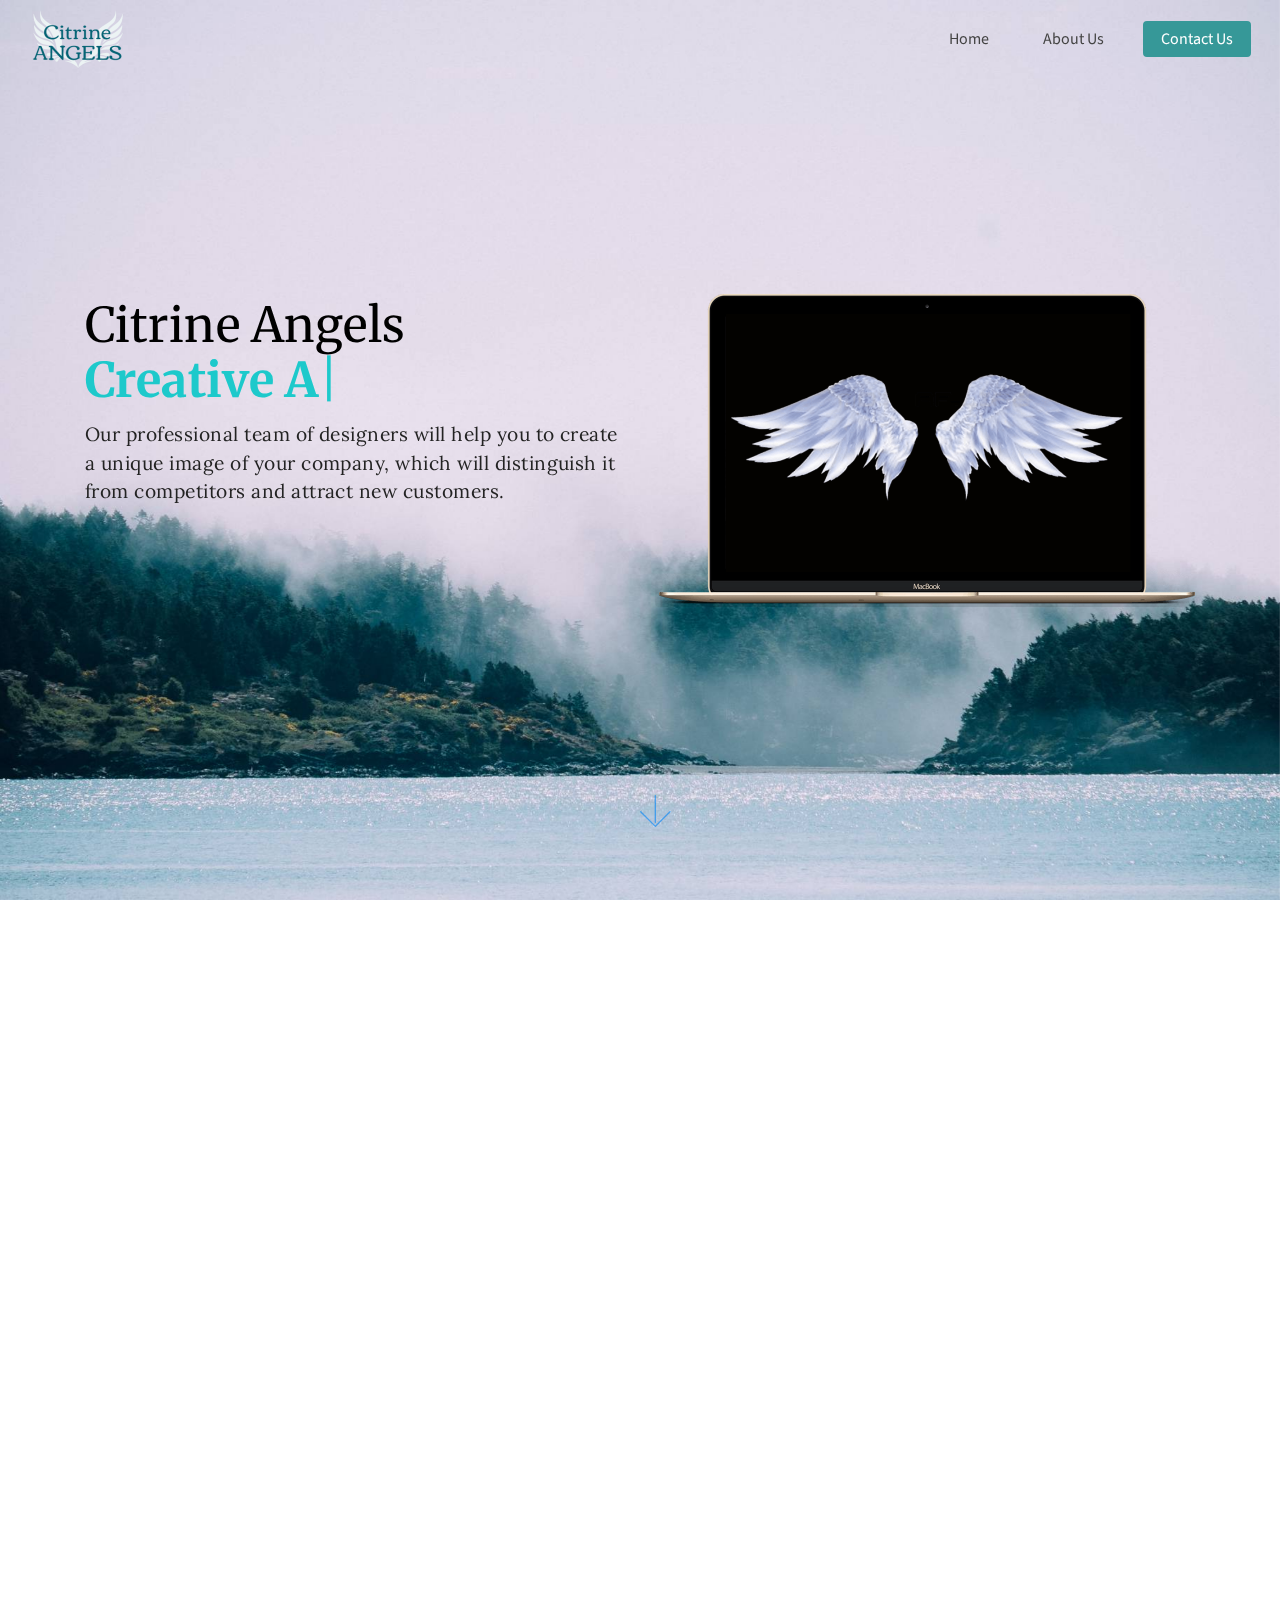
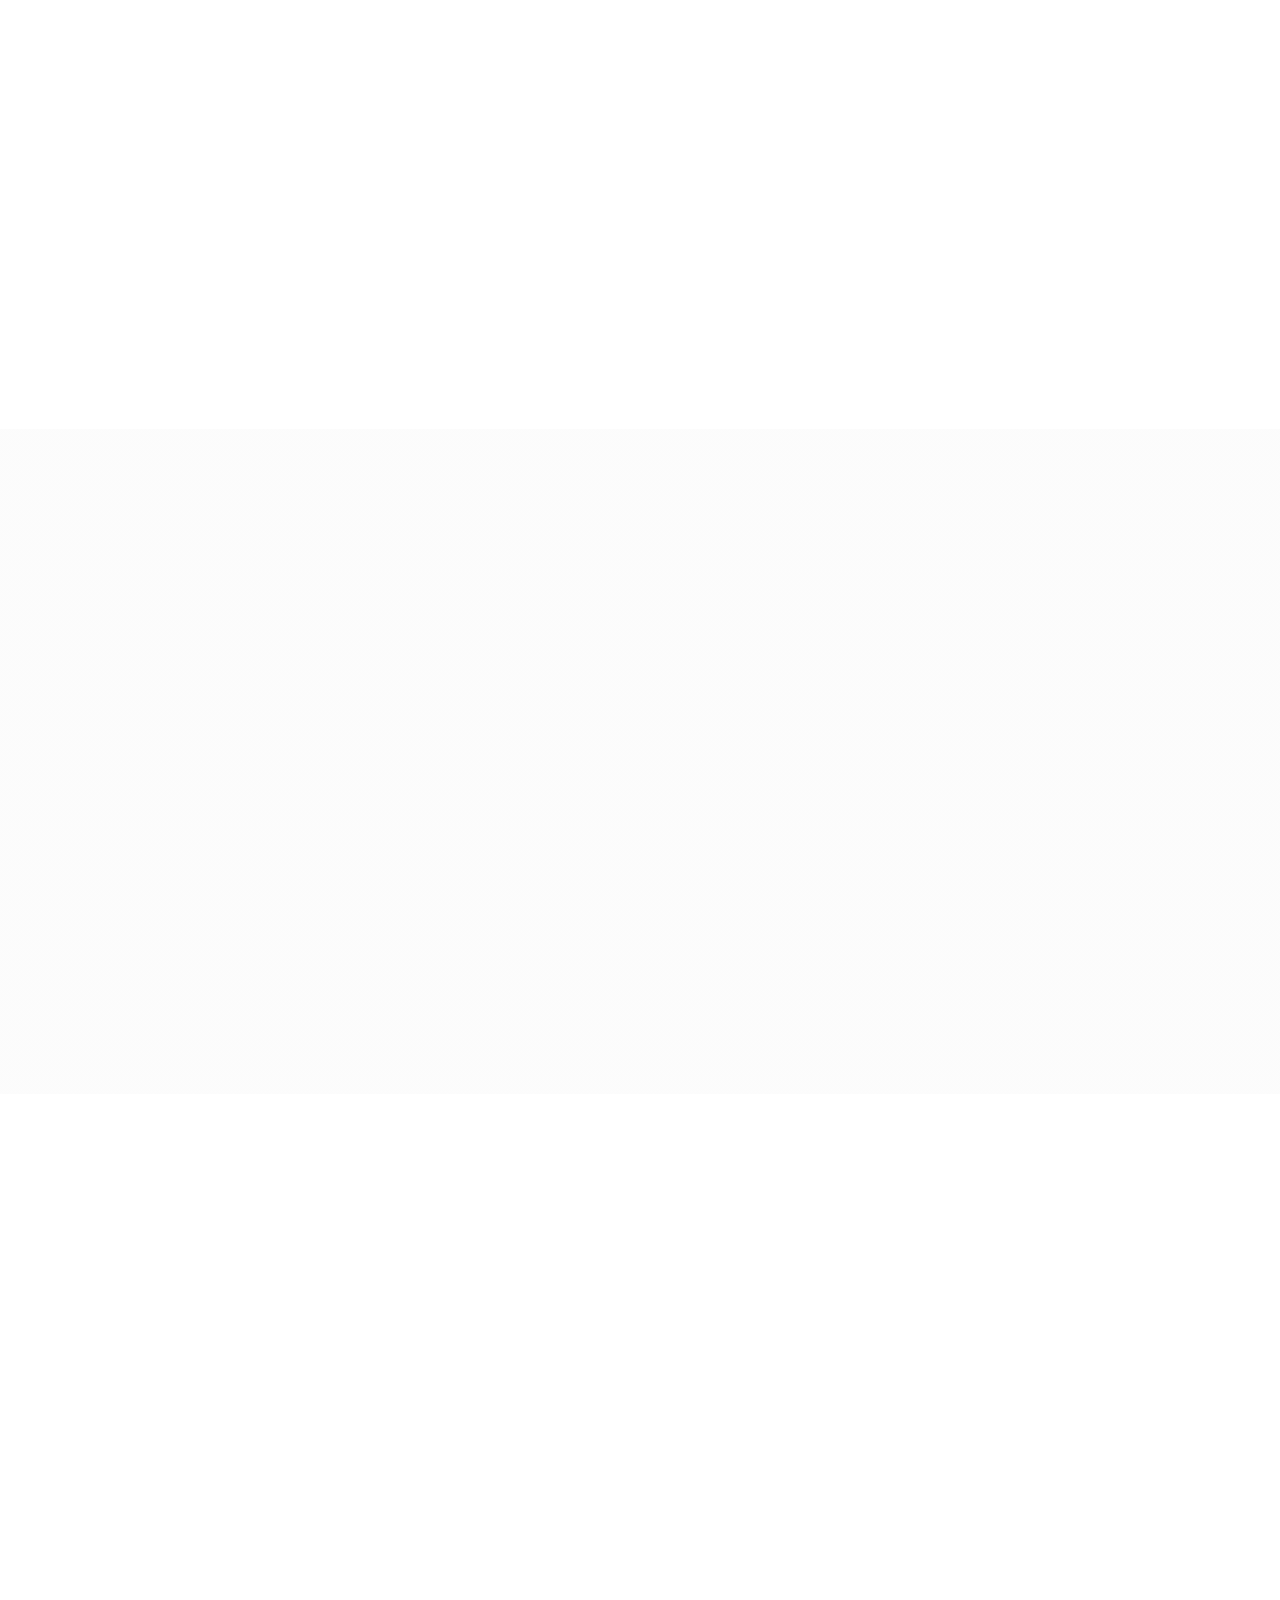
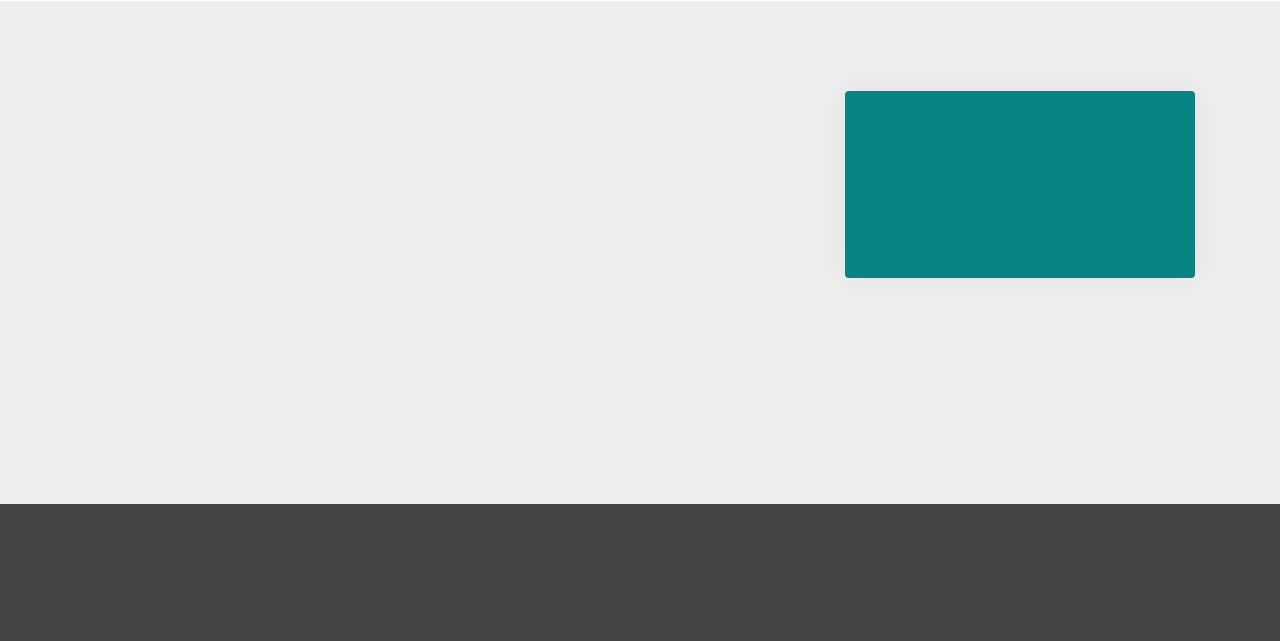
==== index.html @ 633c5323 "create github pages" ====
<!DOCTYPE html>
<html >
<head>
  <!-- Site made with Mobirise Website Builder v4.8.4, https://mobirise.com -->
  <meta charset="UTF-8">
  <meta http-equiv="X-UA-Compatible" content="IE=edge">
  <meta name="generator" content="Mobirise v4.8.4, mobirise.com">
  <meta name="viewport" content="width=device-width, initial-scale=1, minimum-scale=1">
  <link rel="shortcut icon" href="assets/images/logo-mockup-1-244x122.png" type="image/x-icon">
  <meta name="description" content="">
  <title>Home</title>
  <link rel="stylesheet" href="assets/web/assets/mobirise-icons/mobirise-icons.css">
  <link rel="stylesheet" href="assets/tether/tether.min.css">
  <link rel="stylesheet" href="assets/bootstrap/css/bootstrap.min.css">
  <link rel="stylesheet" href="assets/bootstrap/css/bootstrap-grid.min.css">
  <link rel="stylesheet" href="assets/bootstrap/css/bootstrap-reboot.min.css">
  <link rel="stylesheet" href="assets/socicon/css/styles.css">
  <link rel="stylesheet" href="assets/animatecss/animate.min.css">
  <link rel="stylesheet" href="assets/dropdown/css/style.css">
  <link rel="stylesheet" href="assets/theme/css/style.css">
  <link rel="stylesheet" href="assets/mobirise/css/mbr-additional.css" type="text/css">
  
  
  
</head>
<body>
  <section class="menu cid-rg7zJ5ONT7" once="menu" id="menu2-1">

    
    

    <nav class="navbar navbar-dropdown navbar-fixed-top navbar-expand-lg">
        <div class="navbar-brand">
            <span class="navbar-logo">
                
                    <img src="assets/images/logo-mockup-1-244x122.png" alt="Mobirise" title="" style="height: 3.8rem;">
                
            </span>
            
        </div>
        <button class="navbar-toggler" type="button" data-toggle="collapse" data-target="#navbarSupportedContent" aria-controls="navbarNavAltMarkup" aria-expanded="false" aria-label="Toggle navigation">
            <div class="hamburger">
                <span></span>
                <span></span>
                <span></span>
                <span></span>
            </div>
        </button>
      <div class="collapse navbar-collapse" id="navbarSupportedContent">
            <ul class="navbar-nav nav-dropdown" data-app-modern-menu="true"><li class="nav-item">
                    <a class="nav-link link text-danger display-4" href="https://mobirise.com">
                        Home
                    </a>
                </li>
                
                <li class="nav-item">
                    <a class="nav-link link text-danger display-4" href="index.html#features9-9">
                        About Us
                    </a>
                </li></ul>
            
            <div class="navbar-buttons mbr-section-btn"><a class="btn btn-sm btn-secondary display-4" href="index.html#info2-g">
                    Contact Us
                </a></div>
      </div>
    </nav>
</section>

<section class="header4 cid-rg7wUGfInw mbr-fullscreen mbr-parallax-background" id="header4-0">

    

    

    <div class="container">
        <div class="row justify-content-center">
            <div class="mbr-white col-md-12 col-lg-6">
                <div class="typed-text pb-3 align-left display-1">
                    <span class="mbr-section-subtitle mbr-fonts-style display-1">
                          Citrine Angels<br></span>
                    <span>
                      <span class="animated-element mbr-bold" data-speed="1" data-word1="Creative Agency" data-word2="Target Marketing" data-word3="Unique" data-word4="Lorem" data-word5="Ipsum" data-words="2">
                      </span>
                    </span>
                </div>
                <p class="mbr-section-text mbr-fonts-style align-left display-5">Our professional team of designers will help you to create a unique image of your company, which will distinguish it from competitors and attract new customers.<br><br></p>
                
            </div>
            <div class="col-lg-6">
                <div class="mbr-figure">
                    <img src="assets/images/citrine-angels-consulting-1080x626.png" alt="Mobirise" title="">
                </div>
            </div>
        </div>
    </div>
    <div class="mbr-arrow hidden-sm-down" aria-hidden="true">
        <a href="#next">
            <i class="mbri-down mbr-iconfont"></i>
        </a>
    </div>
</section>

<section class="features15 cid-rg7HQrcemz" id="features15-6">

    

    

    <div class="container align-center">
        <div class="row justify-content-center align-items-center main-row">
            <div class="col-md-6">
                 <h2 class="mbr-section-title align-left py-2 mbr-fonts-style display-2">Analysis Business Process</h2>
                <p class="mbr-text align-left py-2 mbr-fonts-style display-7">
                    Lorem ipsum dolor sit amet, consectetur adipisicing elit. Unde, voluptatum dicta, rerum cumque vitae maxime, ut dolorem consectetur minima impedit rem earum illum, doloribus reprehenderit. In perferendis voluptatum aut reprehenderit.
                </p>
                
            </div>
            
            <div class="col-md-6 py-3 ">
                <div class="mbr-figure">
                    <img src="assets/images/mbr-1080x720.jpg" alt="Mobirise" title="">
   			    </div>
            </div>
        </div>
    </div>
    <div>
        <div class="modalWindow">
            <div class="modalWindow-container">
                <div class="modalWindow-video-container">
                    <div class="modalWindow-video">
                        <iframe width="100%" height="100%" frameborder="0" allowfullscreen="1" data-src="https://youtu.be/iM-NestDPNQ"></iframe>
                    </div>
                    <a class="close" role="button" data-dismiss="modal">
                        <span aria-hidden="true" class="mbri-close mbr-iconfont closeModal"></span>
                        <span class="sr-only">Close</span>
                    </a>
                </div>
            </div>
        </div>
    </div> 
</section>

<section class="features9 cid-rg7S9bgewh" id="features9-9">
    
    

    
    <div class="container">
        <div class="media-container-row">
            <div class="card col-12 col-md-4">
                <h2 class="mbr-fonts-style mb-4 mbr-section-title display-2">Development direction conference
                </h2>
                <h3 class="mbr-text section-text mbr-fonts-style mbr-light display-7">Click any text to edit or style it. Select text to insert a link. Click blue "Gear" icon in the top right corner to hide/show buttons, text, title and change the block background.
                </h3>
                <div class="mbr-section-btn pt-2"><a class="btn btn-md btn-primary display-4" href="https://mobirise.com">View All Themes</a>
                </div>
            </div>
            <div class="card col-12 col-md-4">
                <div class="card-img">
                    <img src="assets/images/mbr-1-676x450.jpg" alt="Mobirise" title="">
                </div>
                <div class="card-box">
                    <h4 class="card-title mbr-fonts-style display-5">
                        Direction of investment
                    </h4>
                    <p class="mbr-text card-text mbr-fonts-style mbr-light display-7">
                        Lorem ipsum dolor sit amet, consectetur adipisicing elit. Ab cupiditate est eveniet.
                    </p>
                    <div class="mbr-section-btn">
                        <a class="btn-underline mr-3 display-4" href="https://mobirise.com">Read More</a>
                    </div>
                </div>
            </div>
            <div class="card col-12 col-md-4">
                <div class="card-img">
                    <img src="assets/images/mbr-676x451.jpg" alt="Mobirise" title="">
                </div>
                <div class="card-box">
                    <h4 class="card-title mbr-fonts-style display-5">
                        Retargeting Market</h4>
                    <p class="mbr-text card-text mbr-fonts-style mbr-light display-7">
                        Lorem ipsum dolor sit amet, consectetur adipisicing elit. Ab cupiditate est eveniet.
                    </p>
                    <div class="mbr-section-btn">
                        <a class="btn-underline mr-3 display-4" href="https://mobirise.com">Read More</a>
                    </div>
                </div>
            </div>
        </div>
    </div>
</section>

<section class="features16 cid-rg7EL4fKbB mbr-parallax-background" id="features16-5">
    

    <div class="mbr-overlay" style="opacity: 0.8;">
    </div>

    <div class="container">
        <div class="row main-row">
            <div class="text-block mb-4 col-lg-6">
                <h2 class="mb-4 mbr-fonts-style mbr-section-title display-2">Accelerate the growth of early-stage businesses</h2>
                <h3 class="mbr-fonts-style mbr-text section-text align-left  display-7">Find out about our organization,<div>mission, our methods, and the results of our decades of advocacy. Ready to take the next step? You can become a contributor to our cause, or participate yourself.</div></h3>
                <div class="mbr-text counter-container col-12  mbr-fonts-style display-7">
                    <ul>
                        <li>Lorem ipsum dolor sit amet;</li>
                        <li>Lorem ipsum dolor sit amet;</li>
                        <li>Lorem ipsum dolor sit amet.</li>
                    </ul>
                </div>
                <div class="mbr-section-btn align-left pt-3"><a class="btn btn-md btn-secondary display-5" href="https://mobirise.com">Learn more</a></div>
            </div>
     
            <div class="mbr-figure col-lg-5">
            	<div class="mbr-figure__img">
                    <img src="assets/images/adobestock-49630838-950x631.jpg" alt="Mobirise" title="">
                </div>
            	
            </div>

        </div>
    </div>
</section>

<section class="info2 cid-rg7XDs7nrb" id="info2-g">

    

    

    <div class="container align-left">
        <div class="row justify-content-center">
            <div class="media-container-column mbr-white col-md-10 col-lg-8">
                <h1 class="mbr-section-title align-center pb-3 mbr-fonts-style mbr-black display-2">Save time and money, focus on development. Professional templates that are easy to use.</h1>
                <h3 class="mbr-section-subtitle align-center mbr-light pb-3 mbr-fonts-style mbr-white display-7">
                    Lorem ipsum dolor sit amet, consectetur adipisicing elit. Est, qui nisi suscipit! Nesciunt, accusantium explicabo id totam quas rem pariatur quis temporibus porro ad tenetur qui, officiis libero. Alias, quis.
                </h3>
                <div class="mbr-section-btn align-center pt-3"><a class="btn btn-md btn-secondary display-5" href="https://mobirise.com">TAKE ACTION</a>
                    <a class="btn btn-md btn-black-outline display-5" href="https://mobirise.com">JOIN US</a></div>
            </div>
        </div>
    </div>
</section>

<section class="form1 cid-rg7WyWPONY mbr-parallax-background" id="form3-f">

    

    
    <div class="container">
        <div class="row main-row justify-content-center">
            <div class="col-sm-12 col-lg-8 col-md-6" data-form-type="formoid">
                <div data-form-alert="" hidden="">Thanks for filling out the form!
                </div>
                <form class="mbr-form" action="https://mobirise.com/" method="post" data-form-title="My Mobirise Form"><input type="hidden" name="email" data-form-email="true" value="vzKSBeumOaREydZWzh7Zw5itTE5oiEUOPec0l3MtN/cQB2OUITdyTniAbDIw6MAKL2YuEsvFNlXJ06Y27mDX+5rtvU7l6r1EUxcW57HVFVD0FIG47UA7/Mt/LwLQtEWg">
                    <div class="row input-main">
                        <div class="col-md-12 col-lg-6 input-wrap" data-for="firstname">
                            <input type="text" class="field display-7" name="firstname" placeholder="First Name*" data-form-field="First Name" required="" id="firstname-form3-f">
                        </div>
                        <div class="col-md-12 col-lg-6 input-wrap" data-for="email">
                            <input type="email" class="field display-7" name="email" data-form-field="Email" placeholder="Email*" required="" id="email-form3-f">
                        </div>
                        
                        
                    </div>

                    <div class="row input-main">
                        <div class="col-md-12 col-lg-12 form-group" data-for="message">
                            <textarea type="text" class="form-control display-7" name="message" rows="7" data-form-field="Message" placeholder="Message" id="message-form3-f"></textarea>
                        </div>
                    </div>
                    <div class="row input-main">
                        <div class="col-md-12 col-lg-12 btn-row">
                            <span class="input-group-btn"><button href="" type="submit" class="btn btn-form btn-success display-5">SEND</button></span>
                        </div>
                    </div>
                </form>
            </div>
            <div class="col-sm-12 col-lg-4 col-md-6 text-block">            
                <div class="content-panel">
                    <h2 class="mbr-section-title mbr-fonts-style align-left mbr-white pb-2 display-2">Start Today</h2>
                    <p class="content-block mbr-fonts-style align-left m-0 display-7">
                         Ready to take the next step? You can become a contributor to our cause, or participate yourself.</p>
                </div>
            </div>
        </div>
   </div>
</section>

<section class="cid-rg7XU1eXSf" id="footer4-h">

    

    

    <div class="container">
        <div class="row">
            <div class="col-md-12 text1 col-lg-4">
                <p class="mbr-text mbr-bold links mbr-fonts-style align-left display-5">CITRINE ANGELS</p>
            </div>
            <div class="col-md-12 copyright align-right text2 col-lg-4">
                <p class="mbr-text mbr-bold mbr-fonts-style display-5">
                    BusinessM4 theme
                </p>
            </div>
            <div class="col-lg-4 col-md-12">
                <div class="social-list ">
                    <div class="soc-item">
                        <a href="https://twitter.com/mobirise" target="_blank">
                            <span class="socicon-twitter socicon mbr-iconfont mbr-iconfont-social"></span>
                        </a>
                    </div>
                    <div class="soc-item">
                        <a href="https://www.facebook.com/pages/Mobirise/1616226671953247" target="_blank">
                            <span class="socicon-facebook socicon mbr-iconfont mbr-iconfont-social"></span>
                        </a>
                    </div>
                    <div class="soc-item">
                        <a href="https://plus.google.com/u/0/+Mobirise" target="_blank">
                            <span class="socicon-googleplus socicon mbr-iconfont mbr-iconfont-social"></span>
                        </a>
                    </div>
                    
                     
                     
                </div>
            </div>    
        </div>
    </div>
</section>


  <script src="assets/web/assets/jquery/jquery.min.js"></script>
  <script src="assets/popper/popper.min.js"></script>
  <script src="assets/tether/tether.min.js"></script>
  <script src="assets/bootstrap/js/bootstrap.min.js"></script>
  <script src="assets/smoothscroll/smooth-scroll.js"></script>
  <script src="assets/parallax/jarallax.min.js"></script>
  <script src="assets/typed/typed.min.js"></script>
  <script src="assets/viewportchecker/jquery.viewportchecker.js"></script>
  <script src="assets/playervimeo/vimeo_player.js"></script>
  <script src="assets/dropdown/js/script.min.js"></script>
  <script src="assets/touch-swipe/jquery.touch-swipe.min.js"></script>
  <script src="assets/theme/js/script.js"></script>
  <script src="assets/formoid/formoid.min.js"></script>
  
  
  <input name="animation" type="hidden">
  </body>
</html>
---- assets/web/assets/mobirise-icons/mobirise-icons.css ----
@font-face {
  font-family: 'MobiriseIcons';
  src:  url('mobirise-icons.eot?spat4u');
  src:  url('mobirise-icons.eot?spat4u#iefix') format('embedded-opentype'),
    url('mobirise-icons.ttf?spat4u') format('truetype'),
    url('mobirise-icons.woff?spat4u') format('woff'),
    url('mobirise-icons.svg?spat4u#MobiriseIcons') format('svg');
  font-weight: normal;
  font-style: normal;
}

[class^="mbri-"], [class*=" mbri-"] {
  /* use !important to prevent issues with browser extensions that change fonts */
  font-family: MobiriseIcons !important;
  speak: none;
  font-style: normal;
  font-weight: normal;
  font-variant: normal;
  text-transform: none;
  line-height: 1;

  /* Better Font Rendering =========== */
  -webkit-font-smoothing: antialiased;
  -moz-osx-font-smoothing: grayscale;
}

.mbri-add-submenu:before {
  content: "\e900";
}
.mbri-alert:before {
  content: "\e901";
}
.mbri-align-center:before {
  content: "\e902";
}
.mbri-align-justify:before {
  content: "\e903";
}
.mbri-align-left:before {
  content: "\e904";
}
.mbri-align-right:before {
  content: "\e905";
}
.mbri-android:before {
  content: "\e906";
}
.mbri-apple:before {
  content: "\e907";
}
.mbri-arrow-down:before {
  content: "\e908";
}
.mbri-arrow-next:before {
  content: "\e909";
}
.mbri-arrow-prev:before {
  content: "\e90a";
}
.mbri-arrow-up:before {
  content: "\e90b";
}
.mbri-bold:before {
  content: "\e90c";
}
.mbri-bookmark:before {
  content: "\e90d";
}
.mbri-bootstrap:before {
  content: "\e90e";
}
.mbri-briefcase:before {
  content: "\e90f";
}
.mbri-browse:before {
  content: "\e910";
}
.mbri-bulleted-list:before {
  content: "\e911";
}
.mbri-calendar:before {
  content: "\e912";
}
.mbri-camera:before {
  content: "\e913";
}
.mbri-cart-add:before {
  content: "\e914";
}
.mbri-cart-full:before {
  content: "\e915";
}
.mbri-cash:before {
  content: "\e916";
}
.mbri-change-style:before {
  content: "\e917";
}
.mbri-chat:before {
  content: "\e918";
}
.mbri-clock:before {
  content: "\e919";
}
.mbri-close:before {
  content: "\e91a";
}
.mbri-cloud:before {
  content: "\e91b";
}
.mbri-code:before {
  content: "\e91c";
}
.mbri-contact-form:before {
  content: "\e91d";
}
.mbri-credit-card:before {
  content: "\e91e";
}
.mbri-cursor-click:before {
  content: "\e91f";
}
.mbri-cust-feedback:before {
  content: "\e920";
}
.mbri-database:before {
  content: "\e921";
}
.mbri-delivery:before {
  content: "\e922";
}
.mbri-desktop:before {
  content: "\e923";
}
.mbri-devices:before {
  content: "\e924";
}
.mbri-down:before {
  content: "\e925";
}
.mbri-download:before {
  content: "\e989";
}
.mbri-drag-n-drop:before {
  content: "\e927";
}
.mbri-drag-n-drop2:before {
  content: "\e928";
}
.mbri-edit:before {
  content: "\e929";
}
.mbri-edit2:before {
  content: "\e92a";
}
.mbri-error:before {
  content: "\e92b";
}
.mbri-extension:before {
  content: "\e92c";
}
.mbri-features:before {
  content: "\e92d";
}
.mbri-file:before {
  content: "\e92e";
}
.mbri-flag:before {
  content: "\e92f";
}
.mbri-folder:before {
  content: "\e930";
}
.mbri-gift:before {
  content: "\e931";
}
.mbri-github:before {
  content: "\e932";
}
.mbri-globe:before {
  content: "\e933";
}
.mbri-globe-2:before {
  content: "\e934";
}
.mbri-growing-chart:before {
  content: "\e935";
}
.mbri-hearth:before {
  content: "\e936";
}
.mbri-help:before {
  content: "\e937";
}
.mbri-home:before {
  content: "\e938";
}
.mbri-hot-cup:before {
  content: "\e939";
}
.mbri-idea:before {
  content: "\e93a";
}
.mbri-image-gallery:before {
  content: "\e93b";
}
.mbri-image-slider:before {
  content: "\e93c";
}
.mbri-info:before {
  content: "\e93d";
}
.mbri-italic:before {
  content: "\e93e";
}
.mbri-key:before {
  content: "\e93f";
}
.mbri-laptop:before {
  content: "\e940";
}
.mbri-layers:before {
  content: "\e941";
}
.mbri-left-right:before {
  content: "\e942";
}
.mbri-left:before {
  content: "\e943";
}
.mbri-letter:before {
  content: "\e944";
}
.mbri-like:before {
  content: "\e945";
}
.mbri-link:before {
  content: "\e946";
}
.mbri-lock:before {
  content: "\e947";
}
.mbri-login:before {
  content: "\e948";
}
.mbri-logout:before {
  content: "\e949";
}
.mbri-magic-stick:before {
  content: "\e94a";
}
.mbri-map-pin:before {
  content: "\e94b";
}
.mbri-menu:before {
  content: "\e94c";
}
.mbri-mobile:before {
  content: "\e94d";
}
.mbri-mobile2:before {
  content: "\e94e";
}
.mbri-mobirise:before {
  content: "\e94f";
}
.mbri-more-horizontal:before {
  content: "\e950";
}
.mbri-more-vertical:before {
  content: "\e951";
}
.mbri-music:before {
  content: "\e952";
}
.mbri-new-file:before {
  content: "\e953";
}
.mbri-numbered-list:before {
  content: "\e954";
}
.mbri-opened-folder:before {
  content: "\e955";
}
.mbri-pages:before {
  content: "\e956";
}
.mbri-paper-plane:before {
  content: "\e957";
}
.mbri-paperclip:before {
  content: "\e958";
}
.mbri-photo:before {
  content: "\e959";
}
.mbri-photos:before {
  content: "\e95a";
}
.mbri-pin:before {
  content: "\e95b";
}
.mbri-play:before {
  content: "\e95c";
}
.mbri-plus:before {
  content: "\e95d";
}
.mbri-preview:before {
  content: "\e95e";
}
.mbri-print:before {
  content: "\e95f";
}
.mbri-protect:before {
  content: "\e960";
}
.mbri-question:before {
  content: "\e961";
}
.mbri-quote-left:before {
  content: "\e962";
}
.mbri-quote-right:before {
  content: "\e963";
}
.mbri-refresh:before {
  content: "\e964";
}
.mbri-responsive:before {
  content: "\e965";
}
.mbri-right:before {
  content: "\e966";
}
.mbri-rocket:before {
  content: "\e967";
}
.mbri-sad-face:before {
  content: "\e968";
}
.mbri-sale:before {
  content: "\e969";
}
.mbri-save:before {
  content: "\e96a";
}
.mbri-search:before {
  content: "\e96b";
}
.mbri-setting:before {
  content: "\e96c";
}
.mbri-setting2:before {
  content: "\e96d";
}
.mbri-setting3:before {
  content: "\e96e";
}
.mbri-share:before {
  content: "\e96f";
}
.mbri-shopping-bag:before {
  content: "\e970";
}
.mbri-shopping-basket:before {
  content: "\e971";
}
.mbri-shopping-cart:before {
  content: "\e972";
}
.mbri-sites:before {
  content: "\e973";
}
.mbri-smile-face:before {
  content: "\e974";
}
.mbri-speed:before {
  content: "\e975";
}
.mbri-star:before {
  content: "\e976";
}
.mbri-success:before {
  content: "\e977";
}
.mbri-sun:before {
  content: "\e978";
}
.mbri-sun2:before {
  content: "\e979";
}
.mbri-tablet:before {
  content: "\e97a";
}
.mbri-tablet-vertical:before {
  content: "\e97b";
}
.mbri-target:before {
  content: "\e97c";
}
.mbri-timer:before {
  content: "\e97d";
}
.mbri-to-ftp:before {
  content: "\e97e";
}
.mbri-to-local-drive:before {
  content: "\e97f";
}
.mbri-touch-swipe:before {
  content: "\e980";
}
.mbri-touch:before {
  content: "\e981";
}
.mbri-trash:before {
  content: "\e982";
}
.mbri-underline:before {
  content: "\e983";
}
.mbri-unlink:before {
  content: "\e984";
}
.mbri-unlock:before {
  content: "\e985";
}
.mbri-up-down:before {
  content: "\e986";
}
.mbri-up:before {
  content: "\e987";
}
.mbri-update:before {
  content: "\e988";
}
.mbri-upload:before {
 content: "\e926"; 
}
.mbri-user:before {
  content: "\e98a";
}
.mbri-user2:before {
  content: "\e98b";
}
.mbri-users:before {
  content: "\e98c";
}
.mbri-video:before {
  content: "\e98d";
}
.mbri-video-play:before {
  content: "\e98e";
}
.mbri-watch:before {
  content: "\e98f";
}
.mbri-website-theme:before {
  content: "\e990";
}
.mbri-wifi:before {
  content: "\e991";
}
.mbri-windows:before {
  content: "\e992";
}
.mbri-zoom-out:before {
  content: "\e993";
}
.mbri-redo:before {
  content: "\e994";
}
.mbri-undo:before {
  content: "\e995";
}
---- assets/socicon/css/styles.css ----
@charset "UTF-8";

@font-face {
  font-family: "socicon";
  src:url("../fonts/socicon.eot");
  src:url("../fonts/socicon.eot?#iefix") format("embedded-opentype"),
    url("../fonts/socicon.woff") format("woff"),
    url("../fonts/socicon.ttf") format("truetype"),
    url("../fonts/socicon.svg#socicon") format("svg");
  font-weight: normal;
  font-style: normal;

}

[data-icon]:before {
  font-family: "socicon" !important;
  content: attr(data-icon);
  font-style: normal !important;
  font-weight: normal !important;
  font-variant: normal !important;
  text-transform: none !important;
  speak: none;
  line-height: 1;
  -webkit-font-smoothing: antialiased;
  -moz-osx-font-smoothing: grayscale;
}

[class^="socicon-"]:before,
[class*=" socicon-"]:before {
  font-family: "socicon" !important;
  font-style: normal !important;
  font-weight: normal !important;
  font-variant: normal !important;
  text-transform: none !important;
  speak: none;
  line-height: 1;
  -webkit-font-smoothing: antialiased;
  -moz-osx-font-smoothing: grayscale;
}

.socicon-modelmayhem:before {
  content: "\e000";
}
.socicon-mixcloud:before {
  content: "\e001";
}
.socicon-drupal:before {
  content: "\e002";
}
.socicon-swarm:before {
  content: "\e003";
}
.socicon-istock:before {
  content: "\e004";
}
.socicon-yammer:before {
  content: "\e005";
}
.socicon-ello:before {
  content: "\e006";
}
.socicon-stackoverflow:before {
  content: "\e007";
}
.socicon-persona:before {
  content: "\e008";
}
.socicon-triplej:before {
  content: "\e009";
}
.socicon-houzz:before {
  content: "\e00a";
}
.socicon-rss:before {
  content: "\e00b";
}
.socicon-paypal:before {
  content: "\e00c";
}
.socicon-odnoklassniki:before {
  content: "\e00d";
}
.socicon-airbnb:before {
  content: "\e00e";
}
.socicon-periscope:before {
  content: "\e00f";
}
.socicon-outlook:before {
  content: "\e010";
}
.socicon-coderwall:before {
  content: "\e011";
}
.socicon-tripadvisor:before {
  content: "\e012";
}
.socicon-appnet:before {
  content: "\e013";
}
.socicon-goodreads:before {
  content: "\e014";
}
.socicon-tripit:before {
  content: "\e015";
}
.socicon-lanyrd:before {
  content: "\e016";
}
.socicon-slideshare:before {
  content: "\e017";
}
.socicon-buffer:before {
  content: "\e018";
}
.socicon-disqus:before {
  content: "\e019";
}
.socicon-vkontakte:before {
  content: "\e01a";
}
.socicon-whatsapp:before {
  content: "\e01b";
}
.socicon-patreon:before {
  content: "\e01c";
}
.socicon-storehouse:before {
  content: "\e01d";
}
.socicon-pocket:before {
  content: "\e01e";
}
.socicon-mail:before {
  content: "\e01f";
}
.socicon-blogger:before {
  content: "\e020";
}
.socicon-technorati:before {
  content: "\e021";
}
.socicon-reddit:before {
  content: "\e022";
}
.socicon-dribbble:before {
  content: "\e023";
}
.socicon-stumbleupon:before {
  content: "\e024";
}
.socicon-digg:before {
  content: "\e025";
}
.socicon-envato:before {
  content: "\e026";
}
.socicon-behance:before {
  content: "\e027";
}
.socicon-delicious:before {
  content: "\e028";
}
.socicon-deviantart:before {
  content: "\e029";
}
.socicon-forrst:before {
  content: "\e02a";
}
.socicon-play:before {
  content: "\e02b";
}
.socicon-zerply:before {
  content: "\e02c";
}
.socicon-wikipedia:before {
  content: "\e02d";
}
.socicon-apple:before {
  content: "\e02e";
}
.socicon-flattr:before {
  content: "\e02f";
}
.socicon-github:before {
  content: "\e030";
}
.socicon-renren:before {
  content: "\e031";
}
.socicon-friendfeed:before {
  content: "\e032";
}
.socicon-newsvine:before {
  content: "\e033";
}
.socicon-identica:before {
  content: "\e034";
}
.socicon-bebo:before {
  content: "\e035";
}
.socicon-zynga:before {
  content: "\e036";
}
.socicon-steam:before {
  content: "\e037";
}
.socicon-xbox:before {
  content: "\e038";
}
.socicon-windows:before {
  content: "\e039";
}
.socicon-qq:before {
  content: "\e03a";
}
.socicon-douban:before {
  content: "\e03b";
}
.socicon-meetup:before {
  content: "\e03c";
}
.socicon-playstation:before {
  content: "\e03d";
}
.socicon-android:before {
  content: "\e03e";
}
.socicon-snapchat:before {
  content: "\e03f";
}
.socicon-twitter:before {
  content: "\e040";
}
.socicon-facebook:before {
  content: "\e041";
}
.socicon-googleplus:before {
  content: "\e042";
}
.socicon-pinterest:before {
  content: "\e043";
}
.socicon-foursquare:before {
  content: "\e044";
}
.socicon-yahoo:before {
  content: "\e045";
}
.socicon-skype:before {
  content: "\e046";
}
.socicon-yelp:before {
  content: "\e047";
}
.socicon-feedburner:before {
  content: "\e048";
}
.socicon-linkedin:before {
  content: "\e049";
}
.socicon-viadeo:before {
  content: "\e04a";
}
.socicon-xing:before {
  content: "\e04b";
}
.socicon-myspace:before {
  content: "\e04c";
}
.socicon-soundcloud:before {
  content: "\e04d";
}
.socicon-spotify:before {
  content: "\e04e";
}
.socicon-grooveshark:before {
  content: "\e04f";
}
.socicon-lastfm:before {
  content: "\e050";
}
.socicon-youtube:before {
  content: "\e051";
}
.socicon-vimeo:before {
  content: "\e052";
}
.socicon-dailymotion:before {
  content: "\e053";
}
.socicon-vine:before {
  content: "\e054";
}
.socicon-flickr:before {
  content: "\e055";
}
.socicon-500px:before {
  content: "\e056";
}
.socicon-wordpress:before {
  content: "\e058";
}
.socicon-tumblr:before {
  content: "\e059";
}
.socicon-twitch:before {
  content: "\e05a";
}
.socicon-8tracks:before {
  content: "\e05b";
}
.socicon-amazon:before {
  content: "\e05c";
}
.socicon-icq:before {
  content: "\e05d";
}
.socicon-smugmug:before {
  content: "\e05e";
}
.socicon-ravelry:before {
  content: "\e05f";
}
.socicon-weibo:before {
  content: "\e060";
}
.socicon-baidu:before {
  content: "\e061";
}
.socicon-angellist:before {
  content: "\e062";
}
.socicon-ebay:before {
  content: "\e063";
}
.socicon-imdb:before {
  content: "\e064";
}
.socicon-stayfriends:before {
  content: "\e065";
}
.socicon-residentadvisor:before {
  content: "\e066";
}
.socicon-google:before {
  content: "\e067";
}
.socicon-yandex:before {
  content: "\e068";
}
.socicon-sharethis:before {
  content: "\e069";
}
.socicon-bandcamp:before {
  content: "\e06a";
}
.socicon-itunes:before {
  content: "\e06b";
}
.socicon-deezer:before {
  content: "\e06c";
}
.socicon-telegram:before {
  content: "\e06e";
}
.socicon-openid:before {
  content: "\e06f";
}
.socicon-amplement:before {
  content: "\e070";
}
.socicon-viber:before {
  content: "\e071";
}
.socicon-zomato:before {
  content: "\e072";
}
.socicon-draugiem:before {
  content: "\e074";
}
.socicon-endomodo:before {
  content: "\e075";
}
.socicon-filmweb:before {
  content: "\e076";
}
.socicon-stackexchange:before {
  content: "\e077";
}
.socicon-wykop:before {
  content: "\e078";
}
.socicon-teamspeak:before {
  content: "\e079";
}
.socicon-teamviewer:before {
  content: "\e07a";
}
.socicon-ventrilo:before {
  content: "\e07b";
}
.socicon-younow:before {
  content: "\e07c";
}
.socicon-raidcall:before {
  content: "\e07d";
}
.socicon-mumble:before {
  content: "\e07e";
}
.socicon-medium:before {
  content: "\e06d";
}
.socicon-bebee:before {
  content: "\e07f";
}
.socicon-hitbox:before {
  content: "\e080";
}
.socicon-reverbnation:before {
  content: "\e081";
}
.socicon-formulr:before {
  content: "\e082";
}
.socicon-instagram:before {
  content: "\e057";
}
.socicon-battlenet:before {
  content: "\e083";
}
.socicon-chrome:before {
  content: "\e084";
}
.socicon-discord:before {
  content: "\e086";
}
.socicon-issuu:before {
  content: "\e087";
}
.socicon-macos:before {
  content: "\e088";
}
.socicon-firefox:before {
  content: "\e089";
}
.socicon-opera:before {
  content: "\e08d";
}
.socicon-keybase:before {
  content: "\e090";
}
.socicon-alliance:before {
  content: "\e091";
}
.socicon-livejournal:before {
  content: "\e092";
}
.socicon-googlephotos:before {
  content: "\e093";
}
.socicon-horde:before {
  content: "\e094";
}
.socicon-etsy:before {
  content: "\e095";
}
.socicon-zapier:before {
  content: "\e096";
}
.socicon-google-scholar:before {
  content: "\e097";
}
.socicon-researchgate:before {
  content: "\e098";
}
.socicon-wechat:before {
  content: "\e099";
}
.socicon-strava:before {
  content: "\e09a";
}
.socicon-line:before {
  content: "\e09b";
}
.socicon-lyft:before {
  content: "\e09c";
}
.socicon-uber:before {
  content: "\e09d";
}
.socicon-songkick:before {
  content: "\e09e";
}
.socicon-viewbug:before {
  content: "\e09f";
}
.socicon-googlegroups:before {
  content: "\e0a0";
}
.socicon-quora:before {
  content: "\e073";
}
.socicon-diablo:before {
  content: "\e085";
}
.socicon-blizzard:before {
  content: "\e0a1";
}
.socicon-hearthstone:before {
  content: "\e08b";
}
.socicon-heroes:before {
  content: "\e08a";
}
.socicon-overwatch:before {
  content: "\e08c";
}
.socicon-warcraft:before {
  content: "\e08e";
}
.socicon-starcraft:before {
  content: "\e08f";
}
.socicon-beam:before {
  content: "\e0a2";
}
.socicon-curse:before {
  content: "\e0a3";
}
.socicon-player:before {
  content: "\e0a4";
}
.socicon-streamjar:before {
  content: "\e0a5";
}
.socicon-nintendo:before {
  content: "\e0a6";
}
.socicon-hellocoton:before {
  content: "\e0a7";
}
---- assets/dropdown/css/style.css ----
.navbar-dropdown {
  left: 0;
  padding: 0;
  position: absolute;
  right: 0;
  top: 0;
  transition: all 0.45s ease;
  z-index: 1030;
  background: #282828; }
  .navbar-dropdown .navbar-logo {
    margin-right: 0.8rem;
    transition: margin 0.3s ease-in-out;
    vertical-align: middle; }
    .navbar-dropdown .navbar-logo img {
      height: 3.125rem;
      transition: all 0.3s ease-in-out; }
    .navbar-dropdown .navbar-logo.mbr-iconfont {
      font-size: 3.125rem;
      line-height: 3.125rem; }
  .navbar-dropdown .navbar-caption {
    font-weight: 700;
    white-space: normal;
    vertical-align: -4px;
    line-height: 3.125rem !important; }
    .navbar-dropdown .navbar-caption, .navbar-dropdown .navbar-caption:hover {
      color: inherit;
      text-decoration: none; }
  .navbar-dropdown .mbr-iconfont + .navbar-caption {
    vertical-align: -1px; }
  .navbar-dropdown.navbar-fixed-top {
    position: fixed; }
  .navbar-dropdown .navbar-brand span {
    vertical-align: -4px; }
  .navbar-dropdown.bg-color.transparent {
    background: none; }
  .navbar-dropdown.navbar-short .navbar-brand {
    padding: 0.625rem 0; }
    .navbar-dropdown.navbar-short .navbar-brand span {
      vertical-align: -1px; }
  .navbar-dropdown.navbar-short .navbar-caption {
    line-height: 2.375rem !important;
    vertical-align: -2px; }
  .navbar-dropdown.navbar-short .navbar-logo {
    margin-right: 0.5rem; }
    .navbar-dropdown.navbar-short .navbar-logo img {
      height: 2.375rem; }
    .navbar-dropdown.navbar-short .navbar-logo.mbr-iconfont {
      font-size: 2.375rem;
      line-height: 2.375rem; }
  .navbar-dropdown.navbar-short .mbr-table-cell {
    height: 3.625rem; }
  .navbar-dropdown .navbar-close {
    left: 0.6875rem;
    position: fixed;
    top: 0.75rem;
    z-index: 1000; }
  .navbar-dropdown .hamburger-icon {
    content: "";
    display: inline-block;
    vertical-align: middle;
    width: 16px;
    -webkit-box-shadow: 0 -6px 0 1px #282828,0 0 0 1px #282828,0 6px 0 1px #282828;
    -moz-box-shadow: 0 -6px 0 1px #282828,0 0 0 1px #282828,0 6px 0 1px #282828;
    box-shadow: 0 -6px 0 1px #282828,0 0 0 1px #282828,0 6px 0 1px #282828; }

.dropdown-menu .dropdown-toggle[data-toggle="dropdown-submenu"]::after {
  border-bottom: 0.35em solid transparent;
  border-left: 0.35em solid;
  border-right: 0;
  border-top: 0.35em solid transparent;
  margin-left: 0.3rem; }

.dropdown-menu .dropdown-item:focus {
  outline: 0; }

.nav-dropdown {
  font-size: 0.75rem;
  font-weight: 500;
  height: auto !important; }
  .nav-dropdown .nav-btn {
    padding-left: 1rem; }
  .nav-dropdown .link {
    margin: .667em 1.667em;
    font-weight: 500;
    padding: 0;
    transition: color .2s ease-in-out; }
    .nav-dropdown .link.dropdown-toggle {
      margin-right: 2.583em; }
      .nav-dropdown .link.dropdown-toggle::after {
        margin-left: .25rem;
        border-top: 0.35em solid;
        border-right: 0.35em solid transparent;
        border-left: 0.35em solid transparent;
        border-bottom: 0; }
      .nav-dropdown .link.dropdown-toggle[aria-expanded="true"] {
        margin: 0;
        padding: 0.667em 3.263em  0.667em 1.667em; }
  .nav-dropdown .link::after,
  .nav-dropdown .dropdown-item::after {
    color: inherit; }
  .nav-dropdown .btn {
    font-size: 0.75rem;
    font-weight: 700;
    letter-spacing: 0;
    margin-bottom: 0;
    padding-left: 1.25rem;
    padding-right: 1.25rem; }
  .nav-dropdown .dropdown-menu {
    border-radius: 0;
    border: 0;
    left: 0;
    margin: 0;
    padding-bottom: 1.25rem;
    padding-top: 1.25rem;
    position: relative; }
  .nav-dropdown .dropdown-submenu {
    margin-left: 0.125rem;
    top: 0; }
  .nav-dropdown .dropdown-item {
    font-weight: 500;
    line-height: 2;
    padding: 0.3846em 4.615em 0.3846em 1.5385em;
    position: relative;
    transition: color .2s ease-in-out, background-color .2s ease-in-out; }
    .nav-dropdown .dropdown-item::after {
      margin-top: -0.3077em;
      position: absolute;
      right: 1.1538em;
      top: 50%; }
    .nav-dropdown .dropdown-item:focus, .nav-dropdown .dropdown-item:hover {
      background: none; }

@media (max-width: 767px) {
  .nav-dropdown.navbar-toggleable-sm {
    bottom: 0;
    display: none;
    left: 0;
    overflow-x: hidden;
    position: fixed;
    top: 0;
    transform: translateX(-100%);
    -ms-transform: translateX(-100%);
    -webkit-transform: translateX(-100%);
    width: 18.75rem;
    z-index: 999; } }
.nav-dropdown.navbar-toggleable-xl {
  bottom: 0;
  display: none;
  left: 0;
  overflow-x: hidden;
  position: fixed;
  top: 0;
  transform: translateX(-100%);
  -ms-transform: translateX(-100%);
  -webkit-transform: translateX(-100%);
  width: 18.75rem;
  z-index: 999; }

.nav-dropdown-sm {
  display: block !important;
  overflow-x: hidden;
  overflow: auto;
  padding-top: 3.875rem; }
  .nav-dropdown-sm::after {
    content: "";
    display: block;
    height: 3rem;
    width: 100%; }
  .nav-dropdown-sm.collapse.in ~ .navbar-close {
    display: block !important; }
  .nav-dropdown-sm.collapsing, .nav-dropdown-sm.collapse.in {
    transform: translateX(0);
    -ms-transform: translateX(0);
    -webkit-transform: translateX(0);
    transition: all 0.25s ease-out;
    -webkit-transition: all 0.25s ease-out;
    background: #282828; }
  .nav-dropdown-sm.collapsing[aria-expanded="false"] {
    transform: translateX(-100%);
    -ms-transform: translateX(-100%);
    -webkit-transform: translateX(-100%); }
  .nav-dropdown-sm .nav-item {
    display: block;
    margin-left: 0 !important;
    padding-left: 0; }
  .nav-dropdown-sm .link,
  .nav-dropdown-sm .dropdown-item {
    border-top: 1px dotted rgba(255, 255, 255, 0.1);
    font-size: 0.8125rem;
    line-height: 1.6;
    margin: 0 !important;
    padding: 0.875rem 2.4rem 0.875rem 1.5625rem !important;
    position: relative;
    white-space: normal; }
    .nav-dropdown-sm .link:focus, .nav-dropdown-sm .link:hover,
    .nav-dropdown-sm .dropdown-item:focus,
    .nav-dropdown-sm .dropdown-item:hover {
      background: rgba(0, 0, 0, 0.2) !important;
      color: #c0a375; }
  .nav-dropdown-sm .nav-btn {
    position: relative;
    padding: 1.5625rem 1.5625rem 0 1.5625rem; }
    .nav-dropdown-sm .nav-btn::before {
      border-top: 1px dotted rgba(255, 255, 255, 0.1);
      content: "";
      left: 0;
      position: absolute;
      top: 0;
      width: 100%; }
    .nav-dropdown-sm .nav-btn + .nav-btn {
      padding-top: 0.625rem; }
      .nav-dropdown-sm .nav-btn + .nav-btn::before {
        display: none; }
  .nav-dropdown-sm .btn {
    padding: 0.625rem 0; }
  .nav-dropdown-sm .dropdown-toggle[data-toggle="dropdown-submenu"]::after {
    margin-left: .25rem;
    border-top: 0.35em solid;
    border-right: 0.35em solid transparent;
    border-left: 0.35em solid transparent;
    border-bottom: 0; }
  .nav-dropdown-sm .dropdown-toggle[data-toggle="dropdown-submenu"][aria-expanded="true"]::after {
    border-top: 0;
    border-right: 0.35em solid transparent;
    border-left: 0.35em solid transparent;
    border-bottom: 0.35em solid; }
  .nav-dropdown-sm .dropdown-menu {
    margin: 0;
    padding: 0;
    position: relative;
    top: 0;
    left: 0;
    width: 100%;
    border: 0;
    float: none;
    border-radius: 0;
    background: none; }
  .nav-dropdown-sm .dropdown-submenu {
    left: 100%;
    margin-left: 0.125rem;
    margin-top: -1.25rem;
    top: 0; }

.navbar-toggleable-sm .nav-dropdown .dropdown-menu {
  position: absolute; }

.navbar-toggleable-sm .nav-dropdown .dropdown-submenu {
  left: 100%;
  margin-left: 0.125rem;
  margin-top: -1.25rem;
  top: 0; }

.navbar-toggleable-sm.opened .nav-dropdown .dropdown-menu {
  position: relative; }

.navbar-toggleable-sm.opened .nav-dropdown .dropdown-submenu {
  left: 0;
  margin-left: 00rem;
  margin-top: 0rem;
  top: 0; }

.is-builder .nav-dropdown.collapsing {
  transition: none !important; }

/*# sourceMappingURL=style.css.map */
---- assets/theme/css/style.css ----
.engine {
	position: absolute;
	text-indent: -2400px;
	text-align: center;
	padding: 0;
	top: 0;
	left: -2400px;
}/*!
 * Mobirise v4 theme (https://mobirise.com/)
 * Copyright 2017 Mobirise
 */div,span,h1,h2,h3,h4,h5,h6,p,blockquote,a,ol,ul,li,figcaption,textarea,input,.display-1,.display-2{font:inherit}section{background-color:#eeeeee}section,.container,.container-fluid{position:relative;word-wrap:break-word}a.mbr-iconfont:hover{text-decoration:none}.article .lead p,.article .lead ul,.article .lead ol,.article .lead pre,.article .lead blockquote{margin-bottom:0}a{font-style:normal;font-weight:400;cursor:pointer}a,a:hover{text-decoration:none}figure{margin-bottom:0}body{color:#232323}h1,h2,h3,h4,h5,h6,.h1,.h2,.h3,.h4,.h5,.h6,.display-1,.display-2,.display-3,.display-4{line-height:1;word-break:break-word;word-wrap:break-word}b,strong{font-weight:bold}blockquote{padding:10px 0 10px 20px;position:relative;border-left:2px solid;border-color:#ff3366}input:-webkit-autofill,input:-webkit-autofill:hover,input:-webkit-autofill:focus,input:-webkit-autofill:active{-webkit-transition-delay:9999s;transition-delay:9999s;-webkit-transition-property:background-color, color;-o-transition-property:background-color, color;transition-property:background-color, color}textarea[type="hidden"]{display:none}body{position:relative}section{background-position:50% 50%;background-repeat:no-repeat;background-size:cover}section .mbr-background-video,section .mbr-background-video-preview{position:absolute;bottom:0;left:0;right:0;top:0}.hidden{visibility:hidden}.mbr-z-index20{z-index:20}/*! Base colors */.mbr-white{color:#ffffff}.mbr-black{color:#000000}.mbr-bg-white{background-color:#ffffff}.mbr-bg-black{background-color:#000000}/*! Text-aligns */.align-left{text-align:left}.align-center{text-align:center}.align-right{text-align:right}@media (max-width: 767px){.align-left,.align-center,.align-right,.mbr-section-btn,.mbr-section-title{text-align:center}}/*! Font-weight  */.mbr-light{font-weight:300}.mbr-regular{font-weight:400}.mbr-semibold{font-weight:500}.mbr-bold{font-weight:700}/*! Media  */.media-size-item{-moz-flex:1 1 auto;-ms-flex:1 1 auto;-o-flex:1 1 auto;-webkit-box-flex:1;flex:1 1 auto}.media-content{-ms-flex-preferred-size:100%;flex-basis:100%}.media-container-row{display:-ms-flexbox;display:-webkit-box;display:flex;-ms-flex-direction:row;-webkit-box-orient:horizontal;-webkit-box-direction:normal;flex-direction:row;-ms-flex-wrap:wrap;flex-wrap:wrap;-ms-flex-pack:center;-webkit-box-pack:center;justify-content:center;-ms-flex-line-pack:center;align-content:center;-ms-flex-align:start;-webkit-box-align:start;align-items:start}.media-container-row .media-size-item{width:400px}.media-container-column{display:-ms-flexbox;display:-webkit-box;display:flex;-ms-flex-direction:column;-webkit-box-orient:vertical;-webkit-box-direction:normal;flex-direction:column;-ms-flex-wrap:wrap;flex-wrap:wrap;-ms-flex-pack:center;-webkit-box-pack:center;justify-content:center;-ms-flex-line-pack:center;align-content:center;-ms-flex-align:stretch;-webkit-box-align:stretch;align-items:stretch}.media-container-column>*{width:100%}@media (min-width: 992px){.media-container-row{-ms-flex-wrap:nowrap;flex-wrap:nowrap}}figure{overflow:hidden}figure[mbr-media-size]{-webkit-transition:width 0.1s;-o-transition:width 0.1s;transition:width 0.1s}.mbr-figure img,.mbr-figure iframe{display:block;width:100%}.card{background-color:transparent;border:none}.card-img{text-align:center;-ms-flex-negative:0;flex-shrink:0;-webkit-flex-shrink:0}.media{max-width:100%;margin:0 auto}.mbr-figure{-ms-flex-item-align:center;-ms-grid-row-align:center;-webkit-align-self:center;align-self:center}.media-container>div{max-width:100%}.mbr-figure img,.card-img img{width:100%}@media (max-width: 991px){.media-size-item{width:auto !important}.media{width:auto}.mbr-figure{width:100% !important}}/*! Buttons */.mbr-section-btn{margin-left:-.25rem;margin-right:-.25rem;font-size:0}nav .mbr-section-btn{margin-left:0rem;margin-right:0rem}/*! Btn icon margin */.btn .mbr-iconfont,.btn.btn-sm .mbr-iconfont{cursor:pointer;margin-right:0.5rem}.btn.btn-md .mbr-iconfont,.btn.btn-md .mbr-iconfont{margin-right:0.8rem}.mbr-regular{font-weight:400}.mbr-semibold{font-weight:500}.mbr-bold{font-weight:700}[type="submit"]{-webkit-appearance:none}/*! Full-screen */.mbr-fullscreen .mbr-overlay{min-height:100vh}.mbr-fullscreen{display:-webkit-box;display:-ms-flexbox;display:flex;display:-moz-flex;display:-ms-flex;display:-o-flex;-webkit-box-align:center;-ms-flex-align:center;align-items:center;-webkit-align-items:center;min-height:100vh;padding-top:3rem;padding-bottom:3rem}/*! Map */.map{height:25rem;position:relative}.map iframe{width:100%;height:100%}.form-asterisk{font-family:initial;position:absolute;top:-2px;font-weight:normal}/*! Scroll to top arrow */.mbr-arrow-up{bottom:25px;right:90px;position:fixed;text-align:right;z-index:5000;color:#ffffff;font-size:32px;-ms-transform:rotate(180deg);transform:rotate(180deg);-webkit-transform:rotate(180deg)}.mbr-arrow-up a{background:rgba(0,0,0,0.2);border-radius:3px;color:#fff;display:inline-block;height:60px;width:60px;outline-style:none !important;position:relative;text-decoration:none;-webkit-transition:all .3s ease-in-out;-o-transition:all .3s ease-in-out;transition:all .3s ease-in-out;cursor:pointer;text-align:center}.mbr-arrow-up a:hover{background-color:rgba(0,0,0,0.4)}.mbr-arrow-up a i{line-height:60px}.mbr-arrow-up-icon{display:block;color:#fff}.mbr-arrow-up-icon::before{content:"\203a";display:inline-block;font-family:serif;font-size:32px;line-height:1;font-style:normal;position:relative;top:6px;left:-4px;-webkit-transform:rotate(-90deg);-ms-transform:rotate(-90deg);transform:rotate(-90deg)}/*! Arrow Down */.mbr-arrow{position:absolute;bottom:45px;left:50%;width:60px;height:60px;cursor:pointer;background-color:rgba(80,80,80,0.5);border-radius:50%;-webkit-transform:translateX(-50%);-ms-transform:translateX(-50%);transform:translateX(-50%)}.mbr-arrow>a{display:inline-block;text-decoration:none;outline-style:none;-webkit-animation:arrowdown 1.7s ease-in-out infinite;animation:arrowdown 1.7s ease-in-out infinite}.mbr-arrow>a>i{position:absolute;top:-2px;left:15px;font-size:2rem}@keyframes arrowdown{0%{transform:translateY(0px);-webkit-transform:translateY(0px)}50%{transform:translateY(-5px);-webkit-transform:translateY(-5px)}100%{transform:translateY(0px);-webkit-transform:translateY(0px)}}@-webkit-keyframes arrowdown{0%{transform:translateY(0px);-webkit-transform:translateY(0px)}50%{transform:translateY(-5px);-webkit-transform:translateY(-5px)}100%{transform:translateY(0px);-webkit-transform:translateY(0px)}}@media (max-width: 500px){.mbr-arrow-up{left:50%;right:auto;-ms-transform:translateX(-50%) rotate(180deg);transform:translateX(-50%) rotate(180deg);-webkit-transform:translateX(-50%) rotate(180deg)}}@keyframes gradient-animation{from{background-position:0% 100%;-webkit-animation-timing-function:ease-in-out;animation-timing-function:ease-in-out}to{background-position:100% 0%;-webkit-animation-timing-function:ease-in-out;animation-timing-function:ease-in-out}}@-webkit-keyframes gradient-animation{from{background-position:0% 100%;-webkit-animation-timing-function:ease-in-out;animation-timing-function:ease-in-out}to{background-position:100% 0%;-webkit-animation-timing-function:ease-in-out;animation-timing-function:ease-in-out}}.bg-gradient{background-size:200% 200%;animation:gradient-animation 5s infinite alternate;-webkit-animation:gradient-animation 5s infinite alternate}.menu .navbar-brand{display:-webkit-flex}.menu .navbar-brand span{display:-webkit-box;display:-ms-flexbox;display:flex;display:-webkit-flex}.menu .navbar-brand .navbar-caption-wrap{display:-webkit-flex}.menu .navbar-brand .navbar-logo img{display:-webkit-flex}@media (max-width: 767px){.menu .navbar-collapse{max-height:60vh;overflow-y:auto}}@media (min-width: 768px) and (max-width: 991px){.menu .navbar-toggleable-sm .navbar-nav{display:-webkit-box;display:-ms-flexbox}}@media (min-width: 992px){.menu .navbar-nav.nav-dropdown{display:-webkit-flex}.menu .navbar-toggleable-sm .navbar-collapse{display:-webkit-flex !important}}.navbar{display:-webkit-flex;-webkit-flex-wrap:wrap;-webkit-align-items:center;-webkit-justify-content:space-between}.navbar-collapse{-webkit-flex-basis:100%;-webkit-flex-grow:1;-webkit-align-items:center}.nav-dropdown .link{padding:.667em 1.667em !important;margin:0 !important}.nav{display:-webkit-flex;-webkit-flex-wrap:wrap}.row{display:-webkit-flex;-webkit-flex-wrap:wrap}.justify-content-center{-webkit-justify-content:center}.carousel-controls{display:-webkit-flex}.media{display:-webkit-flex}
/*# sourceMappingURL=style.css.map */
---- assets/mobirise/css/mbr-additional.css ----
@import url(https://fonts.googleapis.com/css?family=Merriweather:300,300i,400,400i,700,700i,900,900i);
@import url(https://fonts.googleapis.com/css?family=Corben:400,700);
@import url(https://fonts.googleapis.com/css?family=Lora:400,400i,700,700i);
@import url(https://fonts.googleapis.com/css?family=Source+Sans+Pro:200,200i,300,300i,400,400i,600,600i,700,700i,900,900i);





body {
  font-family: Montserrat;
  font-style: normal;
  line-height: 1.5;
}
.mbr-section-title {
  font-style: normal;
  line-height: 1.2;
}
.mbr-section-subtitle {
  line-height: 1.3;
}
.mbr-text {
  font-style: normal;
  line-height: 1.6;
}
.display-1 {
  font-family: 'Merriweather', serif;
  font-size: 3rem;
}
.display-1 > .mbr-iconfont {
  font-size: 4.8rem;
}
.display-2 {
  font-family: 'Corben', display;
  font-size: 1.8rem;
}
.display-2 > .mbr-iconfont {
  font-size: 2.88rem;
}
.display-4 {
  font-family: 'Source Sans Pro', sans-serif;
  font-size: 1rem;
}
.display-4 > .mbr-iconfont {
  font-size: 1.6rem;
}
.display-5 {
  font-family: 'Lora', serif;
  font-size: 1.2rem;
}
.display-5 > .mbr-iconfont {
  font-size: 1.92rem;
}
.display-7 {
  font-family: 'Merriweather', serif;
  font-size: 1rem;
}
.display-7 > .mbr-iconfont {
  font-size: 1.6rem;
}
/* ---- Fluid typography for mobile devices ---- */
/* 1.4 - font scale ratio ( bootstrap == 1.42857 ) */
/* 100vw - current viewport width */
/* (48 - 20)  48 == 48rem == 768px, 20 == 20rem == 320px(minimal supported viewport) */
/* 0.65 - min scale variable, may vary */
@media (max-width: 768px) {
  .display-1 {
    font-size: 2.4rem;
    font-size: calc( 1.7rem + (3 - 1.7) * ((100vw - 20rem) / (48 - 20)));
    line-height: calc( 1.4 * (1.7rem + (3 - 1.7) * ((100vw - 20rem) / (48 - 20))));
  }
  .display-2 {
    font-size: 1.44rem;
    font-size: calc( 1.28rem + (1.8 - 1.28) * ((100vw - 20rem) / (48 - 20)));
    line-height: calc( 1.4 * (1.28rem + (1.8 - 1.28) * ((100vw - 20rem) / (48 - 20))));
  }
  .display-4 {
    font-size: 0.8rem;
    font-size: calc( 1rem + (1 - 1) * ((100vw - 20rem) / (48 - 20)));
    line-height: calc( 1.4 * (1rem + (1 - 1) * ((100vw - 20rem) / (48 - 20))));
  }
  .display-5 {
    font-size: 0.96rem;
    font-size: calc( 1.07rem + (1.2 - 1.07) * ((100vw - 20rem) / (48 - 20)));
    line-height: calc( 1.4 * (1.07rem + (1.2 - 1.07) * ((100vw - 20rem) / (48 - 20))));
  }
}
/* Buttons */
.btn {
  border-radius: .25rem;
  font-weight: 400;
  border-width: 2px;
  font-style: normal;
  letter-spacing: normal;
  margin: .4rem .8rem;
  white-space: normal;
  -webkit-transition: all 0.3s ease-in-out;
  -moz-transition: all 0.3s ease-in-out;
  transition: all 0.3s ease-in-out;
  display: -webkit-inline-flex;
  display: inline-flex;
  -webkit-align-items: center;
  align-items: center;
  -webkit-justify-content: center;
  justify-content: center;
  word-break: break-word;
  padding: 0.8rem 2rem;
  border-radius: 0.25rem;
}
.btn-sm {
  font-weight: 400;
  letter-spacing: normal;
  -webkit-transition: all 0.3s ease-in-out;
  -moz-transition: all 0.3s ease-in-out;
  transition: all 0.3s ease-in-out;
  padding: 0.5rem 1rem;
  border-radius: 0.25rem;
}
.btn-md {
  font-weight: 400;
  letter-spacing: normal;
  margin: .4rem .8rem !important;
  -webkit-transition: all 0.3s ease-in-out;
  -moz-transition: all 0.3s ease-in-out;
  transition: all 0.3s ease-in-out;
  padding: 0.8rem 2rem;
  border-radius: 0.25rem;
}
.btn-md:after {
  font-family: MobiriseIcons !important;
  content: '\e966';
  position: relative;
  opacity: 0;
  font-size: inherit;
  text-align: center;
  transition: all .3s;
  margin-left: -1.5rem;
  padding-left: .5rem;
}
.btn-md:hover {
  padding-left: 1.5rem;
  padding-right: 1.5rem;
}
.btn-md:hover:after {
  transition: all .3s;
  opacity: 1;
  margin-left: 0;
}
.btn-lg {
  font-weight: 400;
  letter-spacing: normal;
  margin: .4rem .8rem !important;
  -webkit-transition: all 0.3s ease-in-out;
  -moz-transition: all 0.3s ease-in-out;
  transition: all 0.3s ease-in-out;
  padding: 0.8rem 2rem;
  border-radius: 0.25rem;
}
.bg-primary {
  background-color: #bf5c75 !important;
}
.bg-success {
  background-color: #1dc9cb !important;
}
.bg-info {
  background-color: #188ef4 !important;
}
.bg-warning {
  background-color: #c1c1c1 !important;
}
.bg-danger {
  background-color: #444444 !important;
}
.btn-primary,
.btn-primary:active,
.btn-primary.active {
  background-color: #bf5c75 !important;
  border-color: #bf5c75 !important;
  transition: all .5s;
  color: #ffffff !important;
}
.btn-primary:hover,
.btn-primary:focus,
.btn-primary.focus {
  transition: all .5s;
  color: #ffffff !important;
  background-color: #943a51 !important;
  border-color: #943a51 !important;
}
.btn-primary.disabled,
.btn-primary:disabled {
  color: #ffffff !important;
  background-color: #943a51 !important;
  border-color: #943a51 !important;
}
.btn-secondary,
.btn-secondary:active,
.btn-secondary.active {
  background-color: #369898 !important;
  border-color: #369898 !important;
  transition: all .5s;
  color: #ffffff !important;
}
.btn-secondary:hover,
.btn-secondary:focus,
.btn-secondary.focus {
  transition: all .5s;
  color: #ffffff !important;
  background-color: #226060 !important;
  border-color: #226060 !important;
}
.btn-secondary.disabled,
.btn-secondary:disabled {
  color: #ffffff !important;
  background-color: #226060 !important;
  border-color: #226060 !important;
}
.btn-info,
.btn-info:active,
.btn-info.active {
  background-color: #188ef4 !important;
  border-color: #188ef4 !important;
  transition: all .5s;
  color: #ffffff !important;
}
.btn-info:hover,
.btn-info:focus,
.btn-info.focus {
  transition: all .5s;
  color: #ffffff !important;
  background-color: #0966b7 !important;
  border-color: #0966b7 !important;
}
.btn-info.disabled,
.btn-info:disabled {
  color: #ffffff !important;
  background-color: #0966b7 !important;
  border-color: #0966b7 !important;
}
.btn-success,
.btn-success:active,
.btn-success.active {
  background-color: #1dc9cb !important;
  border-color: #1dc9cb !important;
  transition: all .5s;
  color: #ffffff !important;
}
.btn-success:hover,
.btn-success:focus,
.btn-success.focus {
  transition: all .5s;
  color: #ffffff !important;
  background-color: #138788 !important;
  border-color: #138788 !important;
}
.btn-success.disabled,
.btn-success:disabled {
  color: #ffffff !important;
  background-color: #138788 !important;
  border-color: #138788 !important;
}
.btn-warning,
.btn-warning:active,
.btn-warning.active {
  background-color: #c1c1c1 !important;
  border-color: #c1c1c1 !important;
  transition: all .5s;
  color: #ffffff !important;
}
.btn-warning:hover,
.btn-warning:focus,
.btn-warning.focus {
  transition: all .5s;
  color: #ffffff !important;
  background-color: #9b9b9b !important;
  border-color: #9b9b9b !important;
}
.btn-warning.disabled,
.btn-warning:disabled {
  color: #ffffff !important;
  background-color: #9b9b9b !important;
  border-color: #9b9b9b !important;
}
.btn-danger,
.btn-danger:active,
.btn-danger.active {
  background-color: #444444 !important;
  border-color: #444444 !important;
  transition: all .5s;
  color: #ffffff !important;
}
.btn-danger:hover,
.btn-danger:focus,
.btn-danger.focus {
  transition: all .5s;
  color: #ffffff !important;
  background-color: #1e1e1e !important;
  border-color: #1e1e1e !important;
}
.btn-danger.disabled,
.btn-danger:disabled {
  color: #ffffff !important;
  background-color: #1e1e1e !important;
  border-color: #1e1e1e !important;
}
.btn-white {
  color: #333333 !important;
}
.btn-white,
.btn-white:active,
.btn-white.active {
  background-color: #ffffff !important;
  border-color: #ffffff !important;
  transition: all .5s;
  color: #808080 !important;
}
.btn-white:hover,
.btn-white:focus,
.btn-white.focus {
  transition: all .5s;
  color: #808080 !important;
  background-color: #d9d9d9 !important;
  border-color: #d9d9d9 !important;
}
.btn-white.disabled,
.btn-white:disabled {
  color: #808080 !important;
  background-color: #d9d9d9 !important;
  border-color: #d9d9d9 !important;
}
.btn-black,
.btn-black:active,
.btn-black.active {
  background-color: #333333 !important;
  border-color: #333333 !important;
  transition: all .5s;
  color: #ffffff !important;
}
.btn-black:hover,
.btn-black:focus,
.btn-black.focus {
  transition: all .5s;
  color: #ffffff !important;
  background-color: #0d0d0d !important;
  border-color: #0d0d0d !important;
}
.btn-black.disabled,
.btn-black:disabled {
  color: #ffffff !important;
  background-color: #0d0d0d !important;
  border-color: #0d0d0d !important;
}
.btn-primary-outline,
.btn-primary-outline:active,
.btn-primary-outline.active {
  background: none !important;
  border-color: #823347 !important;
  color: #823347 !important;
}
.btn-primary-outline:hover,
.btn-primary-outline:focus,
.btn-primary-outline.focus {
  color: #ffffff !important;
  background-color: #bf5c75 !important;
  border-color: #bf5c75 !important;
}
.btn-primary-outline.disabled,
.btn-primary-outline:disabled {
  color: #ffffff !important;
  background-color: #bf5c75 !important;
  border-color: #bf5c75 !important;
}
.btn-secondary-outline,
.btn-secondary-outline:active,
.btn-secondary-outline.active {
  background: none !important;
  border-color: #1b4d4d !important;
  color: #1b4d4d !important;
}
.btn-secondary-outline:hover,
.btn-secondary-outline:focus,
.btn-secondary-outline.focus {
  color: #ffffff !important;
  background-color: #369898 !important;
  border-color: #369898 !important;
}
.btn-secondary-outline.disabled,
.btn-secondary-outline:disabled {
  color: #ffffff !important;
  background-color: #369898 !important;
  border-color: #369898 !important;
}
.btn-info-outline,
.btn-info-outline:active,
.btn-info-outline.active {
  background: none !important;
  border-color: #08589e !important;
  color: #08589e !important;
}
.btn-info-outline:hover,
.btn-info-outline:focus,
.btn-info-outline.focus {
  color: #ffffff !important;
  background-color: #188ef4 !important;
  border-color: #188ef4 !important;
}
.btn-info-outline.disabled,
.btn-info-outline:disabled {
  color: #ffffff !important;
  background-color: #188ef4 !important;
  border-color: #188ef4 !important;
}
.btn-success-outline,
.btn-success-outline:active,
.btn-success-outline.active {
  background: none !important;
  border-color: #107172 !important;
  color: #107172 !important;
}
.btn-success-outline:hover,
.btn-success-outline:focus,
.btn-success-outline.focus {
  color: #ffffff !important;
  background-color: #1dc9cb !important;
  border-color: #1dc9cb !important;
}
.btn-success-outline.disabled,
.btn-success-outline:disabled {
  color: #ffffff !important;
  background-color: #1dc9cb !important;
  border-color: #1dc9cb !important;
}
.btn-warning-outline,
.btn-warning-outline:active,
.btn-warning-outline.active {
  background: none !important;
  border-color: #8e8e8e !important;
  color: #8e8e8e !important;
}
.btn-warning-outline:hover,
.btn-warning-outline:focus,
.btn-warning-outline.focus {
  color: #ffffff !important;
  background-color: #c1c1c1 !important;
  border-color: #c1c1c1 !important;
}
.btn-warning-outline.disabled,
.btn-warning-outline:disabled {
  color: #ffffff !important;
  background-color: #c1c1c1 !important;
  border-color: #c1c1c1 !important;
}
.btn-danger-outline,
.btn-danger-outline:active,
.btn-danger-outline.active {
  background: none !important;
  border-color: #111111 !important;
  color: #111111 !important;
}
.btn-danger-outline:hover,
.btn-danger-outline:focus,
.btn-danger-outline.focus {
  color: #ffffff !important;
  background-color: #444444 !important;
  border-color: #444444 !important;
}
.btn-danger-outline.disabled,
.btn-danger-outline:disabled {
  color: #ffffff !important;
  background-color: #444444 !important;
  border-color: #444444 !important;
}
.btn-black-outline,
.btn-black-outline:active,
.btn-black-outline.active {
  background: none !important;
  border-color: #000000 !important;
  color: #000000 !important;
}
.btn-black-outline:hover,
.btn-black-outline:focus,
.btn-black-outline.focus {
  color: #ffffff !important;
  background-color: #333333 !important;
  border-color: #333333 !important;
}
.btn-black-outline.disabled,
.btn-black-outline:disabled {
  color: #ffffff !important;
  background-color: #333333 !important;
  border-color: #333333 !important;
}
.btn-white-outline,
.btn-white-outline:active,
.btn-white-outline.active {
  background: none;
  border-color: #ffffff;
  color: #ffffff;
}
.btn-white-outline:hover,
.btn-white-outline:focus,
.btn-white-outline.focus {
  color: #333333;
  background-color: #ffffff;
  border-color: #ffffff;
}
.btn-underline {
  padding: .5rem;
  display: -webkit-inline-flex;
  display: inline-flex;
  font-weight: 400;
  -webkit-align-items: center;
  align-items: center;
  position: relative;
  transition: all .3s;
}
.btn-underline .mbr-iconfont {
  color: inherit;
  padding-right: .5rem;
}
.btn-underline:after {
  font-family: MobiriseIcons !important;
  content: '\e966';
  position: relative;
  padding-left: .3rem;
}
.btn-underline:hover {
  filter: brightness(85%);
}
.btn-underline:hover:after {
  transition: all .3s;
  padding-left: .5rem;
}
.text-primary {
  color: #bf5c75 !important;
}
.text-secondary {
  color: #369898 !important;
}
.text-success {
  color: #1dc9cb !important;
}
.text-info {
  color: #188ef4 !important;
}
.text-warning {
  color: #c1c1c1 !important;
}
.text-danger {
  color: #444444 !important;
}
.text-white {
  color: #ffffff !important;
}
.text-black {
  color: #000000 !important;
}
a.text-primary:hover,
a.text-primary:focus {
  color: #823347 !important;
}
a.text-secondary:hover,
a.text-secondary:focus {
  color: #1b4d4d !important;
}
a.text-success:hover,
a.text-success:focus {
  color: #107172 !important;
}
a.text-info:hover,
a.text-info:focus {
  color: #08589e !important;
}
a.text-warning:hover,
a.text-warning:focus {
  color: #8e8e8e !important;
}
a.text-danger:hover,
a.text-danger:focus {
  color: #111111 !important;
}
a.text-white:hover,
a.text-white:focus {
  color: #b3b3b3 !important;
}
a.text-black:hover,
a.text-black:focus {
  color: #4d4d4d !important;
}
.alert-success {
  background-color: #1dc9cb;
}
.alert-info {
  background-color: #188ef4;
}
.alert-warning {
  background-color: #c1c1c1;
}
.alert-danger {
  background-color: #444444;
}
.mbr-section-btn a.btn:hover,
.mbr-section-btn a.btn:focus {
  box-shadow: none !important;
}
.mbr-gallery-filter li.active .btn {
  background-color: #bf5c75;
  border-color: #bf5c75;
  color: #ffffff;
}
.mbr-gallery-filter li.active .btn:focus {
  box-shadow: none;
}
.btn-form {
  border-radius: .25rem;
}
.btn-form:hover {
  cursor: pointer;
}
a,
a:hover {
  color: #bf5c75;
}
.mbr-plan-header.bg-primary .mbr-plan-subtitle,
.mbr-plan-header.bg-primary .mbr-plan-price-desc {
  color: #e3b8c3;
}
.mbr-plan-header.bg-success .mbr-plan-subtitle,
.mbr-plan-header.bg-success .mbr-plan-price-desc {
  color: #bef5f6;
}
.mbr-plan-header.bg-info .mbr-plan-subtitle,
.mbr-plan-header.bg-info .mbr-plan-price-desc {
  color: #dbedfd;
}
.mbr-plan-header.bg-warning .mbr-plan-subtitle,
.mbr-plan-header.bg-warning .mbr-plan-price-desc {
  color: #ffffff;
}
.mbr-plan-header.bg-danger .mbr-plan-subtitle,
.mbr-plan-header.bg-danger .mbr-plan-price-desc {
  color: #b7b7b7;
}
/* Scroll to top button*/
.scrollToTop_wraper {
  opacity: 0 !important;
}
.mbr-arrow-up a {
  width: 61px;
  height: 61px;
}
#scrollToTop a {
  background: #188ef4;
}
#scrollToTop a i:before {
  content: '';
  position: absolute;
  height: 40%;
  top: 25%;
  background: #ffffff;
  width: 3%;
  left: calc(50% - 1px);
}
#scrollToTop a i:after {
  content: '';
  position: absolute;
  display: block;
  border-top: 2px solid #ffffff;
  border-right: 2px solid #ffffff;
  width: 40%;
  height: 40%;
  left: 30%;
  bottom: 30%;
  -webkit-transform: rotate(135deg);
  transform: rotate(135deg);
}
/* Others*/
.note-check a[data-value=Rubik] {
  font-style: normal;
}
.mbr-arrow {
  background-color: transparent;
  opacity: .7;
  transition: .3s;
  text-align: center;
  width: auto;
}
.mbr-arrow:hover {
  opacity: 1;
}
.mbr-arrow a {
  display: block;
}
.mbr-arrow a i {
  color: #188ef4;
  top: auto !important;
  left: auto !important;
}
@media (max-width: 767px) {
  .mbr-arrow {
    display: none;
  }
}
.form-control-label {
  position: relative;
  cursor: pointer;
  margin-bottom: .357em;
  padding: 0;
}
.alert {
  color: #ffffff;
  border-radius: 0;
  border: 0;
  font-size: .875rem;
  line-height: 1.5;
  margin-bottom: 1.875rem;
  padding: 1.25rem;
  position: relative;
}
.alert.alert-form::after {
  background-color: inherit;
  bottom: -7px;
  content: "";
  display: block;
  height: 14px;
  left: 50%;
  margin-left: -7px;
  position: absolute;
  -webkit-transform: rotate(45deg);
  transform: rotate(45deg);
  width: 14px;
}
.form-control {
  background-color: #f5f5f5;
  box-shadow: none;
  color: #565656;
  font-family: 'Merriweather', serif;
  font-size: 1rem;
  line-height: 1.43;
  min-height: 3.5em;
  padding: 1.07em .5em;
}
.form-control > .mbr-iconfont {
  font-size: 1.6rem;
}
.form-control,
.form-control:focus {
  border: 1px solid #e8e8e8;
}
.form-active .form-control:invalid {
  border-color: red;
}
.mbr-overlay {
  background-color: #000;
  bottom: 0;
  left: 0;
  opacity: .5;
  position: absolute;
  right: 0;
  top: 0;
  z-index: 0;
}
blockquote {
  font-style: italic;
  padding: 10px 0 10px 20px;
  font-size: 1.09rem;
  position: relative;
  border-color: #bf5c75;
  border-width: 3px;
}
ul,
ol,
pre,
blockquote {
  margin-bottom: 2.3125rem;
}
pre {
  background: #f4f4f4;
  padding: 10px 24px;
  white-space: pre-wrap;
}
.inactive {
  -webkit-user-select: none;
  -moz-user-select: none;
  -ms-user-select: none;
  user-select: none;
  pointer-events: none;
  -webkit-user-drag: none;
  user-drag: none;
}
.mbr-section__comments .row {
  -webkit-justify-content: center;
  justify-content: center;
}
/* Forms */
.mbr-form .btn {
  margin: .4rem 0;
}
@media (max-width: 767px) {
  .btn {
    font-size: .75rem !important;
  }
  .btn .mbr-iconfont {
    font-size: 1rem !important;
  }
}
/* Social block */
.btn-social {
  font-size: 20px;
  border-radius: 50%;
  padding: 0;
  width: 44px;
  height: 44px;
  line-height: 44px;
  text-align: center;
  position: relative;
  border: 2px solid #c0a375;
  border-color: #bf5c75;
  color: #232323;
  cursor: pointer;
}
.btn-social i {
  top: 0;
  line-height: 44px;
  width: 44px;
}
.btn-social:hover {
  color: #fff;
  background: #bf5c75;
}
.btn-social + .btn {
  margin-left: .1rem;
}
.input-wrap input {
  border-radius: 0rem;
  width: 100%;
  padding: .5rem 1rem;
  margin-bottom: 1rem;
  border: 1px solid #efefef;
}
.input-main textarea {
  background-color: #ffffff;
  padding: .5rem 1rem;
  border: 1px solid #efefef;
  border-radius: 0;
}
.carousel-item.active,
.carousel-item-next,
.carousel-item-prev {
  display: -webkit-box;
  display: -webkit-flex;
  display: -ms-flexbox;
  display: flex;
}
.note-air-layout .dropup .dropdown-menu,
.note-air-layout .navbar-fixed-bottom .dropdown .dropdown-menu {
  bottom: initial !important;
}
html,
body {
  height: auto;
  min-height: 100vh;
}
.dropup .dropdown-toggle::after {
  display: none;
}
.cid-rg7wUGfInw {
  background-image: url("../../../assets/images/background6.jpg");
}
.cid-rg7wUGfInw .mbr-section-title,
.cid-rg7wUGfInw .mbr-section-subtitle {
  color: #000000;
}
.cid-rg7wUGfInw .mbr-section-text {
  color: #232323;
}
.cid-rg7wUGfInw .mbr-text,
.cid-rg7wUGfInw .typed-text,
.cid-rg7wUGfInw .mbr-section-text {
  letter-spacing: 0.03rem;
}
.cid-rg7wUGfInw .btn {
  margin-left: 4px !important;
}
.cid-rg7wUGfInw .animated-element {
  color: #1dc9cb;
}
.cid-rg7wUGfInw .typed-cursor {
  opacity: 1;
  -webkit-animation: blink 0.7s infinite;
  -moz-animation: blink 0.7s infinite;
  animation: blink 0.7s infinite;
  color: #1dc9cb;
}
.cid-rg7wUGfInw .mbr-figure {
  border-radius: .25rem;
  overflow: hidden;
}
@media (max-width: 991px) {
  .cid-rg7wUGfInw .mbr-figure {
    margin-top: 2rem;
  }
}
@media (max-width: 767px) {
  .cid-rg7wUGfInw .typed-text,
  .cid-rg7wUGfInw .mbr-section-subtitle,
  .cid-rg7wUGfInw .mbr-section-text,
  .cid-rg7wUGfInw .mbr-section-btn {
    text-align: center !important;
  }
}
@keyframes blink {
  0% {
    opacity: 1;
  }
  50% {
    opacity: 0;
  }
  100% {
    opacity: 1;
  }
}
@-webkit-keyframes blink {
  0% {
    opacity: 1;
  }
  50% {
    opacity: 0;
  }
  100% {
    opacity: 1;
  }
}
@-moz-keyframes blink {
  0% {
    opacity: 1;
  }
  50% {
    opacity: 0;
  }
  100% {
    opacity: 1;
  }
}
.cid-rg7HQrcemz {
  padding-top: 45px;
  padding-bottom: 60px;
  background-color: #ffffff;
}
.cid-rg7HQrcemz .mbr-figure img {
  border-radius: .25rem;
}
.cid-rg7HQrcemz .mbr-text {
  color: #8d97ad;
}
.cid-rg7HQrcemz .mbr-media {
  display: flex;
  -webkit-justify-content: flex-start;
  justify-content: flex-start;
}
.cid-rg7HQrcemz .play {
  width: 0;
  height: 0;
  border-style: solid;
  border-width: 10px 0 10px 15px;
  border-color: transparent transparent transparent #ffffff;
  margin-right: -3px;
}
.cid-rg7HQrcemz .btn-play {
  box-shadow: 2px 8px 20px rgba(115, 128, 157, 0.3);
  -webkit-flex-shrink: 0;
  flex-shrink: 0;
  position: relative;
  background: #ff4f7b;
  width: 60px;
  height: 60px;
  border: 1px solid #ff4f7b;
  -webkit-border-radius: 50px;
  border-radius: 50px;
  text-align: center;
  line-height: 60px;
  font-size: 27px;
  cursor: pointer;
  display: inline-flex;
  -webkit-justify-content: center;
  justify-content: center;
  -webkit-align-items: center;
  align-items: center;
  -webkit-transition: 0.15s ease-in-out;
  transition: 0.15s ease-in-out;
  -webkit-transition-property: color, background, border-color;
  transition-property: color, background, border-color;
}
.cid-rg7HQrcemz .modalWindow {
  display: none;
  position: fixed;
  z-index: 5000;
  left: 0;
  top: 0;
  background-color: rgba(61, 61, 61, 0.65);
  width: 100%;
  height: 100%;
}
.cid-rg7HQrcemz .modalWindow .modalWindow-container {
  display: table-cell;
  vertical-align: middle;
}
.cid-rg7HQrcemz .modalWindow .modalWindow-video {
  height: calc(44.9943757vw);
  width: 80vw;
  margin: 0 auto;
}
.cid-rg7HQrcemz .wrapper-video {
  display: flex;
  -webkit-align-items: center;
  align-items: center;
}
.cid-rg7HQrcemz .icon-description {
  margin-left: 1rem;
}
.cid-rg7HQrcemz a.close {
  position: absolute;
  right: 4vw;
  top: 4vh;
  color: #ffffff;
  z-index: 5000000;
  font-size: 37px;
  background: #000;
  padding: 20px;
  border-radius: 50%;
}
.cid-rg7HQrcemz a.close:hover {
  color: #ffffff;
}
@media (max-width: 767px) {
  .cid-rg7HQrcemz .mbr-section-title,
  .cid-rg7HQrcemz .mbr-text {
    text-align: center;
  }
  .cid-rg7HQrcemz .wrapper-video {
    -webkit-justify-content: center !important;
    justify-content: center !important;
  }
}
.cid-rg7S9bgewh {
  padding-top: 90px;
  padding-bottom: 90px;
  background-color: #ffffff;
}
.cid-rg7S9bgewh .card {
  padding: 1rem 1rem 3rem 1rem;
}
.cid-rg7S9bgewh .card-img {
  padding-bottom: 2rem;
  border-radius: .25rem;
  overflow: hidden;
}
.cid-rg7S9bgewh .card-img img {
  border-radius: .25rem;
  -webkit-box-shadow: 0px 0px 30px rgba(115, 128, 157, 0.3);
  box-shadow: 0px 0px 30px rgba(115, 128, 157, 0.3);
}
.cid-rg7S9bgewh .section-text,
.cid-rg7S9bgewh .card-text {
  color: #8d97ad;
}
@media (max-width: 767px) {
  .cid-rg7S9bgewh .section-text,
  .cid-rg7S9bgewh .card-text,
  .cid-rg7S9bgewh .card-title,
  .cid-rg7S9bgewh .mbr-section-title {
    text-align: center;
  }
}
.cid-rg7EL4fKbB {
  padding-top: 120px;
  padding-bottom: 90px;
  background-image: url("../../../assets/images/mbr-1-1920x1280.jpg");
}
.cid-rg7EL4fKbB .main-row {
  -webkit-justify-content: space-between;
  justify-content: space-between;
  -webkit-flex-direction: row-reverse;
  -ms-flex-direction: row-reverse;
}
.cid-rg7EL4fKbB .section-text {
  color: #8d97ad;
}
.cid-rg7EL4fKbB .mbr-overlay {
  background: linear-gradient(90deg, #ffffff, #ffffff);
}
.cid-rg7EL4fKbB .text-block {
  padding-left: 0;
  padding-right: 0;
  padding-left: 1.5rem;
}
.cid-rg7EL4fKbB .mbr-section-btn {
  margin-left: -0.8rem;
}
.cid-rg7EL4fKbB .mbr-figure {
  background: #8d97ad;
  overflow: hidden;
  border-radius: .25rem;
  box-shadow: 0px 0px 30px rgba(115, 128, 157, 0.1);
  padding: 0 !important;
}
.cid-rg7EL4fKbB .mbr-figure .card-text {
  padding: 2rem;
}
.cid-rg7EL4fKbB .counter-container {
  color: #767676;
  padding-top: 1rem;
}
.cid-rg7EL4fKbB .counter-container ul {
  margin-bottom: 0;
  padding-left: 1.5rem;
}
.cid-rg7EL4fKbB .counter-container ul li {
  margin-bottom: 1rem;
  list-style: none;
}
.cid-rg7EL4fKbB .counter-container ul li:before {
  font-family: MobiriseIcons !important;
  content: '\e966';
  position: absolute;
  left: 0px;
  padding-top: 2px;
  display: inline-block;
  text-align: center;
  margin: 4px 10px;
  line-height: 10px;
  transition: all .2s;
  width: 16px;
  height: 16px;
  font-size: 16px !important;
  font-weight: 500;
  background: none;
  color: #333333;
}
@media (max-width: 767px) {
  .cid-rg7EL4fKbB .mbr-text {
    text-align: center;
  }
}
.cid-rg7EL4fKbB .section-text DIV {
  color: #81848b;
}
.cid-rg7XDs7nrb {
  padding-top: 120px;
  padding-bottom: 120px;
  background: #ffffff;
}
.cid-rg7XDs7nrb .mbr-overlay {
  background: #232323;
}
.cid-rg7XDs7nrb .mbr-section-subtitle {
  color: #cccccc;
}
.cid-rg7XDs7nrb .mbr-section-subtitle,
.cid-rg7XDs7nrb mbr-section-btn {
  color: #8d97ad;
}
.cid-rg7XDs7nrb H1 {
  color: #232323;
}
.cid-rg7WyWPONY {
  padding-top: 90px;
  padding-bottom: 90px;
  background-image: url("../../../assets/images/mbr-1920x1276.jpg");
}
.cid-rg7WyWPONY .row {
  -webkit-justify-content: flex-end;
  justify-content: flex-end;
  -webkit-align-items: stretch;
  align-items: stretch;
}
.cid-rg7WyWPONY .content-panel {
  padding: 2rem;
  background-color: #098484;
  border-radius: .25rem;
  overflow: hidden;
  -webkit-box-shadow: 0px 0px 30px rgba(115, 128, 157, 0.1);
  box-shadow: 0px 0px 30px rgba(115, 128, 157, 0.1);
}
.cid-rg7WyWPONY .content-block {
  color: #efefef;
}
.cid-rg7WyWPONY .input-wrap,
.cid-rg7WyWPONY .form-group {
  padding-left: .5rem;
  padding-right: .5rem;
}
.cid-rg7WyWPONY .field,
.cid-rg7WyWPONY .form-control {
  border-radius: .25rem !important;
  overflow: hidden;
  box-shadow: 0px 0px 30px rgba(115, 128, 157, 0.1);
}
@media (max-width: 768px) {
  .cid-rg7WyWPONY .main-row {
    -webkit-flex-direction: column-reverse;
    flex-direction: column-reverse;
  }
  .cid-rg7WyWPONY .text-block {
    margin-bottom: 2rem;
  }
}
.cid-rg7XU1eXSf {
  padding-top: 45px;
  padding-bottom: 45px;
  background-color: #444444;
}
.cid-rg7XU1eXSf .mbr-text {
  color: #444;
}
.cid-rg7XU1eXSf .social-list {
  display: flex;
  padding-left: 0;
  margin-bottom: 0;
  list-style: none;
  -webkit-flex-wrap: wrap;
  flex-wrap: wrap;
  -webkit-justify-content: flex-end;
  justify-content: flex-end;
}
.cid-rg7XU1eXSf .social-list .mbr-iconfont-social {
  font-size: 1.1rem;
  color: black;
}
.cid-rg7XU1eXSf .social-list .soc-item {
  margin: 0 .5rem;
}
.cid-rg7XU1eXSf .social-list a {
  margin: 0;
  -webkit-transition: .2s linear;
  transition: .2s linear;
}
.cid-rg7XU1eXSf .social-list a:hover {
  opacity: .4;
}
@media (max-width: 991px) {
  .cid-rg7XU1eXSf .social-list {
    -webkit-justify-content: center;
    justify-content: center;
  }
}
.cid-rg7XU1eXSf .media-container-row > div {
  padding: 0px;
}
@media (max-width: 991px) {
  .cid-rg7XU1eXSf .mbr-text {
    text-align: center !important;
    padding-bottom: 1.5rem;
  }
}
.cid-rg7XU1eXSf .links {
  color: #f4f8fa;
}
.cid-rg7XU1eXSf .copyright > p {
  color: #f4f8fa;
}
.cid-rg7zJ5ONT7 .dropdown-item:before {
  font-family: MobiriseIcons !important;
  content: '\e966';
  display: inline-block;
  width: 16px;
  position: absolute;
  right: 1rem;
  top: 30%;
  line-height: 1;
  font-size: inherit;
  vertical-align: middle;
  text-align: center;
  -webkit-transform: scale(0, 1);
  transform: scale(0, 1);
  -webkit-transition: all 0.25s ease-in-out;
  -moz-transition: all 0.25s ease-in-out;
  transition: all 0.25s ease-in-out;
}
.cid-rg7zJ5ONT7 .nav-item,
.cid-rg7zJ5ONT7 .nav-link,
.cid-rg7zJ5ONT7 .navbar-caption {
  font-weight: normal;
}
.cid-rg7zJ5ONT7 .nav-item:focus,
.cid-rg7zJ5ONT7 .nav-link:focus {
  outline: none;
}
@media (min-width: 992px) {
  .cid-rg7zJ5ONT7 .dropdown-item:hover:before {
    -webkit-transform: scale(1, 1);
    transform: scale(1, 1);
  }
}
.cid-rg7zJ5ONT7 .dropdown .dropdown-menu .dropdown-item {
  display: flex;
  -webkit-align-items: center;
  align-items: center;
  width: auto;
  -webkit-transition: all 0.25s ease-in-out;
  -moz-transition: all 0.25s ease-in-out;
  transition: all 0.25s ease-in-out;
}
.cid-rg7zJ5ONT7 .dropdown .dropdown-menu .dropdown-item::after {
  right: 1rem;
}
.cid-rg7zJ5ONT7 .dropdown .dropdown-menu .dropdown-item:hover .mbr-iconfont:before {
  -webkit-transform: scale(0, 1);
  transform: scale(0, 1);
}
.cid-rg7zJ5ONT7 .dropdown .dropdown-menu .dropdown-item.dropdown-toggle:before {
  display: none;
}
.cid-rg7zJ5ONT7 .dropdown .dropdown-menu .dropdown-item .mbr-iconfont {
  margin-left: -1.8rem;
  padding-right: 1rem;
  font-size: inherit;
}
.cid-rg7zJ5ONT7 .dropdown .dropdown-menu .dropdown-item .mbr-iconfont:before {
  display: inline-block;
  -webkit-transform: scale(1, 1);
  transform: scale(1, 1);
  -webkit-transition: all 0.25s ease-in-out;
  -moz-transition: all 0.25s ease-in-out;
  transition: all 0.25s ease-in-out;
}
.cid-rg7zJ5ONT7 .collapsed .dropdown-menu .dropdown-item:before {
  display: none;
}
.cid-rg7zJ5ONT7 .collapsed .dropdown .dropdown-menu .dropdown-item {
  padding: 0.235em 1.5em 0.235em 1.5em !important;
  transition: none;
  margin: 0 !important;
}
.cid-rg7zJ5ONT7 .navbar {
  min-height: 77px;
  transition: all .3s;
  background: #ffffff;
  background: none;
}
.cid-rg7zJ5ONT7 .navbar.opened {
  transition: all .3s;
  background: #ffffff !important;
}
.cid-rg7zJ5ONT7 .navbar .dropdown-item {
  padding: .235rem 2.5rem .235rem 1.5rem;
}
.cid-rg7zJ5ONT7 .navbar .navbar-collapse {
  -webkit-justify-content: flex-end;
  justify-content: flex-end;
  z-index: 1;
}
.cid-rg7zJ5ONT7 .navbar.collapsed .nav-item .nav-link::before {
  display: none;
}
.cid-rg7zJ5ONT7 .navbar.collapsed.opened .dropdown-menu {
  top: 0;
}
.cid-rg7zJ5ONT7 .navbar.collapsed .dropdown-menu {
  background: transparent !important;
}
.cid-rg7zJ5ONT7 .navbar.collapsed .dropdown-menu .dropdown-submenu {
  left: 0 !important;
}
.cid-rg7zJ5ONT7 .navbar.collapsed .dropdown-menu .dropdown-item:after {
  right: auto;
}
.cid-rg7zJ5ONT7 .navbar.collapsed .dropdown-menu .dropdown-toggle[data-toggle="dropdown-submenu"]:after {
  margin-left: .25rem;
  border-top: 0.35em solid;
  border-right: 0.35em solid transparent;
  border-left: 0.35em solid transparent;
  border-bottom: 0;
  top: 55%;
}
.cid-rg7zJ5ONT7 .navbar.collapsed ul.navbar-nav li {
  margin: auto;
}
.cid-rg7zJ5ONT7 .navbar.collapsed .dropdown-menu .dropdown-item {
  padding: .25rem 1.5rem;
  text-align: center;
  -webkit-justify-content: center;
  justify-content: center;
}
.cid-rg7zJ5ONT7 .navbar.collapsed .icons-menu {
  padding-left: 0;
  padding-top: .5rem;
  padding-bottom: .5rem;
}
@media (max-width: 991px) {
  .cid-rg7zJ5ONT7 .navbar .nav-item .nav-link::before {
    display: none;
  }
  .cid-rg7zJ5ONT7 .navbar.opened .dropdown-menu {
    top: 0;
  }
  .cid-rg7zJ5ONT7 .navbar .dropdown-menu {
    background: transparent !important;
  }
  .cid-rg7zJ5ONT7 .navbar .dropdown-menu .dropdown-submenu {
    left: 0 !important;
  }
  .cid-rg7zJ5ONT7 .navbar .dropdown-menu .dropdown-item:after {
    right: auto;
  }
  .cid-rg7zJ5ONT7 .navbar .dropdown-menu .dropdown-toggle[data-toggle="dropdown-submenu"]:after {
    margin-left: .25rem;
    border-top: 0.35em solid;
    border-right: 0.35em solid transparent;
    border-left: 0.35em solid transparent;
    border-bottom: 0;
    top: 55%;
  }
  .cid-rg7zJ5ONT7 .navbar .navbar-logo img {
    height: 3.8rem !important;
  }
  .cid-rg7zJ5ONT7 .navbar ul.navbar-nav li {
    margin: auto;
  }
  .cid-rg7zJ5ONT7 .navbar .dropdown-menu .dropdown-item {
    padding: .25rem 1.5rem !important;
    text-align: center;
    -webkit-justify-content: center;
    justify-content: center;
  }
  .cid-rg7zJ5ONT7 .navbar .navbar-brand {
    -webkit-flex-shrink: initial;
    flex-shrink: initial;
    -webkit-flex-basis: auto;
    flex-basis: auto;
    word-break: break-word;
  }
  .cid-rg7zJ5ONT7 .navbar .navbar-toggler {
    -webkit-flex-basis: auto;
    flex-basis: auto;
  }
  .cid-rg7zJ5ONT7 .navbar .icons-menu {
    padding-left: 0;
    padding-top: .5rem;
    padding-bottom: .5rem;
  }
}
.cid-rg7zJ5ONT7 .navbar.navbar-short {
  background: #ffffff !important;
  min-height: 60px;
}
.cid-rg7zJ5ONT7 .navbar.navbar-short .navbar-logo img {
  height: 3rem !important;
}
.cid-rg7zJ5ONT7 .navbar.navbar-short .navbar-brand {
  padding: 0;
}
.cid-rg7zJ5ONT7 .navbar-brand {
  -webkit-flex-shrink: 0;
  flex-shrink: 0;
  -webkit-align-items: center;
  align-items: center;
  margin-right: 0;
  padding: 0;
  transition: all .3s;
  word-break: break-word;
  z-index: 1;
}
.cid-rg7zJ5ONT7 .navbar-brand .navbar-caption {
  line-height: inherit !important;
}
.cid-rg7zJ5ONT7 .navbar-brand .navbar-logo a {
  outline: none;
}
.cid-rg7zJ5ONT7 .dropdown-item.active,
.cid-rg7zJ5ONT7 .dropdown-item:active {
  background-color: transparent;
}
.cid-rg7zJ5ONT7 .nav-dropdown .link.dropdown-toggle {
  margin-right: 1.667em;
}
.cid-rg7zJ5ONT7 .nav-dropdown .link.dropdown-toggle[aria-expanded="true"] {
  margin-right: 0;
  padding: 0.667em 1.667em;
}
.cid-rg7zJ5ONT7 .navbar.navbar-expand-lg .dropdown .dropdown-menu {
  background: #ffffff;
}
.cid-rg7zJ5ONT7 .navbar.navbar-expand-lg .dropdown .dropdown-menu .dropdown-submenu {
  margin: 0;
  left: 100%;
}
.cid-rg7zJ5ONT7 .navbar .dropdown.open > .dropdown-menu {
  display: block;
}
.cid-rg7zJ5ONT7 ul.navbar-nav {
  -webkit-flex-wrap: wrap;
  flex-wrap: wrap;
}
.cid-rg7zJ5ONT7 .navbar-buttons {
  text-align: center;
}
.cid-rg7zJ5ONT7 button.navbar-toggler {
  outline: none;
  width: 31px;
  height: 20px;
  cursor: pointer;
  transition: all .2s;
  position: relative;
  -webkit-align-self: center;
  align-self: center;
}
.cid-rg7zJ5ONT7 button.navbar-toggler .hamburger span {
  position: absolute;
  right: 0;
  width: 30px;
  height: 2px;
  border-right: 5px;
  background-color: #ffffff;
}
.cid-rg7zJ5ONT7 button.navbar-toggler .hamburger span:nth-child(1) {
  top: 0;
  transition: all .2s;
}
.cid-rg7zJ5ONT7 button.navbar-toggler .hamburger span:nth-child(2) {
  top: 8px;
  transition: all .15s;
}
.cid-rg7zJ5ONT7 button.navbar-toggler .hamburger span:nth-child(3) {
  top: 8px;
  transition: all .15s;
}
.cid-rg7zJ5ONT7 button.navbar-toggler .hamburger span:nth-child(4) {
  top: 16px;
  transition: all .2s;
}
.cid-rg7zJ5ONT7 nav.opened .hamburger span:nth-child(1) {
  top: 8px;
  width: 0;
  opacity: 0;
  right: 50%;
  transition: all .2s;
}
.cid-rg7zJ5ONT7 nav.opened .hamburger span:nth-child(2) {
  -webkit-transform: rotate(45deg);
  transform: rotate(45deg);
  transition: all .25s;
}
.cid-rg7zJ5ONT7 nav.opened .hamburger span:nth-child(3) {
  -webkit-transform: rotate(-45deg);
  transform: rotate(-45deg);
  transition: all .25s;
}
.cid-rg7zJ5ONT7 nav.opened .hamburger span:nth-child(4) {
  top: 8px;
  width: 0;
  opacity: 0;
  right: 50%;
  transition: all .2s;
}
.cid-rg7zJ5ONT7 .navbar-dropdown {
  padding: .5rem 1rem;
  position: fixed;
}
.cid-rg7zJ5ONT7 a.nav-link {
  -webkit-justify-content: center;
  justify-content: center;
  display: flex;
  -webkit-align-items: center;
  align-items: center;
}
.cid-rg7zJ5ONT7 .mbr-iconfont {
  font-size: 1rem;
  color: #ffffff;
  display: inline-flex;
}
.cid-rg7zJ5ONT7 .mbr-iconfont:before {
  padding: .5rem;
  border: 2px solid;
  border-radius: 100px;
}
.cid-rg7zJ5ONT7 .soc-item {
  margin: .5rem .3rem;
}
.cid-rg7zJ5ONT7 .icons-menu {
  -webkit-flex-wrap: wrap;
  flex-wrap: wrap;
  display: flex;
  -webkit-justify-content: center;
  justify-content: center;
  padding-left: 1rem;
  text-align: center;
  -webkit-align-items: center;
  align-items: center;
}
@media screen and (-ms-high-contrast: active), (-ms-high-contrast: none) {
  .cid-rg7zJ5ONT7 .navbar {
    height: 77px;
  }
  .cid-rg7zJ5ONT7 .navbar.opened {
    height: auto;
  }
  .cid-rg7zJ5ONT7 .nav-item .nav-link:hover::before {
    width: 175%;
    max-width: calc(100% + 2rem);
    left: -1rem;
  }
}
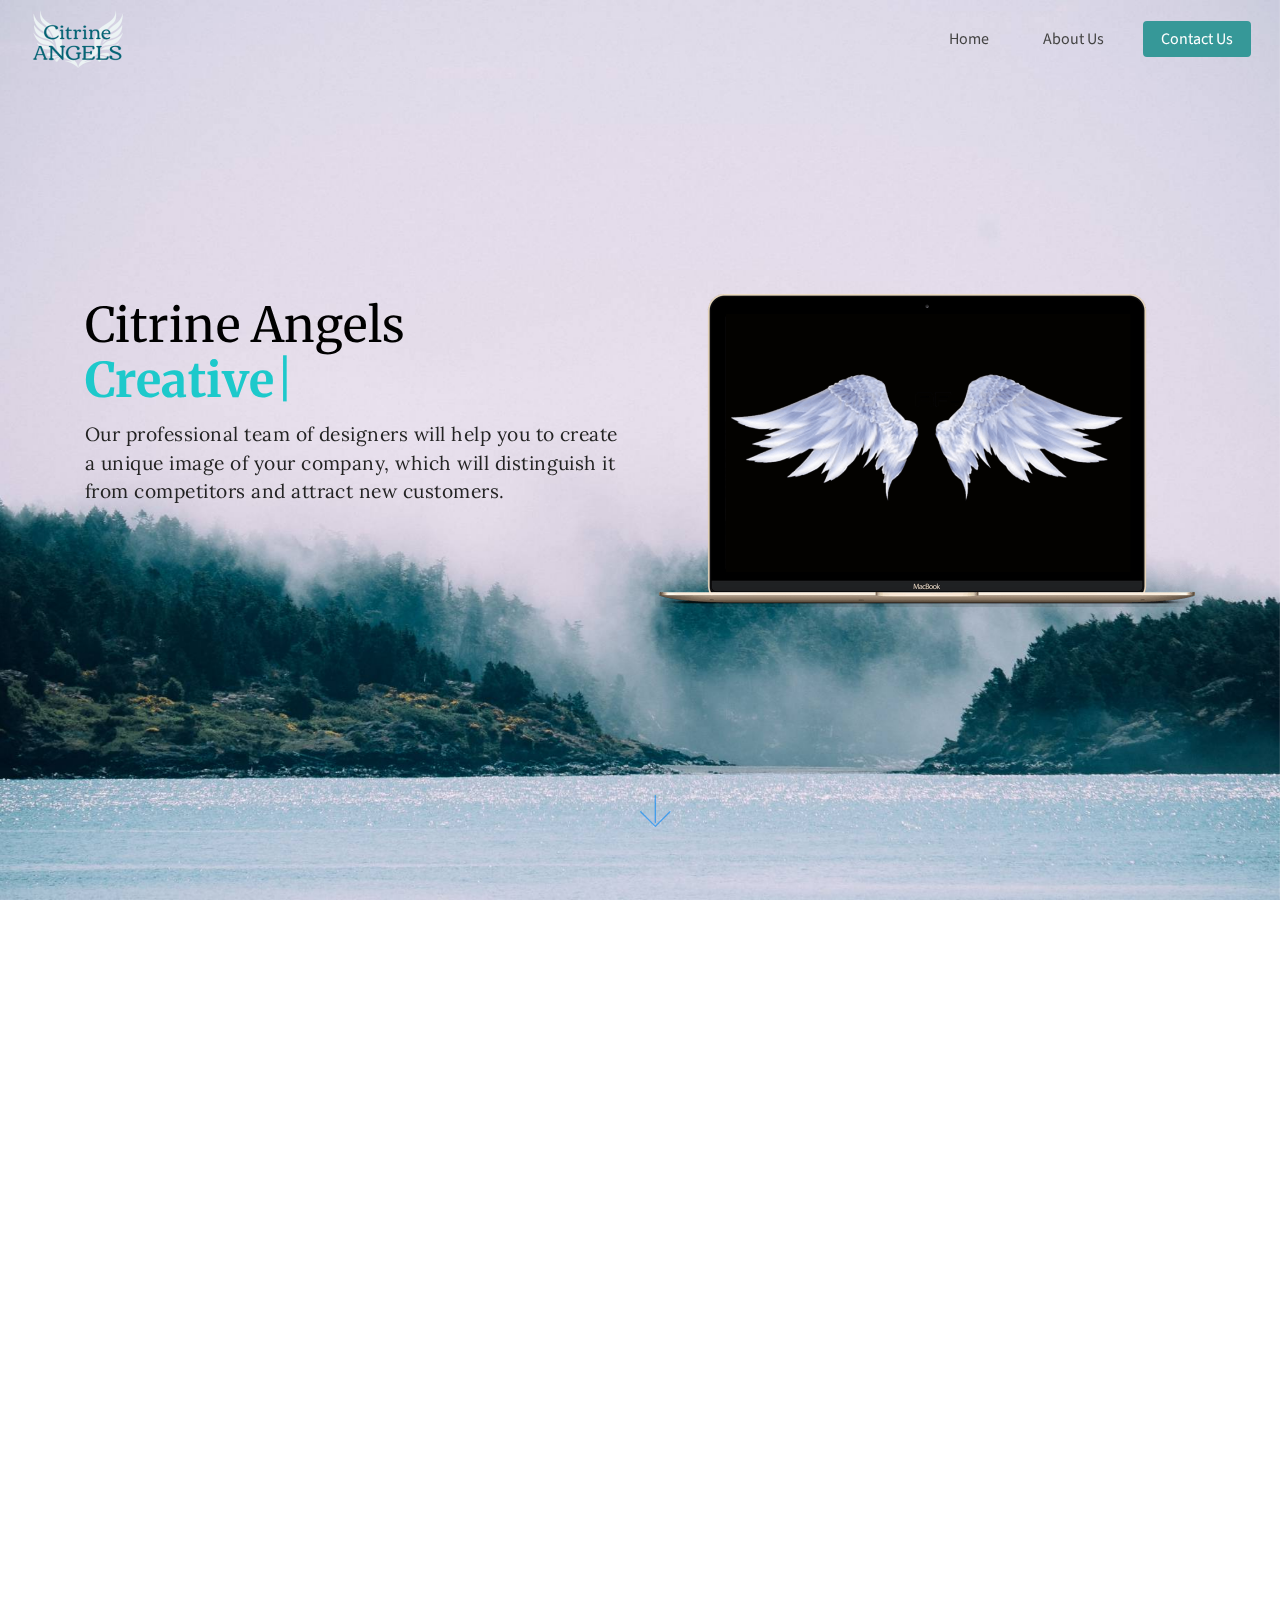
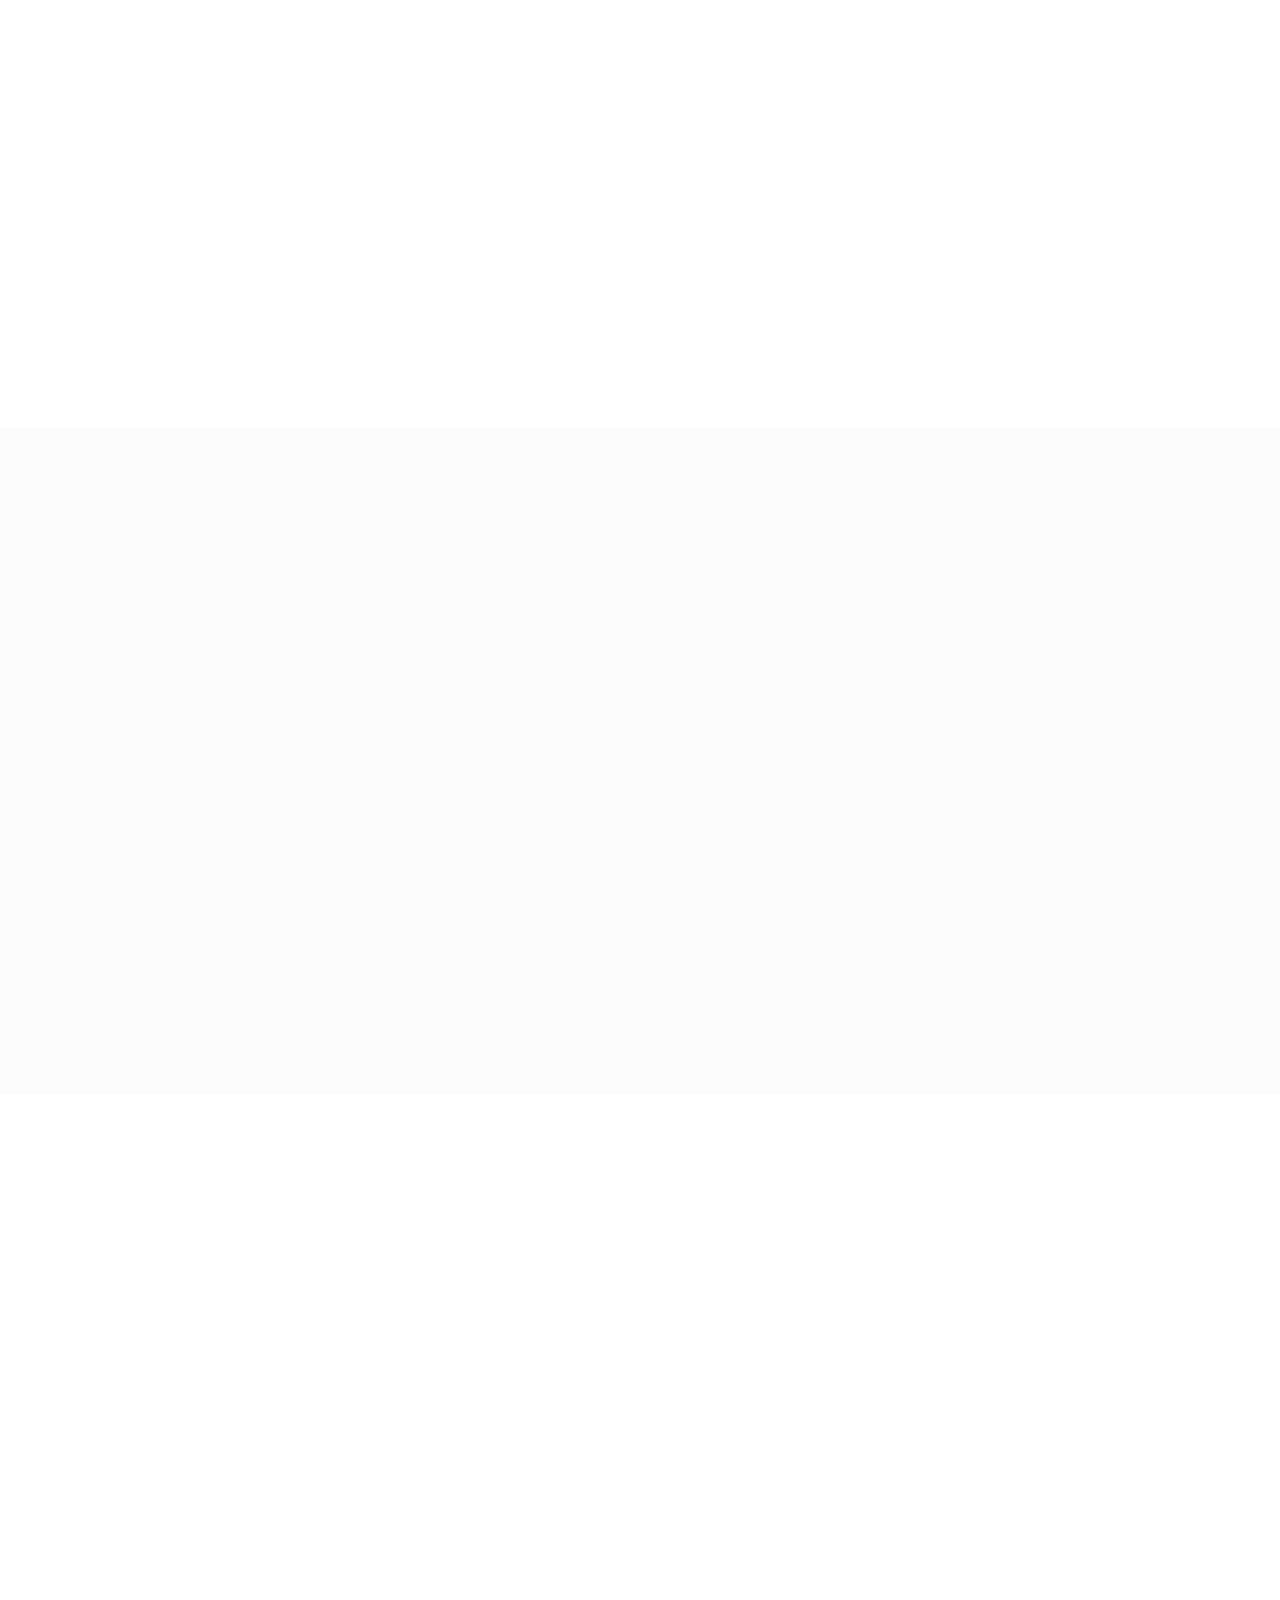
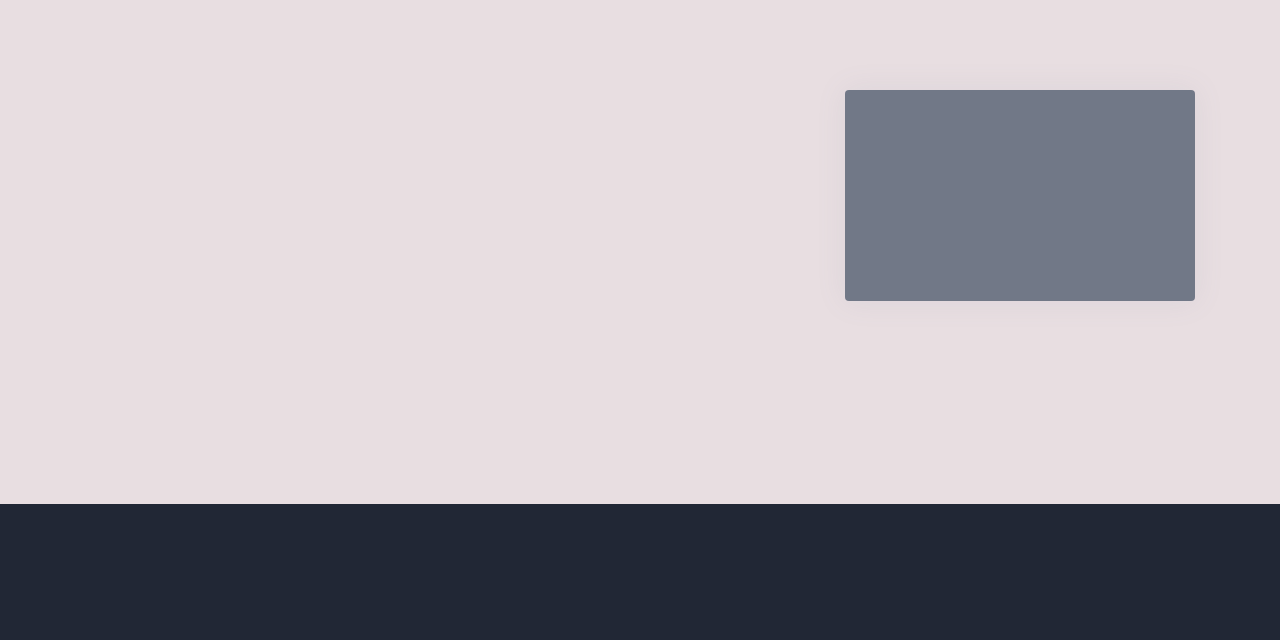
==== commit a4443391: "create github pages" ====
--- a/index.html
+++ b/index.html
@@ -9,14 +9,15 @@
   <link rel="shortcut icon" href="assets/images/logo-mockup-1-244x122.png" type="image/x-icon">
   <meta name="description" content="">
   <title>Home</title>
+  <link rel="stylesheet" href="assets/bootstrap-material-design-font/css/material.css">
   <link rel="stylesheet" href="assets/web/assets/mobirise-icons/mobirise-icons.css">
   <link rel="stylesheet" href="assets/tether/tether.min.css">
   <link rel="stylesheet" href="assets/bootstrap/css/bootstrap.min.css">
   <link rel="stylesheet" href="assets/bootstrap/css/bootstrap-grid.min.css">
   <link rel="stylesheet" href="assets/bootstrap/css/bootstrap-reboot.min.css">
-  <link rel="stylesheet" href="assets/socicon/css/styles.css">
   <link rel="stylesheet" href="assets/animatecss/animate.min.css">
   <link rel="stylesheet" href="assets/dropdown/css/style.css">
+  <link rel="stylesheet" href="assets/socicon/css/styles.css">
   <link rel="stylesheet" href="assets/theme/css/style.css">
   <link rel="stylesheet" href="assets/mobirise/css/mbr-additional.css" type="text/css">
   
@@ -152,8 +153,7 @@
                 </h2>
                 <h3 class="mbr-text section-text mbr-fonts-style mbr-light display-7">Click any text to edit or style it. Select text to insert a link. Click blue "Gear" icon in the top right corner to hide/show buttons, text, title and change the block background.
                 </h3>
-                <div class="mbr-section-btn pt-2"><a class="btn btn-md btn-primary display-4" href="https://mobirise.com">View All Themes</a>
-                </div>
+                <div class="mbr-section-btn pt-2"><a class="btn btn-md btn-primary display-5" href="https://mobirise.com">Explore Options</a></div>
             </div>
             <div class="card col-12 col-md-4">
                 <div class="card-img">
@@ -173,7 +173,7 @@
             </div>
             <div class="card col-12 col-md-4">
                 <div class="card-img">
-                    <img src="assets/images/mbr-676x451.jpg" alt="Mobirise" title="">
+                    <img src="assets/images/mbr-676x430.jpg" alt="Mobirise" title="">
                 </div>
                 <div class="card-box">
                     <h4 class="card-title mbr-fonts-style display-5">
@@ -246,13 +246,14 @@
 
     
 
-    
+    <div class="mbr-overlay" style="opacity: 0.1; background-color: rgb(191, 92, 117);">
+    </div>
     <div class="container">
         <div class="row main-row justify-content-center">
             <div class="col-sm-12 col-lg-8 col-md-6" data-form-type="formoid">
                 <div data-form-alert="" hidden="">Thanks for filling out the form!
                 </div>
-                <form class="mbr-form" action="https://mobirise.com/" method="post" data-form-title="My Mobirise Form"><input type="hidden" name="email" data-form-email="true" value="vzKSBeumOaREydZWzh7Zw5itTE5oiEUOPec0l3MtN/cQB2OUITdyTniAbDIw6MAKL2YuEsvFNlXJ06Y27mDX+5rtvU7l6r1EUxcW57HVFVD0FIG47UA7/Mt/LwLQtEWg">
+                <form class="mbr-form" action="https://mobirise.com/" method="post" data-form-title="My Mobirise Form"><input type="hidden" name="email" data-form-email="true" value="h3fsDGXNpy3Y/rJDg863swCk5nenOVXAyXkq9NEjWnE36rTzxNzTNuXhJYAfFz5o9X8gWbguIlkaqS6TFtG1sDS0eh+Lq1zJ5qVYD+ux9wFEnLi+ZLF8hg10EhF11RKP">
                     <div class="row input-main">
                         <div class="col-md-12 col-lg-6 input-wrap" data-for="firstname">
                             <input type="text" class="field display-7" name="firstname" placeholder="First Name*" data-form-field="First Name" required="" id="firstname-form3-f">
@@ -271,7 +272,7 @@
                     </div>
                     <div class="row input-main">
                         <div class="col-md-12 col-lg-12 btn-row">
-                            <span class="input-group-btn"><button href="" type="submit" class="btn btn-form btn-success display-5">SEND</button></span>
+                            <span class="input-group-btn"><button href="" type="submit" class="btn btn-form btn-primary display-5">SEND</button></span>
                         </div>
                     </div>
                 </form>
@@ -280,7 +281,7 @@
                 <div class="content-panel">
                     <h2 class="mbr-section-title mbr-fonts-style align-left mbr-white pb-2 display-2">Start Today</h2>
                     <p class="content-block mbr-fonts-style align-left m-0 display-7">
-                         Ready to take the next step? You can become a contributor to our cause, or participate yourself.</p>
+                         Ready to take the next step? <br>You can become a contributor to our cause, or participate yourself.<br><br></p>
                 </div>
             </div>
         </div>
@@ -300,24 +301,23 @@
             </div>
             <div class="col-md-12 copyright align-right text2 col-lg-4">
                 <p class="mbr-text mbr-bold mbr-fonts-style display-5">
-                    BusinessM4 theme
-                </p>
+                    Business Consulting Group</p>
             </div>
             <div class="col-lg-4 col-md-12">
                 <div class="social-list ">
                     <div class="soc-item">
                         <a href="https://twitter.com/mobirise" target="_blank">
-                            <span class="socicon-twitter socicon mbr-iconfont mbr-iconfont-social"></span>
+                            <span class="mbr-iconfont mbr-iconfont-social socicon-linkedin socicon" style="color: rgb(255, 255, 255);"></span>
                         </a>
                     </div>
                     <div class="soc-item">
                         <a href="https://www.facebook.com/pages/Mobirise/1616226671953247" target="_blank">
-                            <span class="socicon-facebook socicon mbr-iconfont mbr-iconfont-social"></span>
+                            <span class="mbr-iconfont mbr-iconfont-social socicon-facebook socicon" style="color: rgb(244, 248, 250);"></span>
                         </a>
                     </div>
                     <div class="soc-item">
                         <a href="https://plus.google.com/u/0/+Mobirise" target="_blank">
-                            <span class="socicon-googleplus socicon mbr-iconfont mbr-iconfont-social"></span>
+                            <span class="mbr-iconfont mbr-iconfont-social mdi-communication-email" style="color: rgb(244, 248, 250);"></span>
                         </a>
                     </div>
                     
@@ -334,9 +334,9 @@
   <script src="assets/popper/popper.min.js"></script>
   <script src="assets/tether/tether.min.js"></script>
   <script src="assets/bootstrap/js/bootstrap.min.js"></script>
-  <script src="assets/smoothscroll/smooth-scroll.js"></script>
   <script src="assets/parallax/jarallax.min.js"></script>
   <script src="assets/typed/typed.min.js"></script>
+  <script src="assets/smoothscroll/smooth-scroll.js"></script>
   <script src="assets/viewportchecker/jquery.viewportchecker.js"></script>
   <script src="assets/playervimeo/vimeo_player.js"></script>
   <script src="assets/dropdown/js/script.min.js"></script>
--- a/assets/bootstrap-material-design-font/css/material.css
+++ b/assets/bootstrap-material-design-font/css/material.css
@@ -0,0 +1,2522 @@
+@font-face {
+  font-family: 'Material-Design-Icons';
+  src: url('../fonts/Material-Design-Icons.eot?3ocs8m');
+  src: url('../fonts/Material-Design-Icons.eot?#iefix3ocs8m') format('embedded-opentype'), url('../fonts/Material-Design-Icons.woff?3ocs8m') format('woff'), url('../fonts/Material-Design-Icons.ttf?3ocs8m') format('truetype'), url('../fonts/Material-Design-Icons.svg?3ocs8m#Material-Design-Icons') format('svg');
+  font-weight: normal;
+  font-style: normal;
+}
+[class^="mdi-"],
+[class*="mdi-"] {
+  speak: none;
+  display: inline-block;
+  font-style: normal;
+  font-variant:normal;
+  font-weight:normal;
+/*  font-size:24px;*/
+  line-height:1;
+  font-family:'Material-Design-Icons' !important;
+  text-rendering: auto;
+  
+  -webkit-font-smoothing: antialiased;
+  -moz-osx-font-smoothing: grayscale;
+  -webkit-transform: translate(0, 0);
+      -ms-transform: translate(0, 0);
+          transform: translate(0, 0);
+}
+[class^="mdi-"]:before,
+[class*="mdi-"]:before {
+  display: inline-block;
+  speak: none;
+  text-decoration: inherit;
+}
+[class^="mdi-"].pull-left,
+[class*="mdi-"].pull-left {
+  margin-right: .3em;
+}
+[class^="mdi-"].pull-right,
+[class*="mdi-"].pull-right {
+  margin-left: .3em;
+}
+[class^="mdi-"].mdi-lg:before,
+[class*="mdi-"].mdi-lg:before,
+[class^="mdi-"].mdi-lg:after,
+[class*="mdi-"].mdi-lg:after {
+  font-size: 1.33333333em;
+  line-height: 0.75em;
+  vertical-align: -15%;
+}
+[class^="mdi-"].mdi-2x:before,
+[class*="mdi-"].mdi-2x:before,
+[class^="mdi-"].mdi-2x:after,
+[class*="mdi-"].mdi-2x:after {
+  font-size: 2em;
+}
+[class^="mdi-"].mdi-3x:before,
+[class*="mdi-"].mdi-3x:before,
+[class^="mdi-"].mdi-3x:after,
+[class*="mdi-"].mdi-3x:after {
+  font-size: 3em;
+}
+[class^="mdi-"].mdi-4x:before,
+[class*="mdi-"].mdi-4x:before,
+[class^="mdi-"].mdi-4x:after,
+[class*="mdi-"].mdi-4x:after {
+  font-size: 4em;
+}
+[class^="mdi-"].mdi-5x:before,
+[class*="mdi-"].mdi-5x:before,
+[class^="mdi-"].mdi-5x:after,
+[class*="mdi-"].mdi-5x:after {
+  font-size: 5em;
+}
+[class^="mdi-device-signal-cellular-"]:after,
+[class^="mdi-device-battery-"]:after,
+[class^="mdi-device-battery-charging-"]:after,
+[class^="mdi-device-signal-cellular-connected-no-internet-"]:after,
+[class^="mdi-device-signal-wifi-"]:after,
+[class^="mdi-device-signal-wifi-statusbar-not-connected"]:after,
+.mdi-device-network-wifi:after {
+  opacity: .3;
+  position: absolute;
+  left: 0;
+  top: 0;
+  z-index: 1;
+  display: inline-block;
+  speak: none;
+  text-decoration: inherit;
+}
+[class^="mdi-device-signal-cellular-"]:after {
+  content: "\e758";
+}
+[class^="mdi-device-battery-"]:after {
+  content: "\e735";
+}
+[class^="mdi-device-battery-charging-"]:after {
+  content: "\e733";
+}
+[class^="mdi-device-signal-cellular-connected-no-internet-"]:after {
+  content: "\e75d";
+}
+[class^="mdi-device-signal-wifi-"]:after,
+.mdi-device-network-wifi:after {
+  content: "\e765";
+}
+[class^="mdi-device-signal-wifi-statusbasr-not-connected"]:after {
+  content: "\e8f7";
+}
+.mdi-device-signal-cellular-off:after,
+.mdi-device-signal-cellular-null:after,
+.mdi-device-signal-cellular-no-sim:after,
+.mdi-device-signal-wifi-off:after,
+.mdi-device-signal-wifi-4-bar:after,
+.mdi-device-signal-cellular-4-bar:after,
+.mdi-device-battery-alert:after,
+.mdi-device-signal-cellular-connected-no-internet-4-bar:after,
+.mdi-device-battery-std:after,
+.mdi-device-battery-full .mdi-device-battery-unknown:after {
+  content: "";
+}
+.mdi-fw {
+  width: 1.28571429em;
+  text-align: center;
+}
+.mdi-ul {
+  padding-left: 0;
+  margin-left: 2.14285714em;
+  list-style-type: none;
+}
+.mdi-ul > li {
+  position: relative;
+}
+.mdi-li {
+  position: absolute;
+  left: -2.14285714em;
+  width: 2.14285714em;
+  top: 0.14285714em;
+  text-align: center;
+}
+.mdi-li.mdi-lg {
+  left: -1.85714286em;
+}
+.mdi-border {
+  padding: .2em .25em .15em;
+  border: solid 0.08em #eeeeee;
+  border-radius: .1em;
+}
+.mdi-spin {
+  -webkit-animation: mdi-spin 2s infinite linear;
+  animation: mdi-spin 2s infinite linear;
+  -webkit-transform-origin: 50% 50%;
+  -ms-transform-origin: 50% 50%;
+      transform-origin: 50% 50%;
+}
+.mdi-pulse {
+  -webkit-animation: mdi-spin 1s steps(8) infinite;
+  animation: mdi-spin 1s steps(8) infinite;
+  -webkit-transform-origin: 50% 50%;
+  -ms-transform-origin: 50% 50%;
+      transform-origin: 50% 50%;
+}
+@-webkit-keyframes mdi-spin {
+  0% {
+    -webkit-transform: rotate(0deg);
+    transform: rotate(0deg);
+  }
+  100% {
+    -webkit-transform: rotate(359deg);
+    transform: rotate(359deg);
+  }
+}
+@keyframes mdi-spin {
+  0% {
+    -webkit-transform: rotate(0deg);
+    transform: rotate(0deg);
+  }
+  100% {
+    -webkit-transform: rotate(359deg);
+    transform: rotate(359deg);
+  }
+}
+.mdi-rotate-90 {
+  filter: progid:DXImageTransform.Microsoft.BasicImage(rotation=1);
+  -webkit-transform: rotate(90deg);
+  -ms-transform: rotate(90deg);
+  transform: rotate(90deg);
+}
+.mdi-rotate-180 {
+  filter: progid:DXImageTransform.Microsoft.BasicImage(rotation=2);
+  -webkit-transform: rotate(180deg);
+  -ms-transform: rotate(180deg);
+  transform: rotate(180deg);
+}
+.mdi-rotate-270 {
+  filter: progid:DXImageTransform.Microsoft.BasicImage(rotation=3);
+  -webkit-transform: rotate(270deg);
+  -ms-transform: rotate(270deg);
+  transform: rotate(270deg);
+}
+.mdi-flip-horizontal {
+  filter: progid:DXImageTransform.Microsoft.BasicImage(rotation=0, mirror=1);
+  -webkit-transform: scale(-1, 1);
+  -ms-transform: scale(-1, 1);
+  transform: scale(-1, 1);
+}
+.mdi-flip-vertical {
+  filter: progid:DXImageTransform.Microsoft.BasicImage(rotation=2, mirror=1);
+  -webkit-transform: scale(1, -1);
+  -ms-transform: scale(1, -1);
+  transform: scale(1, -1);
+}
+:root .mdi-rotate-90,
+:root .mdi-rotate-180,
+:root .mdi-rotate-270,
+:root .mdi-flip-horizontal,
+:root .mdi-flip-vertical {
+  -webkit-filter: none;
+          filter: none;
+}
+.mdi-stack {
+  position: relative;
+  display: inline-block;
+  width: 2em;
+  height: 2em;
+  line-height: 2em;
+  vertical-align: middle;
+}
+.mdi-stack-1x,
+.mdi-stack-2x {
+  position: absolute;
+  left: 0;
+  width: 100%;
+  text-align: center;
+}
+.mdi-stack-1x {
+  line-height: inherit;
+}
+.mdi-stack-2x {
+  font-size: 2em;
+}
+.mdi-inverse {
+  color: #ffffff;
+}
+/* Start Icons */
+.mdi-action-3d-rotation:before {
+  content: "\e600";
+}
+.mdi-action-accessibility:before {
+  content: "\e601";
+}
+.mdi-action-account-balance-wallet:before {
+  content: "\e602";
+}
+.mdi-action-account-balance:before {
+  content: "\e603";
+}
+.mdi-action-account-box:before {
+  content: "\e604";
+}
+.mdi-action-account-child:before {
+  content: "\e605";
+}
+.mdi-action-account-circle:before {
+  content: "\e606";
+}
+.mdi-action-add-shopping-cart:before {
+  content: "\e607";
+}
+.mdi-action-alarm-add:before {
+  content: "\e608";
+}
+.mdi-action-alarm-off:before {
+  content: "\e609";
+}
+.mdi-action-alarm-on:before {
+  content: "\e60a";
+}
+.mdi-action-alarm:before {
+  content: "\e60b";
+}
+.mdi-action-android:before {
+  content: "\e60c";
+}
+.mdi-action-announcement:before {
+  content: "\e60d";
+}
+.mdi-action-aspect-ratio:before {
+  content: "\e60e";
+}
+.mdi-action-assessment:before {
+  content: "\e60f";
+}
+.mdi-action-assignment-ind:before {
+  content: "\e610";
+}
+.mdi-action-assignment-late:before {
+  content: "\e611";
+}
+.mdi-action-assignment-return:before {
+  content: "\e612";
+}
+.mdi-action-assignment-returned:before {
+  content: "\e613";
+}
+.mdi-action-assignment-turned-in:before {
+  content: "\e614";
+}
+.mdi-action-assignment:before {
+  content: "\e615";
+}
+.mdi-action-autorenew:before {
+  content: "\e616";
+}
+.mdi-action-backup:before {
+  content: "\e617";
+}
+.mdi-action-book:before {
+  content: "\e618";
+}
+.mdi-action-bookmark-outline:before {
+  content: "\e619";
+}
+.mdi-action-bookmark:before {
+  content: "\e61a";
+}
+.mdi-action-bug-report:before {
+  content: "\e61b";
+}
+.mdi-action-cached:before {
+  content: "\e61c";
+}
+.mdi-action-check-circle:before {
+  content: "\e61d";
+}
+.mdi-action-class:before {
+  content: "\e61e";
+}
+.mdi-action-credit-card:before {
+  content: "\e61f";
+}
+.mdi-action-dashboard:before {
+  content: "\e620";
+}
+.mdi-action-delete:before {
+  content: "\e621";
+}
+.mdi-action-description:before {
+  content: "\e622";
+}
+.mdi-action-dns:before {
+  content: "\e623";
+}
+.mdi-action-done-all:before {
+  content: "\e624";
+}
+.mdi-action-done:before {
+  content: "\e625";
+}
+.mdi-action-event:before {
+  content: "\e626";
+}
+.mdi-action-exit-to-app:before {
+  content: "\e627";
+}
+.mdi-action-explore:before {
+  content: "\e628";
+}
+.mdi-action-extension:before {
+  content: "\e629";
+}
+.mdi-action-face-unlock:before {
+  content: "\e62a";
+}
+.mdi-action-favorite-outline:before {
+  content: "\e62b";
+}
+.mdi-action-favorite:before {
+  content: "\e62c";
+}
+.mdi-action-find-in-page:before {
+  content: "\e62d";
+}
+.mdi-action-find-replace:before {
+  content: "\e62e";
+}
+.mdi-action-flip-to-back:before {
+  content: "\e62f";
+}
+.mdi-action-flip-to-front:before {
+  content: "\e630";
+}
+.mdi-action-get-app:before {
+  content: "\e631";
+}
+.mdi-action-grade:before {
+  content: "\e632";
+}
+.mdi-action-group-work:before {
+  content: "\e633";
+}
+.mdi-action-help:before {
+  content: "\e634";
+}
+.mdi-action-highlight-remove:before {
+  content: "\e635";
+}
+.mdi-action-history:before {
+  content: "\e636";
+}
+.mdi-action-home:before {
+  content: "\e637";
+}
+.mdi-action-https:before {
+  content: "\e638";
+}
+.mdi-action-info-outline:before {
+  content: "\e639";
+}
+.mdi-action-info:before {
+  content: "\e63a";
+}
+.mdi-action-input:before {
+  content: "\e63b";
+}
+.mdi-action-invert-colors:before {
+  content: "\e63c";
+}
+.mdi-action-label-outline:before {
+  content: "\e63d";
+}
+.mdi-action-label:before {
+  content: "\e63e";
+}
+.mdi-action-language:before {
+  content: "\e63f";
+}
+.mdi-action-launch:before {
+  content: "\e640";
+}
+.mdi-action-list:before {
+  content: "\e641";
+}
+.mdi-action-lock-open:before {
+  content: "\e642";
+}
+.mdi-action-lock-outline:before {
+  content: "\e643";
+}
+.mdi-action-lock:before {
+  content: "\e644";
+}
+.mdi-action-loyalty:before {
+  content: "\e645";
+}
+.mdi-action-markunread-mailbox:before {
+  content: "\e646";
+}
+.mdi-action-note-add:before {
+  content: "\e647";
+}
+.mdi-action-open-in-browser:before {
+  content: "\e648";
+}
+.mdi-action-open-in-new:before {
+  content: "\e649";
+}
+.mdi-action-open-with:before {
+  content: "\e64a";
+}
+.mdi-action-pageview:before {
+  content: "\e64b";
+}
+.mdi-action-payment:before {
+  content: "\e64c";
+}
+.mdi-action-perm-camera-mic:before {
+  content: "\e64d";
+}
+.mdi-action-perm-contact-cal:before {
+  content: "\e64e";
+}
+.mdi-action-perm-data-setting:before {
+  content: "\e64f";
+}
+.mdi-action-perm-device-info:before {
+  content: "\e650";
+}
+.mdi-action-perm-identity:before {
+  content: "\e651";
+}
+.mdi-action-perm-media:before {
+  content: "\e652";
+}
+.mdi-action-perm-phone-msg:before {
+  content: "\e653";
+}
+.mdi-action-perm-scan-wifi:before {
+  content: "\e654";
+}
+.mdi-action-picture-in-picture:before {
+  content: "\e655";
+}
+.mdi-action-polymer:before {
+  content: "\e656";
+}
+.mdi-action-print:before {
+  content: "\e657";
+}
+.mdi-action-query-builder:before {
+  content: "\e658";
+}
+.mdi-action-question-answer:before {
+  content: "\e659";
+}
+.mdi-action-receipt:before {
+  content: "\e65a";
+}
+.mdi-action-redeem:before {
+  content: "\e65b";
+}
+.mdi-action-reorder:before {
+  content: "\e65c";
+}
+.mdi-action-report-problem:before {
+  content: "\e65d";
+}
+.mdi-action-restore:before {
+  content: "\e65e";
+}
+.mdi-action-room:before {
+  content: "\e65f";
+}
+.mdi-action-schedule:before {
+  content: "\e660";
+}
+.mdi-action-search:before {
+  content: "\e661";
+}
+.mdi-action-settings-applications:before {
+  content: "\e662";
+}
+.mdi-action-settings-backup-restore:before {
+  content: "\e663";
+}
+.mdi-action-settings-bluetooth:before {
+  content: "\e664";
+}
+.mdi-action-settings-cell:before {
+  content: "\e665";
+}
+.mdi-action-settings-display:before {
+  content: "\e666";
+}
+.mdi-action-settings-ethernet:before {
+  content: "\e667";
+}
+.mdi-action-settings-input-antenna:before {
+  content: "\e668";
+}
+.mdi-action-settings-input-component:before {
+  content: "\e669";
+}
+.mdi-action-settings-input-composite:before {
+  content: "\e66a";
+}
+.mdi-action-settings-input-hdmi:before {
+  content: "\e66b";
+}
+.mdi-action-settings-input-svideo:before {
+  content: "\e66c";
+}
+.mdi-action-settings-overscan:before {
+  content: "\e66d";
+}
+.mdi-action-settings-phone:before {
+  content: "\e66e";
+}
+.mdi-action-settings-power:before {
+  content: "\e66f";
+}
+.mdi-action-settings-remote:before {
+  content: "\e670";
+}
+.mdi-action-settings-voice:before {
+  content: "\e671";
+}
+.mdi-action-settings:before {
+  content: "\e672";
+}
+.mdi-action-shop-two:before {
+  content: "\e673";
+}
+.mdi-action-shop:before {
+  content: "\e674";
+}
+.mdi-action-shopping-basket:before {
+  content: "\e675";
+}
+.mdi-action-shopping-cart:before {
+  content: "\e676";
+}
+.mdi-action-speaker-notes:before {
+  content: "\e677";
+}
+.mdi-action-spellcheck:before {
+  content: "\e678";
+}
+.mdi-action-star-rate:before {
+  content: "\e679";
+}
+.mdi-action-stars:before {
+  content: "\e67a";
+}
+.mdi-action-store:before {
+  content: "\e67b";
+}
+.mdi-action-subject:before {
+  content: "\e67c";
+}
+.mdi-action-supervisor-account:before {
+  content: "\e67d";
+}
+.mdi-action-swap-horiz:before {
+  content: "\e67e";
+}
+.mdi-action-swap-vert-circle:before {
+  content: "\e67f";
+}
+.mdi-action-swap-vert:before {
+  content: "\e680";
+}
+.mdi-action-system-update-tv:before {
+  content: "\e681";
+}
+.mdi-action-tab-unselected:before {
+  content: "\e682";
+}
+.mdi-action-tab:before {
+  content: "\e683";
+}
+.mdi-action-theaters:before {
+  content: "\e684";
+}
+.mdi-action-thumb-down:before {
+  content: "\e685";
+}
+.mdi-action-thumb-up:before {
+  content: "\e686";
+}
+.mdi-action-thumbs-up-down:before {
+  content: "\e687";
+}
+.mdi-action-toc:before {
+  content: "\e688";
+}
+.mdi-action-today:before {
+  content: "\e689";
+}
+.mdi-action-track-changes:before {
+  content: "\e68a";
+}
+.mdi-action-translate:before {
+  content: "\e68b";
+}
+.mdi-action-trending-down:before {
+  content: "\e68c";
+}
+.mdi-action-trending-neutral:before {
+  content: "\e68d";
+}
+.mdi-action-trending-up:before {
+  content: "\e68e";
+}
+.mdi-action-turned-in-not:before {
+  content: "\e68f";
+}
+.mdi-action-turned-in:before {
+  content: "\e690";
+}
+.mdi-action-verified-user:before {
+  content: "\e691";
+}
+.mdi-action-view-agenda:before {
+  content: "\e692";
+}
+.mdi-action-view-array:before {
+  content: "\e693";
+}
+.mdi-action-view-carousel:before {
+  content: "\e694";
+}
+.mdi-action-view-column:before {
+  content: "\e695";
+}
+.mdi-action-view-day:before {
+  content: "\e696";
+}
+.mdi-action-view-headline:before {
+  content: "\e697";
+}
+.mdi-action-view-list:before {
+  content: "\e698";
+}
+.mdi-action-view-module:before {
+  content: "\e699";
+}
+.mdi-action-view-quilt:before {
+  content: "\e69a";
+}
+.mdi-action-view-stream:before {
+  content: "\e69b";
+}
+.mdi-action-view-week:before {
+  content: "\e69c";
+}
+.mdi-action-visibility-off:before {
+  content: "\e69d";
+}
+.mdi-action-visibility:before {
+  content: "\e69e";
+}
+.mdi-action-wallet-giftcard:before {
+  content: "\e69f";
+}
+.mdi-action-wallet-membership:before {
+  content: "\e6a0";
+}
+.mdi-action-wallet-travel:before {
+  content: "\e6a1";
+}
+.mdi-action-work:before {
+  content: "\e6a2";
+}
+.mdi-alert-error:before {
+  content: "\e6a3";
+}
+.mdi-alert-warning:before {
+  content: "\e6a4";
+}
+.mdi-av-album:before {
+  content: "\e6a5";
+}
+.mdi-av-closed-caption:before {
+  content: "\e6a6";
+}
+.mdi-av-equalizer:before {
+  content: "\e6a7";
+}
+.mdi-av-explicit:before {
+  content: "\e6a8";
+}
+.mdi-av-fast-forward:before {
+  content: "\e6a9";
+}
+.mdi-av-fast-rewind:before {
+  content: "\e6aa";
+}
+.mdi-av-games:before {
+  content: "\e6ab";
+}
+.mdi-av-hearing:before {
+  content: "\e6ac";
+}
+.mdi-av-high-quality:before {
+  content: "\e6ad";
+}
+.mdi-av-loop:before {
+  content: "\e6ae";
+}
+.mdi-av-mic-none:before {
+  content: "\e6af";
+}
+.mdi-av-mic-off:before {
+  content: "\e6b0";
+}
+.mdi-av-mic:before {
+  content: "\e6b1";
+}
+.mdi-av-movie:before {
+  content: "\e6b2";
+}
+.mdi-av-my-library-add:before {
+  content: "\e6b3";
+}
+.mdi-av-my-library-books:before {
+  content: "\e6b4";
+}
+.mdi-av-my-library-music:before {
+  content: "\e6b5";
+}
+.mdi-av-new-releases:before {
+  content: "\e6b6";
+}
+.mdi-av-not-interested:before {
+  content: "\e6b7";
+}
+.mdi-av-pause-circle-fill:before {
+  content: "\e6b8";
+}
+.mdi-av-pause-circle-outline:before {
+  content: "\e6b9";
+}
+.mdi-av-pause:before {
+  content: "\e6ba";
+}
+.mdi-av-play-arrow:before {
+  content: "\e6bb";
+}
+.mdi-av-play-circle-fill:before {
+  content: "\e6bc";
+}
+.mdi-av-play-circle-outline:before {
+  content: "\e6bd";
+}
+.mdi-av-play-shopping-bag:before {
+  content: "\e6be";
+}
+.mdi-av-playlist-add:before {
+  content: "\e6bf";
+}
+.mdi-av-queue-music:before {
+  content: "\e6c0";
+}
+.mdi-av-queue:before {
+  content: "\e6c1";
+}
+.mdi-av-radio:before {
+  content: "\e6c2";
+}
+.mdi-av-recent-actors:before {
+  content: "\e6c3";
+}
+.mdi-av-repeat-one:before {
+  content: "\e6c4";
+}
+.mdi-av-repeat:before {
+  content: "\e6c5";
+}
+.mdi-av-replay:before {
+  content: "\e6c6";
+}
+.mdi-av-shuffle:before {
+  content: "\e6c7";
+}
+.mdi-av-skip-next:before {
+  content: "\e6c8";
+}
+.mdi-av-skip-previous:before {
+  content: "\e6c9";
+}
+.mdi-av-snooze:before {
+  content: "\e6ca";
+}
+.mdi-av-stop:before {
+  content: "\e6cb";
+}
+.mdi-av-subtitles:before {
+  content: "\e6cc";
+}
+.mdi-av-surround-sound:before {
+  content: "\e6cd";
+}
+.mdi-av-timer:before {
+  content: "\e6ce";
+}
+.mdi-av-video-collection:before {
+  content: "\e6cf";
+}
+.mdi-av-videocam-off:before {
+  content: "\e6d0";
+}
+.mdi-av-videocam:before {
+  content: "\e6d1";
+}
+.mdi-av-volume-down:before {
+  content: "\e6d2";
+}
+.mdi-av-volume-mute:before {
+  content: "\e6d3";
+}
+.mdi-av-volume-off:before {
+  content: "\e6d4";
+}
+.mdi-av-volume-up:before {
+  content: "\e6d5";
+}
+.mdi-av-web:before {
+  content: "\e6d6";
+}
+.mdi-communication-business:before {
+  content: "\e6d7";
+}
+.mdi-communication-call-end:before {
+  content: "\e6d8";
+}
+.mdi-communication-call-made:before {
+  content: "\e6d9";
+}
+.mdi-communication-call-merge:before {
+  content: "\e6da";
+}
+.mdi-communication-call-missed:before {
+  content: "\e6db";
+}
+.mdi-communication-call-received:before {
+  content: "\e6dc";
+}
+.mdi-communication-call-split:before {
+  content: "\e6dd";
+}
+.mdi-communication-call:before {
+  content: "\e6de";
+}
+.mdi-communication-chat:before {
+  content: "\e6df";
+}
+.mdi-communication-clear-all:before {
+  content: "\e6e0";
+}
+.mdi-communication-comment:before {
+  content: "\e6e1";
+}
+.mdi-communication-contacts:before {
+  content: "\e6e2";
+}
+.mdi-communication-dialer-sip:before {
+  content: "\e6e3";
+}
+.mdi-communication-dialpad:before {
+  content: "\e6e4";
+}
+.mdi-communication-dnd-on:before {
+  content: "\e6e5";
+}
+.mdi-communication-email:before {
+  content: "\e6e6";
+}
+.mdi-communication-forum:before {
+  content: "\e6e7";
+}
+.mdi-communication-import-export:before {
+  content: "\e6e8";
+}
+.mdi-communication-invert-colors-off:before {
+  content: "\e6e9";
+}
+.mdi-communication-invert-colors-on:before {
+  content: "\e6ea";
+}
+.mdi-communication-live-help:before {
+  content: "\e6eb";
+}
+.mdi-communication-location-off:before {
+  content: "\e6ec";
+}
+.mdi-communication-location-on:before {
+  content: "\e6ed";
+}
+.mdi-communication-message:before {
+  content: "\e6ee";
+}
+.mdi-communication-messenger:before {
+  content: "\e6ef";
+}
+.mdi-communication-no-sim:before {
+  content: "\e6f0";
+}
+.mdi-communication-phone:before {
+  content: "\e6f1";
+}
+.mdi-communication-portable-wifi-off:before {
+  content: "\e6f2";
+}
+.mdi-communication-quick-contacts-dialer:before {
+  content: "\e6f3";
+}
+.mdi-communication-quick-contacts-mail:before {
+  content: "\e6f4";
+}
+.mdi-communication-ring-volume:before {
+  content: "\e6f5";
+}
+.mdi-communication-stay-current-landscape:before {
+  content: "\e6f6";
+}
+.mdi-communication-stay-current-portrait:before {
+  content: "\e6f7";
+}
+.mdi-communication-stay-primary-landscape:before {
+  content: "\e6f8";
+}
+.mdi-communication-stay-primary-portrait:before {
+  content: "\e6f9";
+}
+.mdi-communication-swap-calls:before {
+  content: "\e6fa";
+}
+.mdi-communication-textsms:before {
+  content: "\e6fb";
+}
+.mdi-communication-voicemail:before {
+  content: "\e6fc";
+}
+.mdi-communication-vpn-key:before {
+  content: "\e6fd";
+}
+.mdi-content-add-box:before {
+  content: "\e6fe";
+}
+.mdi-content-add-circle-outline:before {
+  content: "\e6ff";
+}
+.mdi-content-add-circle:before {
+  content: "\e700";
+}
+.mdi-content-add:before {
+  content: "\e701";
+}
+.mdi-content-archive:before {
+  content: "\e702";
+}
+.mdi-content-backspace:before {
+  content: "\e703";
+}
+.mdi-content-block:before {
+  content: "\e704";
+}
+.mdi-content-clear:before {
+  content: "\e705";
+}
+.mdi-content-content-copy:before {
+  content: "\e706";
+}
+.mdi-content-content-cut:before {
+  content: "\e707";
+}
+.mdi-content-content-paste:before {
+  content: "\e708";
+}
+.mdi-content-create:before {
+  content: "\e709";
+}
+.mdi-content-drafts:before {
+  content: "\e70a";
+}
+.mdi-content-filter-list:before {
+  content: "\e70b";
+}
+.mdi-content-flag:before {
+  content: "\e70c";
+}
+.mdi-content-forward:before {
+  content: "\e70d";
+}
+.mdi-content-gesture:before {
+  content: "\e70e";
+}
+.mdi-content-inbox:before {
+  content: "\e70f";
+}
+.mdi-content-link:before {
+  content: "\e710";
+}
+.mdi-content-mail:before {
+  content: "\e711";
+}
+.mdi-content-markunread:before {
+  content: "\e712";
+}
+.mdi-content-redo:before {
+  content: "\e713";
+}
+.mdi-content-remove-circle-outline:before {
+  content: "\e714";
+}
+.mdi-content-remove-circle:before {
+  content: "\e715";
+}
+.mdi-content-remove:before {
+  content: "\e716";
+}
+.mdi-content-reply-all:before {
+  content: "\e717";
+}
+.mdi-content-reply:before {
+  content: "\e718";
+}
+.mdi-content-report:before {
+  content: "\e719";
+}
+.mdi-content-save:before {
+  content: "\e71a";
+}
+.mdi-content-select-all:before {
+  content: "\e71b";
+}
+.mdi-content-send:before {
+  content: "\e71c";
+}
+.mdi-content-sort:before {
+  content: "\e71d";
+}
+.mdi-content-text-format:before {
+  content: "\e71e";
+}
+.mdi-content-undo:before {
+  content: "\e71f";
+}
+.mdi-editor-attach-file:before {
+  content: "\e776";
+}
+.mdi-editor-attach-money:before {
+  content: "\e777";
+}
+.mdi-editor-border-all:before {
+  content: "\e778";
+}
+.mdi-editor-border-bottom:before {
+  content: "\e779";
+}
+.mdi-editor-border-clear:before {
+  content: "\e77a";
+}
+.mdi-editor-border-color:before {
+  content: "\e77b";
+}
+.mdi-editor-border-horizontal:before {
+  content: "\e77c";
+}
+.mdi-editor-border-inner:before {
+  content: "\e77d";
+}
+.mdi-editor-border-left:before {
+  content: "\e77e";
+}
+.mdi-editor-border-outer:before {
+  content: "\e77f";
+}
+.mdi-editor-border-right:before {
+  content: "\e780";
+}
+.mdi-editor-border-style:before {
+  content: "\e781";
+}
+.mdi-editor-border-top:before {
+  content: "\e782";
+}
+.mdi-editor-border-vertical:before {
+  content: "\e783";
+}
+.mdi-editor-format-align-center:before {
+  content: "\e784";
+}
+.mdi-editor-format-align-justify:before {
+  content: "\e785";
+}
+.mdi-editor-format-align-left:before {
+  content: "\e786";
+}
+.mdi-editor-format-align-right:before {
+  content: "\e787";
+}
+.mdi-editor-format-bold:before {
+  content: "\e788";
+}
+.mdi-editor-format-clear:before {
+  content: "\e789";
+}
+.mdi-editor-format-color-fill:before {
+  content: "\e78a";
+}
+.mdi-editor-format-color-reset:before {
+  content: "\e78b";
+}
+.mdi-editor-format-color-text:before {
+  content: "\e78c";
+}
+.mdi-editor-format-indent-decrease:before {
+  content: "\e78d";
+}
+.mdi-editor-format-indent-increase:before {
+  content: "\e78e";
+}
+.mdi-editor-format-italic:before {
+  content: "\e78f";
+}
+.mdi-editor-format-line-spacing:before {
+  content: "\e790";
+}
+.mdi-editor-format-list-bulleted:before {
+  content: "\e791";
+}
+.mdi-editor-format-list-numbered:before {
+  content: "\e792";
+}
+.mdi-editor-format-paint:before {
+  content: "\e793";
+}
+.mdi-editor-format-quote:before {
+  content: "\e794";
+}
+.mdi-editor-format-size:before {
+  content: "\e795";
+}
+.mdi-editor-format-strikethrough:before {
+  content: "\e796";
+}
+.mdi-editor-format-textdirection-l-to-r:before {
+  content: "\e797";
+}
+.mdi-editor-format-textdirection-r-to-l:before {
+  content: "\e798";
+}
+.mdi-editor-format-underline:before {
+  content: "\e799";
+}
+.mdi-editor-functions:before {
+  content: "\e79a";
+}
+.mdi-editor-insert-chart:before {
+  content: "\e79b";
+}
+.mdi-editor-insert-comment:before {
+  content: "\e79c";
+}
+.mdi-editor-insert-drive-file:before {
+  content: "\e79d";
+}
+.mdi-editor-insert-emoticon:before {
+  content: "\e79e";
+}
+.mdi-editor-insert-invitation:before {
+  content: "\e79f";
+}
+.mdi-editor-insert-link:before {
+  content: "\e7a0";
+}
+.mdi-editor-insert-photo:before {
+  content: "\e7a1";
+}
+.mdi-editor-merge-type:before {
+  content: "\e7a2";
+}
+.mdi-editor-mode-comment:before {
+  content: "\e7a3";
+}
+.mdi-editor-mode-edit:before {
+  content: "\e7a4";
+}
+.mdi-editor-publish:before {
+  content: "\e7a5";
+}
+.mdi-editor-vertical-align-bottom:before {
+  content: "\e7a6";
+}
+.mdi-editor-vertical-align-center:before {
+  content: "\e7a7";
+}
+.mdi-editor-vertical-align-top:before {
+  content: "\e7a8";
+}
+.mdi-editor-wrap-text:before {
+  content: "\e7a9";
+}
+.mdi-file-attachment:before {
+  content: "\e7aa";
+}
+.mdi-file-cloud-circle:before {
+  content: "\e7ab";
+}
+.mdi-file-cloud-done:before {
+  content: "\e7ac";
+}
+.mdi-file-cloud-download:before {
+  content: "\e7ad";
+}
+.mdi-file-cloud-off:before {
+  content: "\e7ae";
+}
+.mdi-file-cloud-queue:before {
+  content: "\e7af";
+}
+.mdi-file-cloud-upload:before {
+  content: "\e7b0";
+}
+.mdi-file-cloud:before {
+  content: "\e7b1";
+}
+.mdi-file-file-download:before {
+  content: "\e7b2";
+}
+.mdi-file-file-upload:before {
+  content: "\e7b3";
+}
+.mdi-file-folder-open:before {
+  content: "\e7b4";
+}
+.mdi-file-folder-shared:before {
+  content: "\e7b5";
+}
+.mdi-file-folder:before {
+  content: "\e7b6";
+}
+.mdi-device-access-alarm:before {
+  content: "\e720";
+}
+.mdi-device-access-alarms:before {
+  content: "\e721";
+}
+.mdi-device-access-time:before {
+  content: "\e722";
+}
+.mdi-device-add-alarm:before {
+  content: "\e723";
+}
+.mdi-device-airplanemode-off:before {
+  content: "\e724";
+}
+.mdi-device-airplanemode-on:before {
+  content: "\e725";
+}
+.mdi-device-battery-20:before {
+  content: "\e726";
+}
+.mdi-device-battery-30:before {
+  content: "\e727";
+}
+.mdi-device-battery-50:before {
+  content: "\e728";
+}
+.mdi-device-battery-60:before {
+  content: "\e729";
+}
+.mdi-device-battery-80:before {
+  content: "\e72a";
+}
+.mdi-device-battery-90:before {
+  content: "\e72b";
+}
+.mdi-device-battery-alert:before {
+  content: "\e72c";
+}
+.mdi-device-battery-charging-20:before {
+  content: "\e72d";
+}
+.mdi-device-battery-charging-30:before {
+  content: "\e72e";
+}
+.mdi-device-battery-charging-50:before {
+  content: "\e72f";
+}
+.mdi-device-battery-charging-60:before {
+  content: "\e730";
+}
+.mdi-device-battery-charging-80:before {
+  content: "\e731";
+}
+.mdi-device-battery-charging-90:before {
+  content: "\e732";
+}
+.mdi-device-battery-charging-full:before {
+  content: "\e733";
+}
+.mdi-device-battery-full:before {
+  content: "\e734";
+}
+.mdi-device-battery-std:before {
+  content: "\e735";
+}
+.mdi-device-battery-unknown:before {
+  content: "\e736";
+}
+.mdi-device-bluetooth-connected:before {
+  content: "\e737";
+}
+.mdi-device-bluetooth-disabled:before {
+  content: "\e738";
+}
+.mdi-device-bluetooth-searching:before {
+  content: "\e739";
+}
+.mdi-device-bluetooth:before {
+  content: "\e73a";
+}
+.mdi-device-brightness-auto:before {
+  content: "\e73b";
+}
+.mdi-device-brightness-high:before {
+  content: "\e73c";
+}
+.mdi-device-brightness-low:before {
+  content: "\e73d";
+}
+.mdi-device-brightness-medium:before {
+  content: "\e73e";
+}
+.mdi-device-data-usage:before {
+  content: "\e73f";
+}
+.mdi-device-developer-mode:before {
+  content: "\e740";
+}
+.mdi-device-devices:before {
+  content: "\e741";
+}
+.mdi-device-dvr:before {
+  content: "\e742";
+}
+.mdi-device-gps-fixed:before {
+  content: "\e743";
+}
+.mdi-device-gps-not-fixed:before {
+  content: "\e744";
+}
+.mdi-device-gps-off:before {
+  content: "\e745";
+}
+.mdi-device-location-disabled:before {
+  content: "\e746";
+}
+.mdi-device-location-searching:before {
+  content: "\e747";
+}
+.mdi-device-multitrack-audio:before {
+  content: "\e748";
+}
+.mdi-device-network-cell:before {
+  content: "\e749";
+}
+.mdi-device-network-wifi:before {
+  content: "\e74a";
+}
+.mdi-device-nfc:before {
+  content: "\e74b";
+}
+.mdi-device-now-wallpaper:before {
+  content: "\e74c";
+}
+.mdi-device-now-widgets:before {
+  content: "\e74d";
+}
+.mdi-device-screen-lock-landscape:before {
+  content: "\e74e";
+}
+.mdi-device-screen-lock-portrait:before {
+  content: "\e74f";
+}
+.mdi-device-screen-lock-rotation:before {
+  content: "\e750";
+}
+.mdi-device-screen-rotation:before {
+  content: "\e751";
+}
+.mdi-device-sd-storage:before {
+  content: "\e752";
+}
+.mdi-device-settings-system-daydream:before {
+  content: "\e753";
+}
+.mdi-device-signal-cellular-0-bar:before {
+  content: "\e754";
+}
+.mdi-device-signal-cellular-1-bar:before {
+  content: "\e755";
+}
+.mdi-device-signal-cellular-2-bar:before {
+  content: "\e756";
+}
+.mdi-device-signal-cellular-3-bar:before {
+  content: "\e757";
+}
+.mdi-device-signal-cellular-4-bar:before {
+  content: "\e758";
+}
+.mdi-signal-wifi-statusbar-connected-no-internet-after:before {
+  content: "\e8f6";
+}
+.mdi-device-signal-cellular-connected-no-internet-0-bar:before {
+  content: "\e759";
+}
+.mdi-device-signal-cellular-connected-no-internet-1-bar:before {
+  content: "\e75a";
+}
+.mdi-device-signal-cellular-connected-no-internet-2-bar:before {
+  content: "\e75b";
+}
+.mdi-device-signal-cellular-connected-no-internet-3-bar:before {
+  content: "\e75c";
+}
+.mdi-device-signal-cellular-connected-no-internet-4-bar:before {
+  content: "\e75d";
+}
+.mdi-device-signal-cellular-no-sim:before {
+  content: "\e75e";
+}
+.mdi-device-signal-cellular-null:before {
+  content: "\e75f";
+}
+.mdi-device-signal-cellular-off:before {
+  content: "\e760";
+}
+.mdi-device-signal-wifi-0-bar:before {
+  content: "\e761";
+}
+.mdi-device-signal-wifi-1-bar:before {
+  content: "\e762";
+}
+.mdi-device-signal-wifi-2-bar:before {
+  content: "\e763";
+}
+.mdi-device-signal-wifi-3-bar:before {
+  content: "\e764";
+}
+.mdi-device-signal-wifi-4-bar:before {
+  content: "\e765";
+}
+.mdi-device-signal-wifi-off:before {
+  content: "\e766";
+}
+.mdi-device-signal-wifi-statusbar-1-bar:before {
+  content: "\e767";
+}
+.mdi-device-signal-wifi-statusbar-2-bar:before {
+  content: "\e768";
+}
+.mdi-device-signal-wifi-statusbar-3-bar:before {
+  content: "\e769";
+}
+.mdi-device-signal-wifi-statusbar-4-bar:before {
+  content: "\e76a";
+}
+.mdi-device-signal-wifi-statusbar-connected-no-internet-:before {
+  content: "\e76b";
+}
+.mdi-device-signal-wifi-statusbar-connected-no-internet:before {
+  content: "\e76f";
+}
+.mdi-device-signal-wifi-statusbar-connected-no-internet-2:before {
+  content: "\e76c";
+}
+.mdi-device-signal-wifi-statusbar-connected-no-internet-3:before {
+  content: "\e76d";
+}
+.mdi-device-signal-wifi-statusbar-connected-no-internet-4:before {
+  content: "\e76e";
+}
+.mdi-signal-wifi-statusbar-not-connected-after:before {
+  content: "\e8f7";
+}
+.mdi-device-signal-wifi-statusbar-not-connected:before {
+  content: "\e770";
+}
+.mdi-device-signal-wifi-statusbar-null:before {
+  content: "\e771";
+}
+.mdi-device-storage:before {
+  content: "\e772";
+}
+.mdi-device-usb:before {
+  content: "\e773";
+}
+.mdi-device-wifi-lock:before {
+  content: "\e774";
+}
+.mdi-device-wifi-tethering:before {
+  content: "\e775";
+}
+.mdi-hardware-cast-connected:before {
+  content: "\e7b7";
+}
+.mdi-hardware-cast:before {
+  content: "\e7b8";
+}
+.mdi-hardware-computer:before {
+  content: "\e7b9";
+}
+.mdi-hardware-desktop-mac:before {
+  content: "\e7ba";
+}
+.mdi-hardware-desktop-windows:before {
+  content: "\e7bb";
+}
+.mdi-hardware-dock:before {
+  content: "\e7bc";
+}
+.mdi-hardware-gamepad:before {
+  content: "\e7bd";
+}
+.mdi-hardware-headset-mic:before {
+  content: "\e7be";
+}
+.mdi-hardware-headset:before {
+  content: "\e7bf";
+}
+.mdi-hardware-keyboard-alt:before {
+  content: "\e7c0";
+}
+.mdi-hardware-keyboard-arrow-down:before {
+  content: "\e7c1";
+}
+.mdi-hardware-keyboard-arrow-left:before {
+  content: "\e7c2";
+}
+.mdi-hardware-keyboard-arrow-right:before {
+  content: "\e7c3";
+}
+.mdi-hardware-keyboard-arrow-up:before {
+  content: "\e7c4";
+}
+.mdi-hardware-keyboard-backspace:before {
+  content: "\e7c5";
+}
+.mdi-hardware-keyboard-capslock:before {
+  content: "\e7c6";
+}
+.mdi-hardware-keyboard-control:before {
+  content: "\e7c7";
+}
+.mdi-hardware-keyboard-hide:before {
+  content: "\e7c8";
+}
+.mdi-hardware-keyboard-return:before {
+  content: "\e7c9";
+}
+.mdi-hardware-keyboard-tab:before {
+  content: "\e7ca";
+}
+.mdi-hardware-keyboard-voice:before {
+  content: "\e7cb";
+}
+.mdi-hardware-keyboard:before {
+  content: "\e7cc";
+}
+.mdi-hardware-laptop-chromebook:before {
+  content: "\e7cd";
+}
+.mdi-hardware-laptop-mac:before {
+  content: "\e7ce";
+}
+.mdi-hardware-laptop-windows:before {
+  content: "\e7cf";
+}
+.mdi-hardware-laptop:before {
+  content: "\e7d0";
+}
+.mdi-hardware-memory:before {
+  content: "\e7d1";
+}
+.mdi-hardware-mouse:before {
+  content: "\e7d2";
+}
+.mdi-hardware-phone-android:before {
+  content: "\e7d3";
+}
+.mdi-hardware-phone-iphone:before {
+  content: "\e7d4";
+}
+.mdi-hardware-phonelink-off:before {
+  content: "\e7d5";
+}
+.mdi-hardware-phonelink:before {
+  content: "\e7d6";
+}
+.mdi-hardware-security:before {
+  content: "\e7d7";
+}
+.mdi-hardware-sim-card:before {
+  content: "\e7d8";
+}
+.mdi-hardware-smartphone:before {
+  content: "\e7d9";
+}
+.mdi-hardware-speaker:before {
+  content: "\e7da";
+}
+.mdi-hardware-tablet-android:before {
+  content: "\e7db";
+}
+.mdi-hardware-tablet-mac:before {
+  content: "\e7dc";
+}
+.mdi-hardware-tablet:before {
+  content: "\e7dd";
+}
+.mdi-hardware-tv:before {
+  content: "\e7de";
+}
+.mdi-hardware-watch:before {
+  content: "\e7df";
+}
+.mdi-image-add-to-photos:before {
+  content: "\e7e0";
+}
+.mdi-image-adjust:before {
+  content: "\e7e1";
+}
+.mdi-image-assistant-photo:before {
+  content: "\e7e2";
+}
+.mdi-image-audiotrack:before {
+  content: "\e7e3";
+}
+.mdi-image-blur-circular:before {
+  content: "\e7e4";
+}
+.mdi-image-blur-linear:before {
+  content: "\e7e5";
+}
+.mdi-image-blur-off:before {
+  content: "\e7e6";
+}
+.mdi-image-blur-on:before {
+  content: "\e7e7";
+}
+.mdi-image-brightness-1:before {
+  content: "\e7e8";
+}
+.mdi-image-brightness-2:before {
+  content: "\e7e9";
+}
+.mdi-image-brightness-3:before {
+  content: "\e7ea";
+}
+.mdi-image-brightness-4:before {
+  content: "\e7eb";
+}
+.mdi-image-brightness-5:before {
+  content: "\e7ec";
+}
+.mdi-image-brightness-6:before {
+  content: "\e7ed";
+}
+.mdi-image-brightness-7:before {
+  content: "\e7ee";
+}
+.mdi-image-brush:before {
+  content: "\e7ef";
+}
+.mdi-image-camera-alt:before {
+  content: "\e7f0";
+}
+.mdi-image-camera-front:before {
+  content: "\e7f1";
+}
+.mdi-image-camera-rear:before {
+  content: "\e7f2";
+}
+.mdi-image-camera-roll:before {
+  content: "\e7f3";
+}
+.mdi-image-camera:before {
+  content: "\e7f4";
+}
+.mdi-image-center-focus-strong:before {
+  content: "\e7f5";
+}
+.mdi-image-center-focus-weak:before {
+  content: "\e7f6";
+}
+.mdi-image-collections:before {
+  content: "\e7f7";
+}
+.mdi-image-color-lens:before {
+  content: "\e7f8";
+}
+.mdi-image-colorize:before {
+  content: "\e7f9";
+}
+.mdi-image-compare:before {
+  content: "\e7fa";
+}
+.mdi-image-control-point-duplicate:before {
+  content: "\e7fb";
+}
+.mdi-image-control-point:before {
+  content: "\e7fc";
+}
+.mdi-image-crop-3-2:before {
+  content: "\e7fd";
+}
+.mdi-image-crop-5-4:before {
+  content: "\e7fe";
+}
+.mdi-image-crop-7-5:before {
+  content: "\e7ff";
+}
+.mdi-image-crop-16-9:before {
+  content: "\e800";
+}
+.mdi-image-crop-din:before {
+  content: "\e801";
+}
+.mdi-image-crop-free:before {
+  content: "\e802";
+}
+.mdi-image-crop-landscape:before {
+  content: "\e803";
+}
+.mdi-image-crop-original:before {
+  content: "\e804";
+}
+.mdi-image-crop-portrait:before {
+  content: "\e805";
+}
+.mdi-image-crop-square:before {
+  content: "\e806";
+}
+.mdi-image-crop:before {
+  content: "\e807";
+}
+.mdi-image-dehaze:before {
+  content: "\e808";
+}
+.mdi-image-details:before {
+  content: "\e809";
+}
+.mdi-image-edit:before {
+  content: "\e80a";
+}
+.mdi-image-exposure-minus-1:before {
+  content: "\e80b";
+}
+.mdi-image-exposure-minus-2:before {
+  content: "\e80c";
+}
+.mdi-image-exposure-plus-1:before {
+  content: "\e80d";
+}
+.mdi-image-exposure-plus-2:before {
+  content: "\e80e";
+}
+.mdi-image-exposure-zero:before {
+  content: "\e80f";
+}
+.mdi-image-exposure:before {
+  content: "\e810";
+}
+.mdi-image-filter-1:before {
+  content: "\e811";
+}
+.mdi-image-filter-2:before {
+  content: "\e812";
+}
+.mdi-image-filter-3:before {
+  content: "\e813";
+}
+.mdi-image-filter-4:before {
+  content: "\e814";
+}
+.mdi-image-filter-5:before {
+  content: "\e815";
+}
+.mdi-image-filter-6:before {
+  content: "\e816";
+}
+.mdi-image-filter-7:before {
+  content: "\e817";
+}
+.mdi-image-filter-8:before {
+  content: "\e818";
+}
+.mdi-image-filter-9-plus:before {
+  content: "\e819";
+}
+.mdi-image-filter-9:before {
+  content: "\e81a";
+}
+.mdi-image-filter-b-and-w:before {
+  content: "\e81b";
+}
+.mdi-image-filter-center-focus:before {
+  content: "\e81c";
+}
+.mdi-image-filter-drama:before {
+  content: "\e81d";
+}
+.mdi-image-filter-frames:before {
+  content: "\e81e";
+}
+.mdi-image-filter-hdr:before {
+  content: "\e81f";
+}
+.mdi-image-filter-none:before {
+  content: "\e820";
+}
+.mdi-image-filter-tilt-shift:before {
+  content: "\e821";
+}
+.mdi-image-filter-vintage:before {
+  content: "\e822";
+}
+.mdi-image-filter:before {
+  content: "\e823";
+}
+.mdi-image-flare:before {
+  content: "\e824";
+}
+.mdi-image-flash-auto:before {
+  content: "\e825";
+}
+.mdi-image-flash-off:before {
+  content: "\e826";
+}
+.mdi-image-flash-on:before {
+  content: "\e827";
+}
+.mdi-image-flip:before {
+  content: "\e828";
+}
+.mdi-image-gradient:before {
+  content: "\e829";
+}
+.mdi-image-grain:before {
+  content: "\e82a";
+}
+.mdi-image-grid-off:before {
+  content: "\e82b";
+}
+.mdi-image-grid-on:before {
+  content: "\e82c";
+}
+.mdi-image-hdr-off:before {
+  content: "\e82d";
+}
+.mdi-image-hdr-on:before {
+  content: "\e82e";
+}
+.mdi-image-hdr-strong:before {
+  content: "\e82f";
+}
+.mdi-image-hdr-weak:before {
+  content: "\e830";
+}
+.mdi-image-healing:before {
+  content: "\e831";
+}
+.mdi-image-image-aspect-ratio:before {
+  content: "\e832";
+}
+.mdi-image-image:before {
+  content: "\e833";
+}
+.mdi-image-iso:before {
+  content: "\e834";
+}
+.mdi-image-landscape:before {
+  content: "\e835";
+}
+.mdi-image-leak-add:before {
+  content: "\e836";
+}
+.mdi-image-leak-remove:before {
+  content: "\e837";
+}
+.mdi-image-lens:before {
+  content: "\e838";
+}
+.mdi-image-looks-3:before {
+  content: "\e839";
+}
+.mdi-image-looks-4:before {
+  content: "\e83a";
+}
+.mdi-image-looks-5:before {
+  content: "\e83b";
+}
+.mdi-image-looks-6:before {
+  content: "\e83c";
+}
+.mdi-image-looks-one:before {
+  content: "\e83d";
+}
+.mdi-image-looks-two:before {
+  content: "\e83e";
+}
+.mdi-image-looks:before {
+  content: "\e83f";
+}
+.mdi-image-loupe:before {
+  content: "\e840";
+}
+.mdi-image-movie-creation:before {
+  content: "\e841";
+}
+.mdi-image-nature-people:before {
+  content: "\e842";
+}
+.mdi-image-nature:before {
+  content: "\e843";
+}
+.mdi-image-navigate-before:before {
+  content: "\e844";
+}
+.mdi-image-navigate-next:before {
+  content: "\e845";
+}
+.mdi-image-palette:before {
+  content: "\e846";
+}
+.mdi-image-panorama-fisheye:before {
+  content: "\e847";
+}
+.mdi-image-panorama-horizontal:before {
+  content: "\e848";
+}
+.mdi-image-panorama-vertical:before {
+  content: "\e849";
+}
+.mdi-image-panorama-wide-angle:before {
+  content: "\e84a";
+}
+.mdi-image-panorama:before {
+  content: "\e84b";
+}
+.mdi-image-photo-album:before {
+  content: "\e84c";
+}
+.mdi-image-photo-camera:before {
+  content: "\e84d";
+}
+.mdi-image-photo-library:before {
+  content: "\e84e";
+}
+.mdi-image-photo:before {
+  content: "\e84f";
+}
+.mdi-image-portrait:before {
+  content: "\e850";
+}
+.mdi-image-remove-red-eye:before {
+  content: "\e851";
+}
+.mdi-image-rotate-left:before {
+  content: "\e852";
+}
+.mdi-image-rotate-right:before {
+  content: "\e853";
+}
+.mdi-image-slideshow:before {
+  content: "\e854";
+}
+.mdi-image-straighten:before {
+  content: "\e855";
+}
+.mdi-image-style:before {
+  content: "\e856";
+}
+.mdi-image-switch-camera:before {
+  content: "\e857";
+}
+.mdi-image-switch-video:before {
+  content: "\e858";
+}
+.mdi-image-tag-faces:before {
+  content: "\e859";
+}
+.mdi-image-texture:before {
+  content: "\e85a";
+}
+.mdi-image-timelapse:before {
+  content: "\e85b";
+}
+.mdi-image-timer-3:before {
+  content: "\e85c";
+}
+.mdi-image-timer-10:before {
+  content: "\e85d";
+}
+.mdi-image-timer-auto:before {
+  content: "\e85e";
+}
+.mdi-image-timer-off:before {
+  content: "\e85f";
+}
+.mdi-image-timer:before {
+  content: "\e860";
+}
+.mdi-image-tonality:before {
+  content: "\e861";
+}
+.mdi-image-transform:before {
+  content: "\e862";
+}
+.mdi-image-tune:before {
+  content: "\e863";
+}
+.mdi-image-wb-auto:before {
+  content: "\e864";
+}
+.mdi-image-wb-cloudy:before {
+  content: "\e865";
+}
+.mdi-image-wb-incandescent:before {
+  content: "\e866";
+}
+.mdi-image-wb-irradescent:before {
+  content: "\e867";
+}
+.mdi-image-wb-sunny:before {
+  content: "\e868";
+}
+.mdi-maps-beenhere:before {
+  content: "\e869";
+}
+.mdi-maps-directions-bike:before {
+  content: "\e86a";
+}
+.mdi-maps-directions-bus:before {
+  content: "\e86b";
+}
+.mdi-maps-directions-car:before {
+  content: "\e86c";
+}
+.mdi-maps-directions-ferry:before {
+  content: "\e86d";
+}
+.mdi-maps-directions-subway:before {
+  content: "\e86e";
+}
+.mdi-maps-directions-train:before {
+  content: "\e86f";
+}
+.mdi-maps-directions-transit:before {
+  content: "\e870";
+}
+.mdi-maps-directions-walk:before {
+  content: "\e871";
+}
+.mdi-maps-directions:before {
+  content: "\e872";
+}
+.mdi-maps-flight:before {
+  content: "\e873";
+}
+.mdi-maps-hotel:before {
+  content: "\e874";
+}
+.mdi-maps-layers-clear:before {
+  content: "\e875";
+}
+.mdi-maps-layers:before {
+  content: "\e876";
+}
+.mdi-maps-local-airport:before {
+  content: "\e877";
+}
+.mdi-maps-local-atm:before {
+  content: "\e878";
+}
+.mdi-maps-local-attraction:before {
+  content: "\e879";
+}
+.mdi-maps-local-bar:before {
+  content: "\e87a";
+}
+.mdi-maps-local-cafe:before {
+  content: "\e87b";
+}
+.mdi-maps-local-car-wash:before {
+  content: "\e87c";
+}
+.mdi-maps-local-convenience-store:before {
+  content: "\e87d";
+}
+.mdi-maps-local-drink:before {
+  content: "\e87e";
+}
+.mdi-maps-local-florist:before {
+  content: "\e87f";
+}
+.mdi-maps-local-gas-station:before {
+  content: "\e880";
+}
+.mdi-maps-local-grocery-store:before {
+  content: "\e881";
+}
+.mdi-maps-local-hospital:before {
+  content: "\e882";
+}
+.mdi-maps-local-hotel:before {
+  content: "\e883";
+}
+.mdi-maps-local-laundry-service:before {
+  content: "\e884";
+}
+.mdi-maps-local-library:before {
+  content: "\e885";
+}
+.mdi-maps-local-mall:before {
+  content: "\e886";
+}
+.mdi-maps-local-movies:before {
+  content: "\e887";
+}
+.mdi-maps-local-offer:before {
+  content: "\e888";
+}
+.mdi-maps-local-parking:before {
+  content: "\e889";
+}
+.mdi-maps-local-pharmacy:before {
+  content: "\e88a";
+}
+.mdi-maps-local-phone:before {
+  content: "\e88b";
+}
+.mdi-maps-local-pizza:before {
+  content: "\e88c";
+}
+.mdi-maps-local-play:before {
+  content: "\e88d";
+}
+.mdi-maps-local-post-office:before {
+  content: "\e88e";
+}
+.mdi-maps-local-print-shop:before {
+  content: "\e88f";
+}
+.mdi-maps-local-restaurant:before {
+  content: "\e890";
+}
+.mdi-maps-local-see:before {
+  content: "\e891";
+}
+.mdi-maps-local-shipping:before {
+  content: "\e892";
+}
+.mdi-maps-local-taxi:before {
+  content: "\e893";
+}
+.mdi-maps-location-history:before {
+  content: "\e894";
+}
+.mdi-maps-map:before {
+  content: "\e895";
+}
+.mdi-maps-my-location:before {
+  content: "\e896";
+}
+.mdi-maps-navigation:before {
+  content: "\e897";
+}
+.mdi-maps-pin-drop:before {
+  content: "\e898";
+}
+.mdi-maps-place:before {
+  content: "\e899";
+}
+.mdi-maps-rate-review:before {
+  content: "\e89a";
+}
+.mdi-maps-restaurant-menu:before {
+  content: "\e89b";
+}
+.mdi-maps-satellite:before {
+  content: "\e89c";
+}
+.mdi-maps-store-mall-directory:before {
+  content: "\e89d";
+}
+.mdi-maps-terrain:before {
+  content: "\e89e";
+}
+.mdi-maps-traffic:before {
+  content: "\e89f";
+}
+.mdi-navigation-apps:before {
+  content: "\e8a0";
+}
+.mdi-navigation-arrow-back:before {
+  content: "\e8a1";
+}
+.mdi-navigation-arrow-drop-down-circle:before {
+  content: "\e8a2";
+}
+.mdi-navigation-arrow-drop-down:before {
+  content: "\e8a3";
+}
+.mdi-navigation-arrow-drop-up:before {
+  content: "\e8a4";
+}
+.mdi-navigation-arrow-forward:before {
+  content: "\e8a5";
+}
+.mdi-navigation-cancel:before {
+  content: "\e8a6";
+}
+.mdi-navigation-check:before {
+  content: "\e8a7";
+}
+.mdi-navigation-chevron-left:before {
+  content: "\e8a8";
+}
+.mdi-navigation-chevron-right:before {
+  content: "\e8a9";
+}
+.mdi-navigation-close:before {
+  content: "\e8aa";
+}
+.mdi-navigation-expand-less:before {
+  content: "\e8ab";
+}
+.mdi-navigation-expand-more:before {
+  content: "\e8ac";
+}
+.mdi-navigation-fullscreen-exit:before {
+  content: "\e8ad";
+}
+.mdi-navigation-fullscreen:before {
+  content: "\e8ae";
+}
+.mdi-navigation-menu:before {
+  content: "\e8af";
+}
+.mdi-navigation-more-horiz:before {
+  content: "\e8b0";
+}
+.mdi-navigation-more-vert:before {
+  content: "\e8b1";
+}
+.mdi-navigation-refresh:before {
+  content: "\e8b2";
+}
+.mdi-navigation-unfold-less:before {
+  content: "\e8b3";
+}
+.mdi-navigation-unfold-more:before {
+  content: "\e8b4";
+}
+.mdi-notification-adb:before {
+  content: "\e8b5";
+}
+.mdi-notification-bluetooth-audio:before {
+  content: "\e8b6";
+}
+.mdi-notification-disc-full:before {
+  content: "\e8b7";
+}
+.mdi-notification-dnd-forwardslash:before {
+  content: "\e8b8";
+}
+.mdi-notification-do-not-disturb:before {
+  content: "\e8b9";
+}
+.mdi-notification-drive-eta:before {
+  content: "\e8ba";
+}
+.mdi-notification-event-available:before {
+  content: "\e8bb";
+}
+.mdi-notification-event-busy:before {
+  content: "\e8bc";
+}
+.mdi-notification-event-note:before {
+  content: "\e8bd";
+}
+.mdi-notification-folder-special:before {
+  content: "\e8be";
+}
+.mdi-notification-mms:before {
+  content: "\e8bf";
+}
+.mdi-notification-more:before {
+  content: "\e8c0";
+}
+.mdi-notification-network-locked:before {
+  content: "\e8c1";
+}
+.mdi-notification-phone-bluetooth-speaker:before {
+  content: "\e8c2";
+}
+.mdi-notification-phone-forwarded:before {
+  content: "\e8c3";
+}
+.mdi-notification-phone-in-talk:before {
+  content: "\e8c4";
+}
+.mdi-notification-phone-locked:before {
+  content: "\e8c5";
+}
+.mdi-notification-phone-missed:before {
+  content: "\e8c6";
+}
+.mdi-notification-phone-paused:before {
+  content: "\e8c7";
+}
+.mdi-notification-play-download:before {
+  content: "\e8c8";
+}
+.mdi-notification-play-install:before {
+  content: "\e8c9";
+}
+.mdi-notification-sd-card:before {
+  content: "\e8ca";
+}
+.mdi-notification-sim-card-alert:before {
+  content: "\e8cb";
+}
+.mdi-notification-sms-failed:before {
+  content: "\e8cc";
+}
+.mdi-notification-sms:before {
+  content: "\e8cd";
+}
+.mdi-notification-sync-disabled:before {
+  content: "\e8ce";
+}
+.mdi-notification-sync-problem:before {
+  content: "\e8cf";
+}
+.mdi-notification-sync:before {
+  content: "\e8d0";
+}
+.mdi-notification-system-update:before {
+  content: "\e8d1";
+}
+.mdi-notification-tap-and-play:before {
+  content: "\e8d2";
+}
+.mdi-notification-time-to-leave:before {
+  content: "\e8d3";
+}
+.mdi-notification-vibration:before {
+  content: "\e8d4";
+}
+.mdi-notification-voice-chat:before {
+  content: "\e8d5";
+}
+.mdi-notification-vpn-lock:before {
+  content: "\e8d6";
+}
+.mdi-social-cake:before {
+  content: "\e8d7";
+}
+.mdi-social-domain:before {
+  content: "\e8d8";
+}
+.mdi-social-group-add:before {
+  content: "\e8d9";
+}
+.mdi-social-group:before {
+  content: "\e8da";
+}
+.mdi-social-location-city:before {
+  content: "\e8db";
+}
+.mdi-social-mood:before {
+  content: "\e8dc";
+}
+.mdi-social-notifications-none:before {
+  content: "\e8dd";
+}
+.mdi-social-notifications-off:before {
+  content: "\e8de";
+}
+.mdi-social-notifications-on:before {
+  content: "\e8df";
+}
+.mdi-social-notifications-paused:before {
+  content: "\e8e0";
+}
+.mdi-social-notifications:before {
+  content: "\e8e1";
+}
+.mdi-social-pages:before {
+  content: "\e8e2";
+}
+.mdi-social-party-mode:before {
+  content: "\e8e3";
+}
+.mdi-social-people-outline:before {
+  content: "\e8e4";
+}
+.mdi-social-people:before {
+  content: "\e8e5";
+}
+.mdi-social-person-add:before {
+  content: "\e8e6";
+}
+.mdi-social-person-outline:before {
+  content: "\e8e7";
+}
+.mdi-social-person:before {
+  content: "\e8e8";
+}
+.mdi-social-plus-one:before {
+  content: "\e8e9";
+}
+.mdi-social-poll:before {
+  content: "\e8ea";
+}
+.mdi-social-public:before {
+  content: "\e8eb";
+}
+.mdi-social-school:before {
+  content: "\e8ec";
+}
+.mdi-social-share:before {
+  content: "\e8ed";
+}
+.mdi-social-whatshot:before {
+  content: "\e8ee";
+}
+.mdi-toggle-check-box-outline-blank:before {
+  content: "\e8ef";
+}
+.mdi-toggle-check-box:before {
+  content: "\e8f0";
+}
+.mdi-toggle-radio-button-off:before {
+  content: "\e8f1";
+}
+.mdi-toggle-radio-button-on:before {
+  content: "\e8f2";
+}
+.mdi-toggle-star-half:before {
+  content: "\e8f3";
+}
+.mdi-toggle-star-outline:before {
+  content: "\e8f4";
+}
+.mdi-toggle-star:before {
+  content: "\e8f5";
+}
--- a/assets/mobirise/css/mbr-additional.css
+++ b/assets/mobirise/css/mbr-additional.css
@@ -1075,7 +1075,7 @@
 .cid-rg7EL4fKbB {
   padding-top: 120px;
   padding-bottom: 90px;
-  background-image: url("../../../assets/images/mbr-1-1920x1280.jpg");
+  background-image: url("../../../assets/images/mbr-4-1920x1280.jpg");
 }
 .cid-rg7EL4fKbB .main-row {
   -webkit-justify-content: space-between;
@@ -1176,7 +1176,7 @@
 }
 .cid-rg7WyWPONY .content-panel {
   padding: 2rem;
-  background-color: #098484;
+  background-color: #717887;
   border-radius: .25rem;
   overflow: hidden;
   -webkit-box-shadow: 0px 0px 30px rgba(115, 128, 157, 0.1);
@@ -1208,7 +1208,7 @@
 .cid-rg7XU1eXSf {
   padding-top: 45px;
   padding-bottom: 45px;
-  background-color: #444444;
+  background-color: #212735;
 }
 .cid-rg7XU1eXSf .mbr-text {
   color: #444;
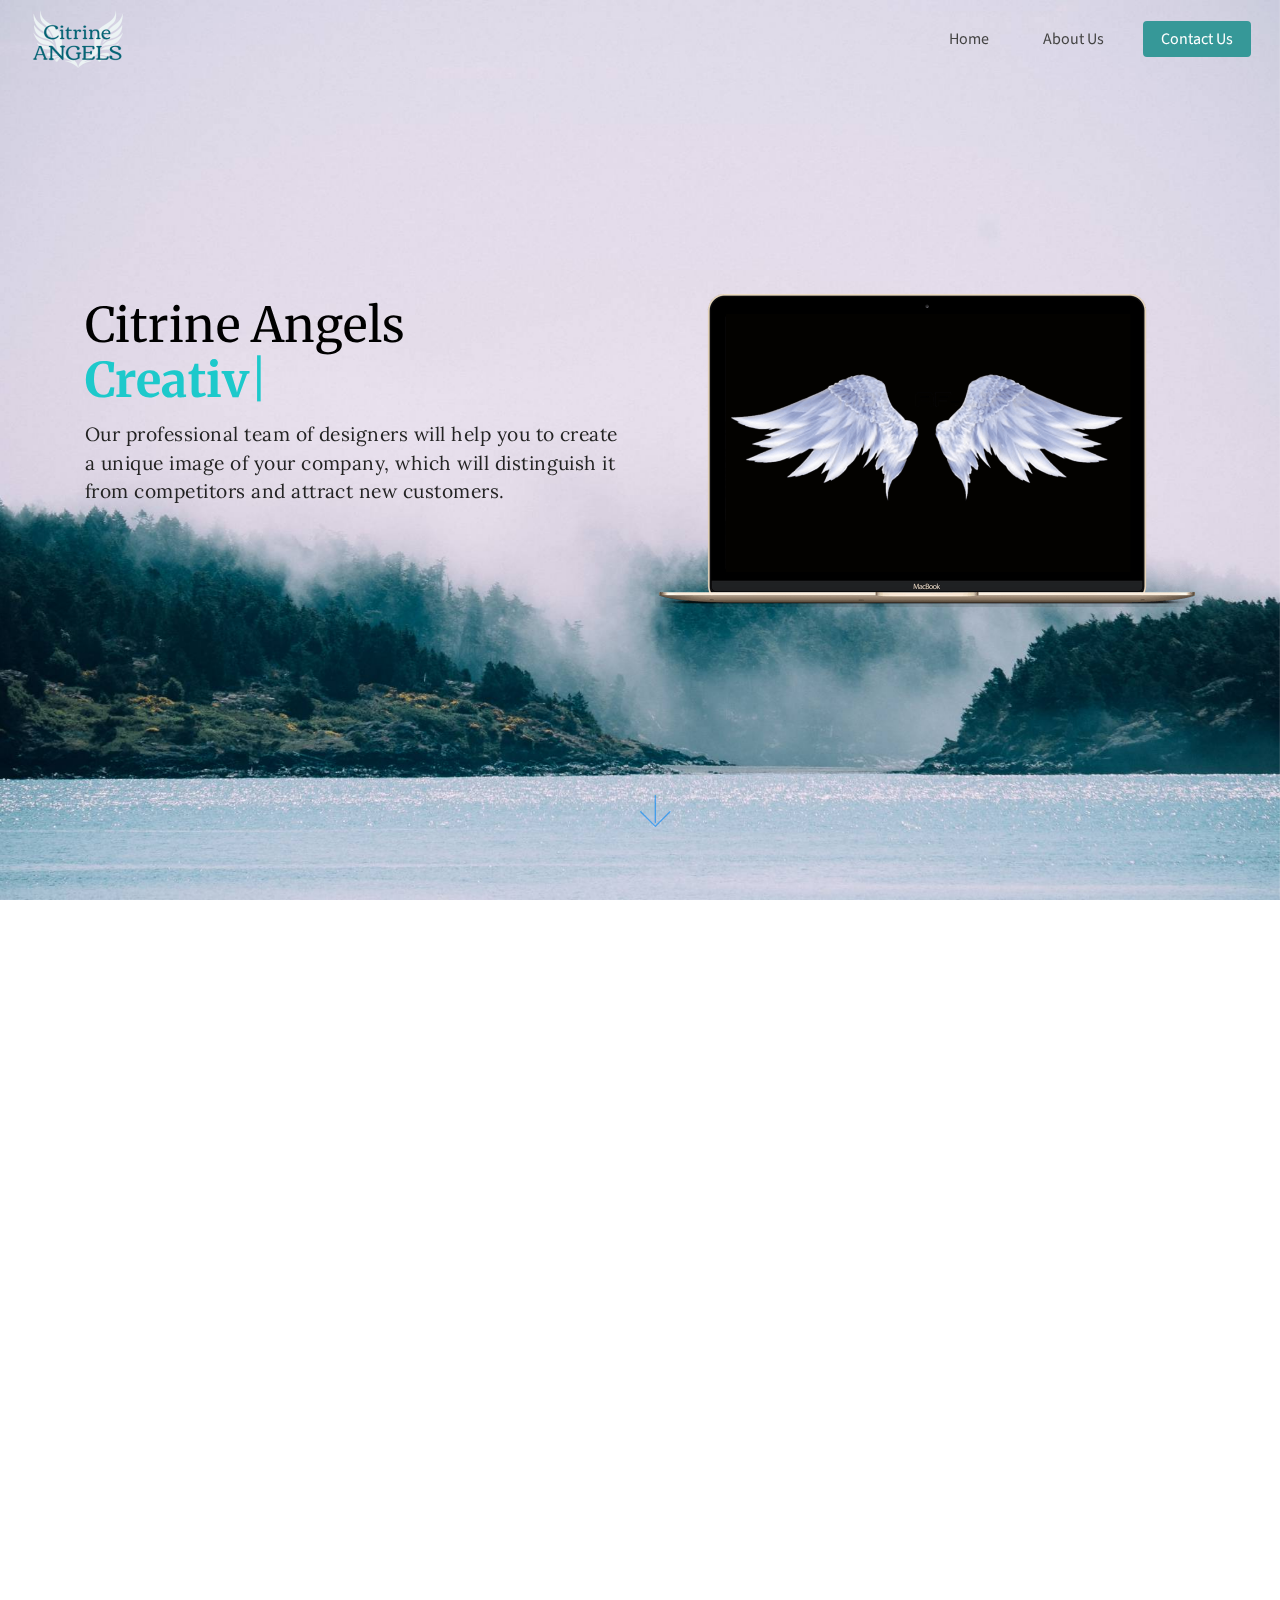
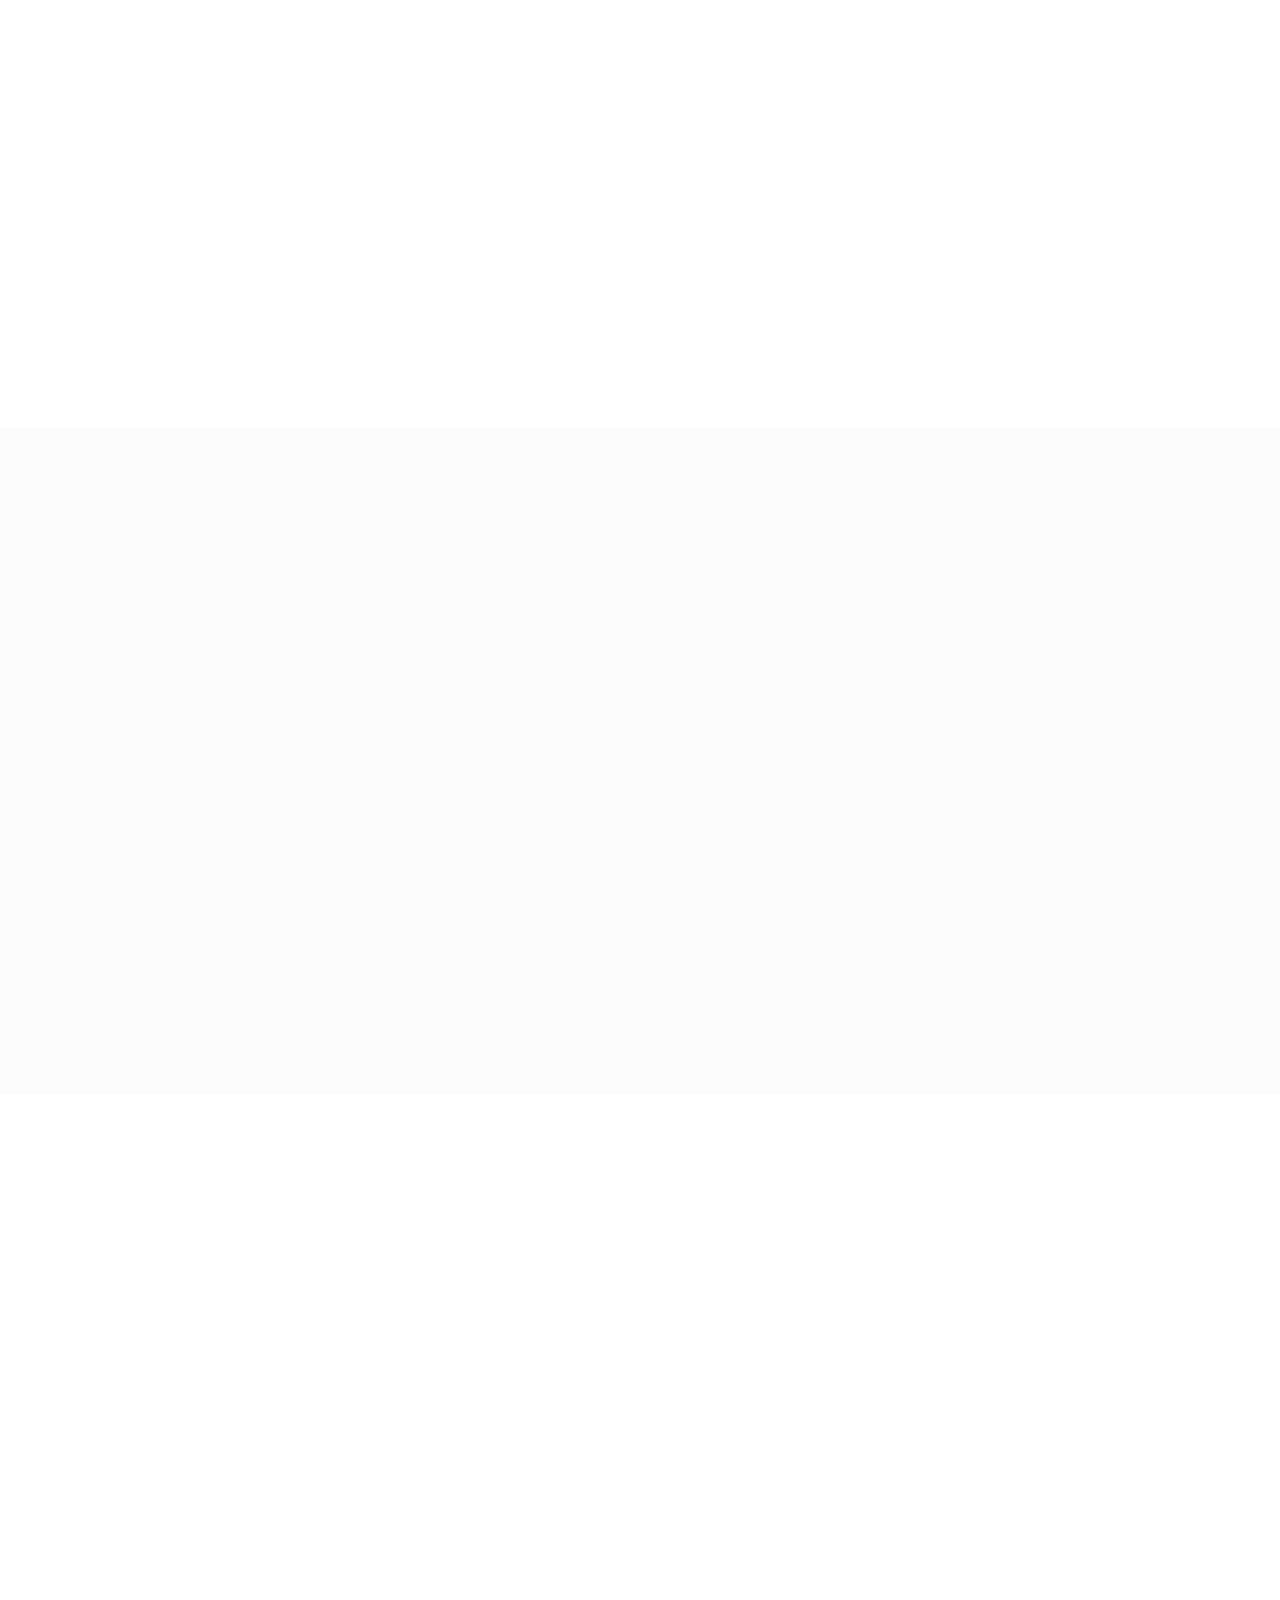
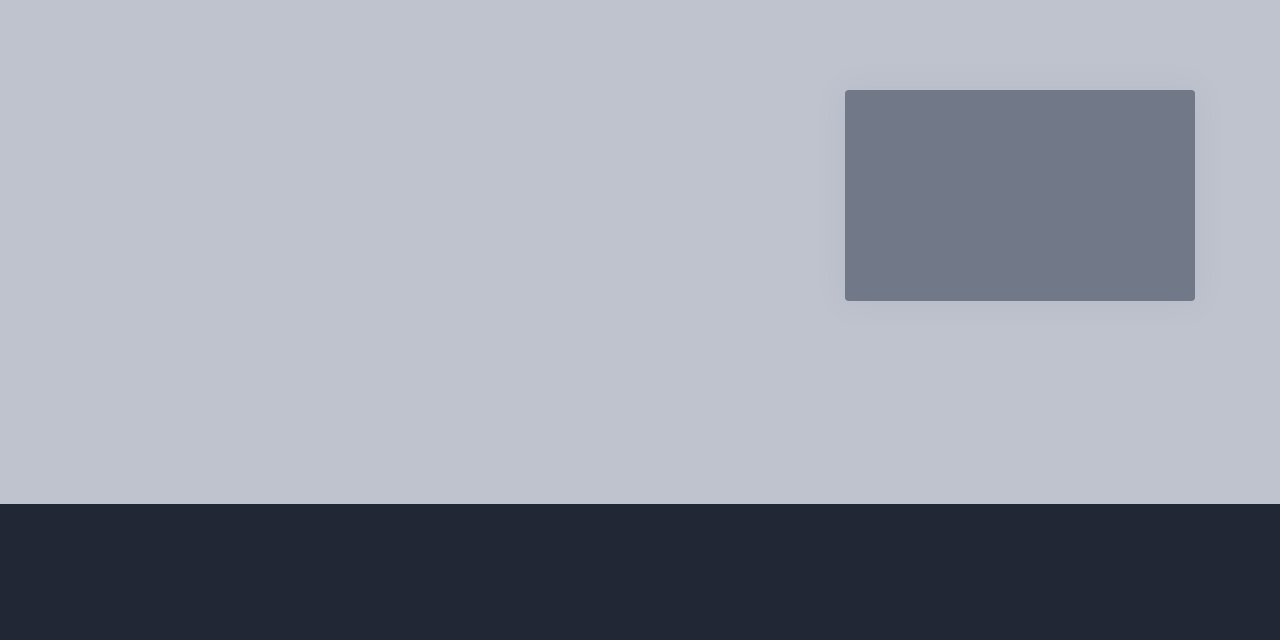
==== commit 3c5e33d0: "create github pages" ====
--- a/index.html
+++ b/index.html
@@ -246,14 +246,14 @@
 
     
 
-    <div class="mbr-overlay" style="opacity: 0.1; background-color: rgb(191, 92, 117);">
+    <div class="mbr-overlay" style="opacity: 0.5; background-color: rgb(141, 151, 173);">
     </div>
     <div class="container">
         <div class="row main-row justify-content-center">
             <div class="col-sm-12 col-lg-8 col-md-6" data-form-type="formoid">
                 <div data-form-alert="" hidden="">Thanks for filling out the form!
                 </div>
-                <form class="mbr-form" action="https://mobirise.com/" method="post" data-form-title="My Mobirise Form"><input type="hidden" name="email" data-form-email="true" value="h3fsDGXNpy3Y/rJDg863swCk5nenOVXAyXkq9NEjWnE36rTzxNzTNuXhJYAfFz5o9X8gWbguIlkaqS6TFtG1sDS0eh+Lq1zJ5qVYD+ux9wFEnLi+ZLF8hg10EhF11RKP">
+                <form class="mbr-form" action="https://mobirise.com/" method="post" data-form-title="My Mobirise Form"><input type="hidden" name="email" data-form-email="true" value="1fayvqOLwEvvdWXpRM5PL43jf8XulIMszjlceplGWwcOK8o6YDRcEyl6T6yzRsUBitk51Pvb9Db4m3F5g/tw6hpXzeAHkAnsZDGcHDAgaR3XN9Xt7a9GwrviUn7Gh0C3">
                     <div class="row input-main">
                         <div class="col-md-12 col-lg-6 input-wrap" data-for="firstname">
                             <input type="text" class="field display-7" name="firstname" placeholder="First Name*" data-form-field="First Name" required="" id="firstname-form3-f">
--- a/assets/mobirise/css/mbr-additional.css
+++ b/assets/mobirise/css/mbr-additional.css
@@ -1166,7 +1166,7 @@
 .cid-rg7WyWPONY {
   padding-top: 90px;
   padding-bottom: 90px;
-  background-image: url("../../../assets/images/mbr-1920x1276.jpg");
+  background-image: url("../../../assets/images/mbr-2-1920x1281.jpg");
 }
 .cid-rg7WyWPONY .row {
   -webkit-justify-content: flex-end;
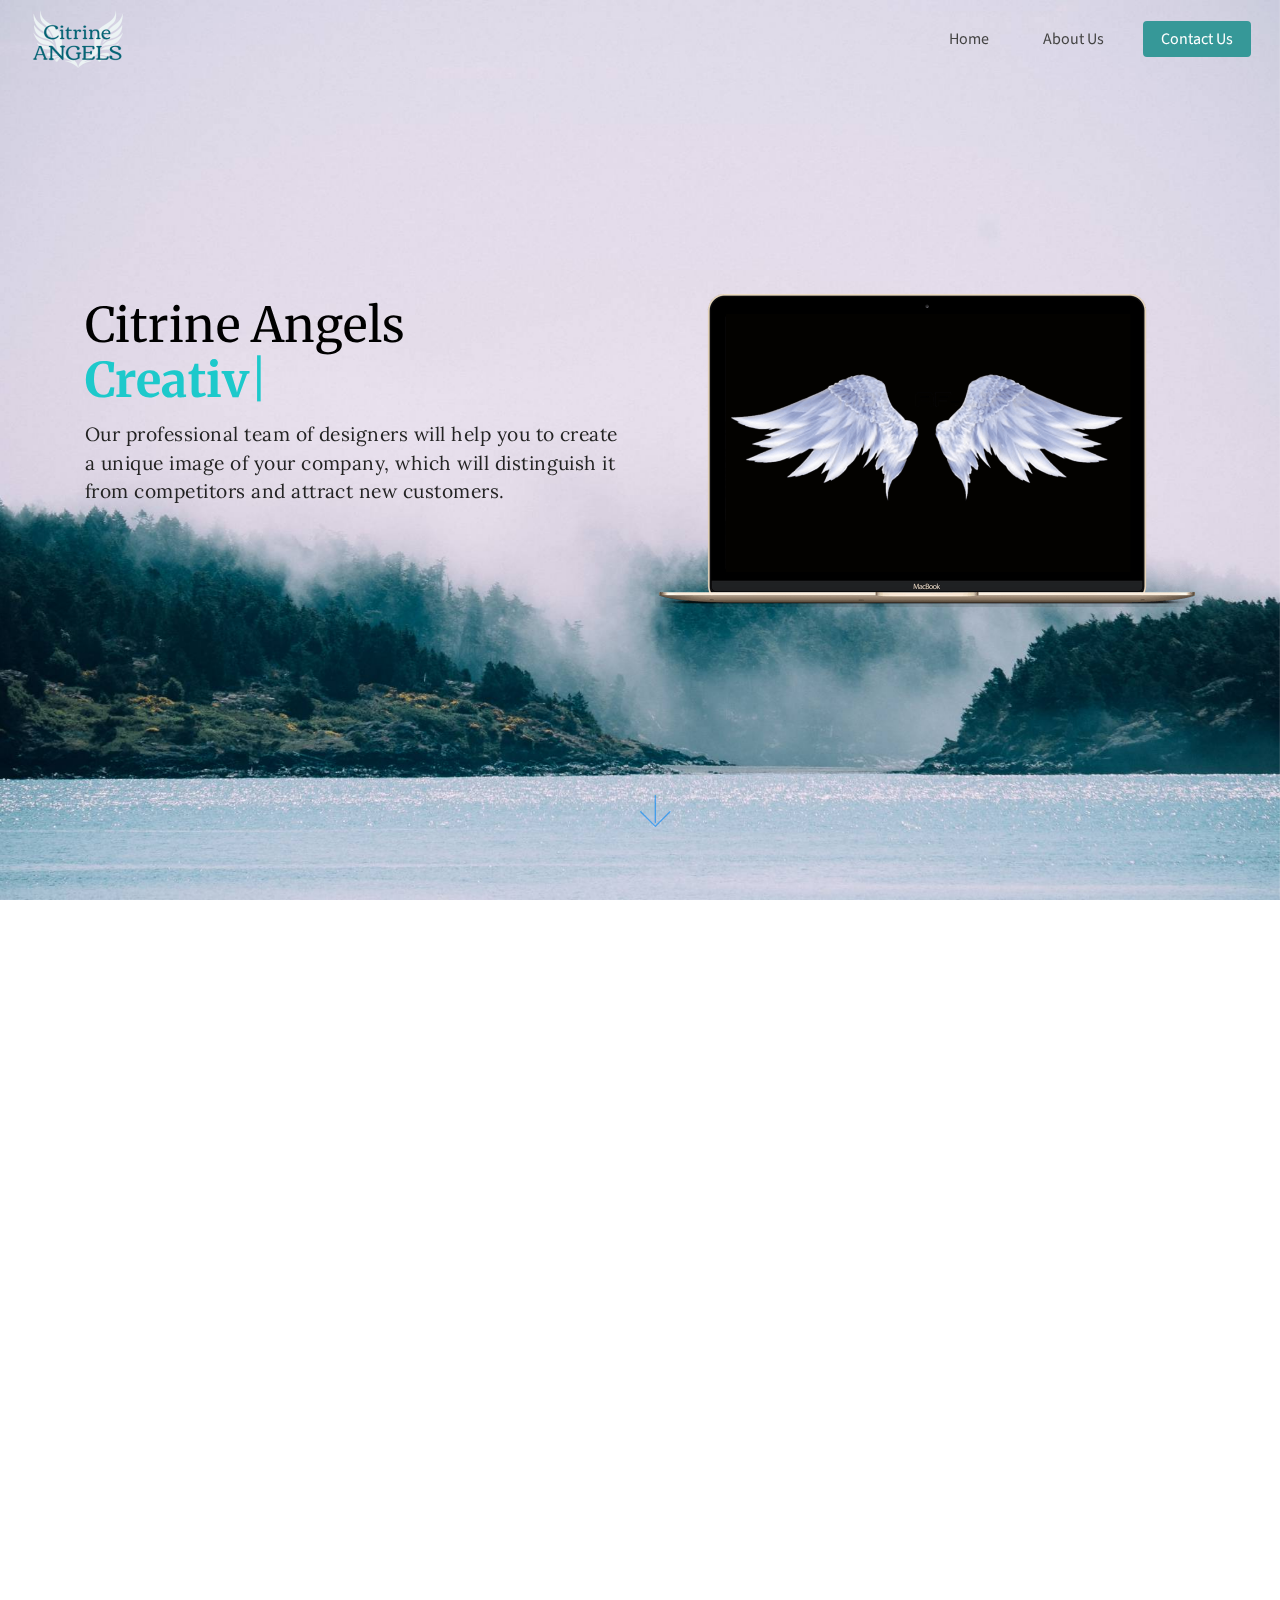
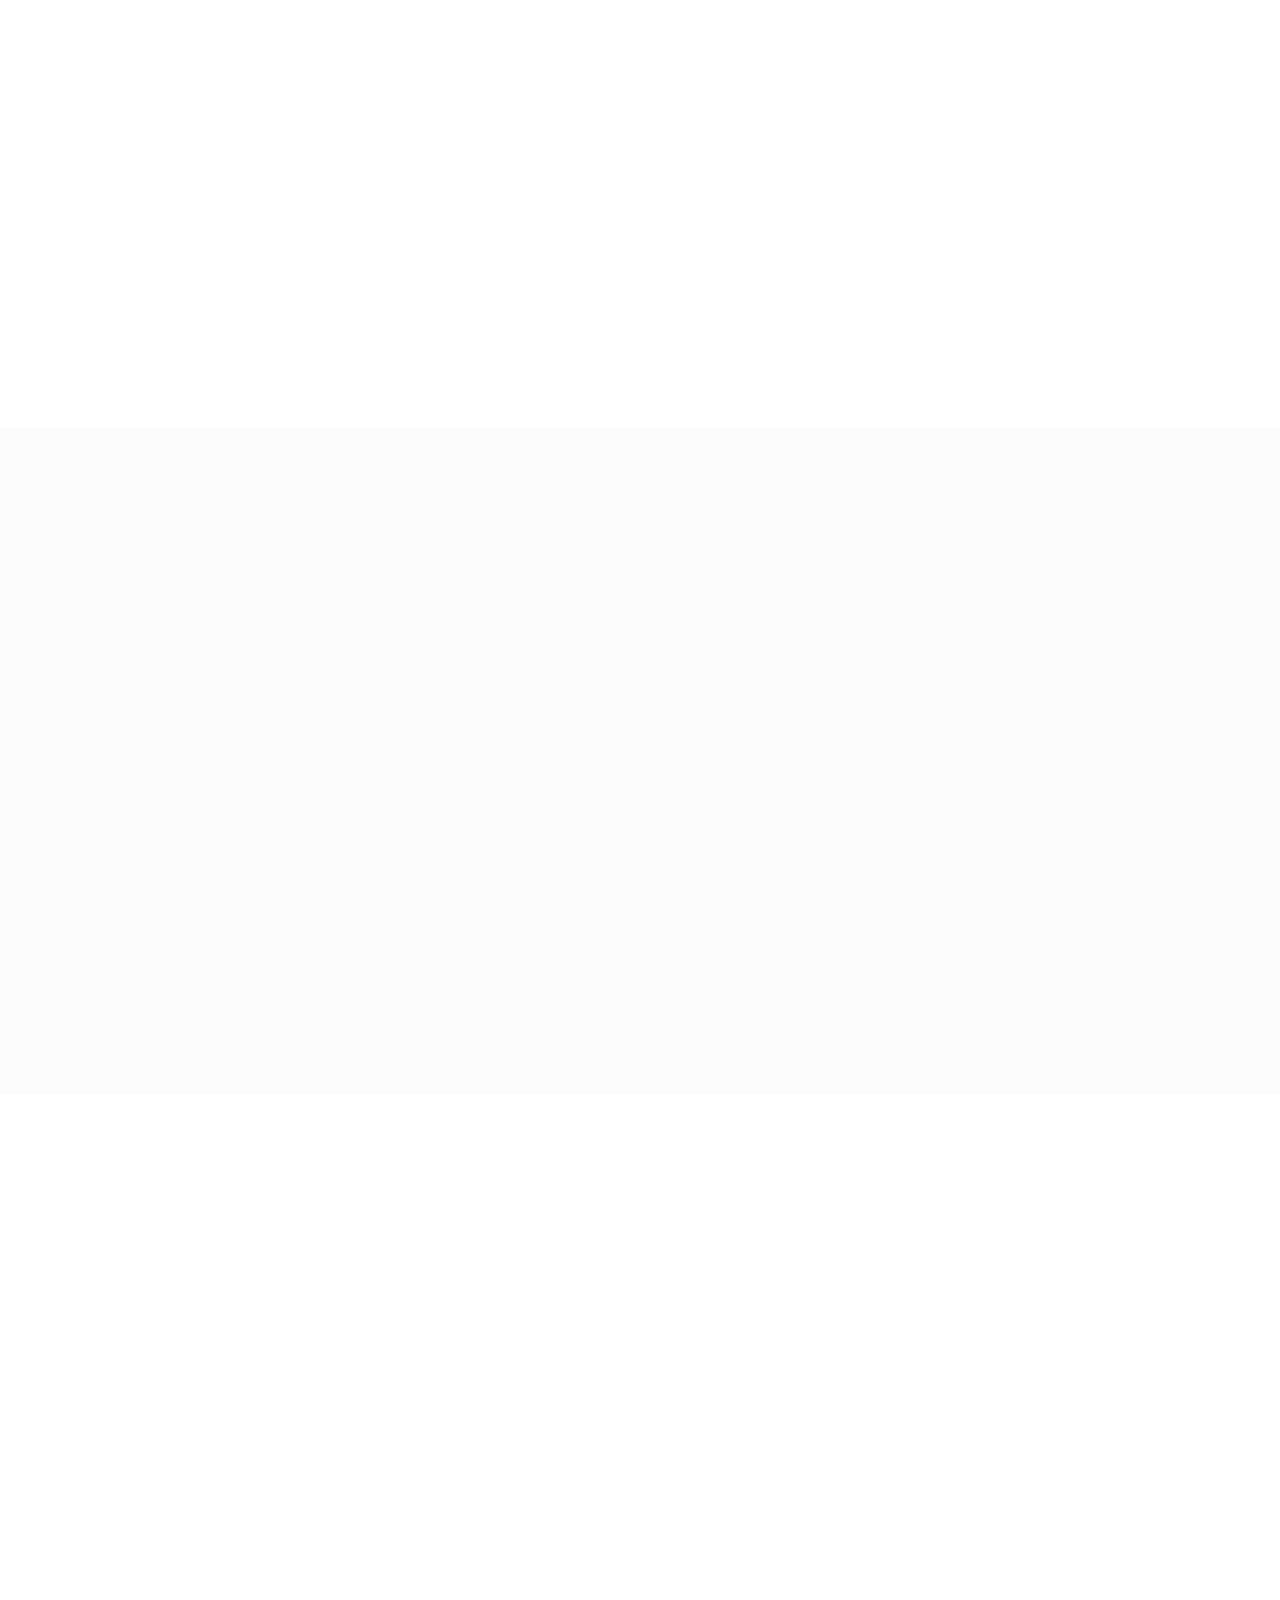
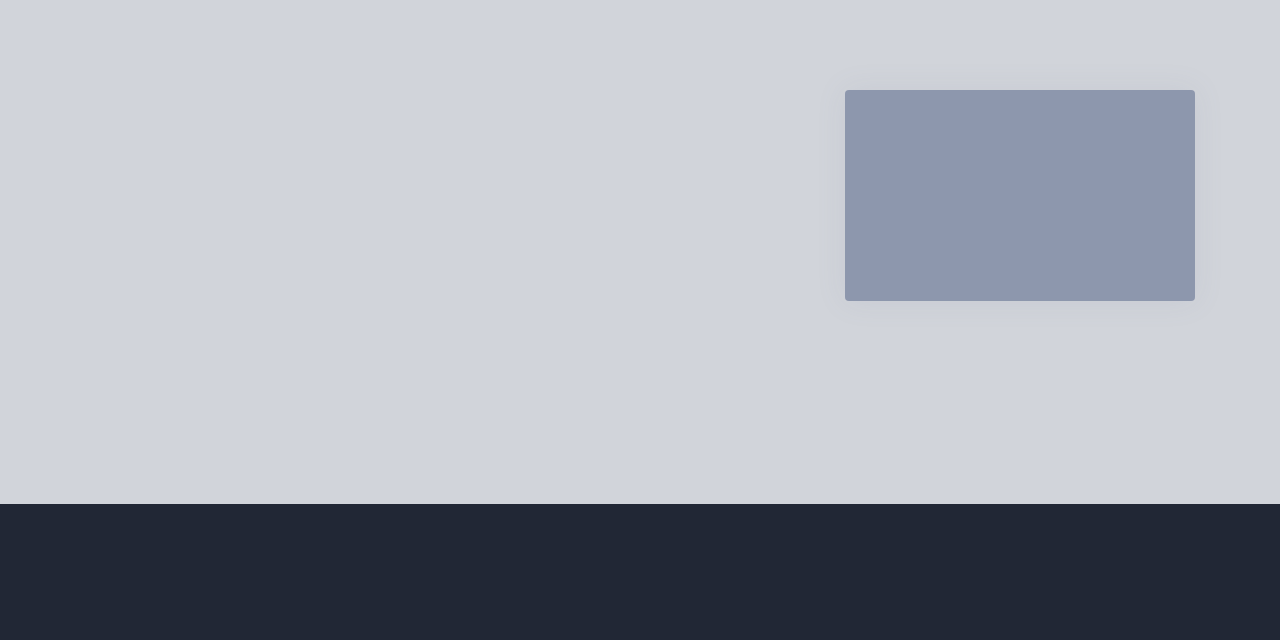
==== commit 014766c1: "create github pages" ====
--- a/index.html
+++ b/index.html
@@ -246,14 +246,14 @@
 
     
 
-    <div class="mbr-overlay" style="opacity: 0.5; background-color: rgb(141, 151, 173);">
+    <div class="mbr-overlay" style="opacity: 0.3; background-color: rgb(141, 151, 173);">
     </div>
     <div class="container">
         <div class="row main-row justify-content-center">
             <div class="col-sm-12 col-lg-8 col-md-6" data-form-type="formoid">
                 <div data-form-alert="" hidden="">Thanks for filling out the form!
                 </div>
-                <form class="mbr-form" action="https://mobirise.com/" method="post" data-form-title="My Mobirise Form"><input type="hidden" name="email" data-form-email="true" value="1fayvqOLwEvvdWXpRM5PL43jf8XulIMszjlceplGWwcOK8o6YDRcEyl6T6yzRsUBitk51Pvb9Db4m3F5g/tw6hpXzeAHkAnsZDGcHDAgaR3XN9Xt7a9GwrviUn7Gh0C3">
+                <form class="mbr-form" action="https://mobirise.com/" method="post" data-form-title="My Mobirise Form"><input type="hidden" name="email" data-form-email="true" value="Oyn8gTdpaa+ovX0K+xnGJ5DQxzqC5L4kh/7vMfqD672INCzh9pHZp173VxQp4R06kN8Yot1GGcYTzcSwurEHQQjko2Fihro8lXwoVZDHSZWYAA1MQPvnKJyN01NM32sz">
                     <div class="row input-main">
                         <div class="col-md-12 col-lg-6 input-wrap" data-for="firstname">
                             <input type="text" class="field display-7" name="firstname" placeholder="First Name*" data-form-field="First Name" required="" id="firstname-form3-f">
--- a/assets/mobirise/css/mbr-additional.css
+++ b/assets/mobirise/css/mbr-additional.css
@@ -1176,7 +1176,7 @@
 }
 .cid-rg7WyWPONY .content-panel {
   padding: 2rem;
-  background-color: #717887;
+  background-color: #8d97ad;
   border-radius: .25rem;
   overflow: hidden;
   -webkit-box-shadow: 0px 0px 30px rgba(115, 128, 157, 0.1);
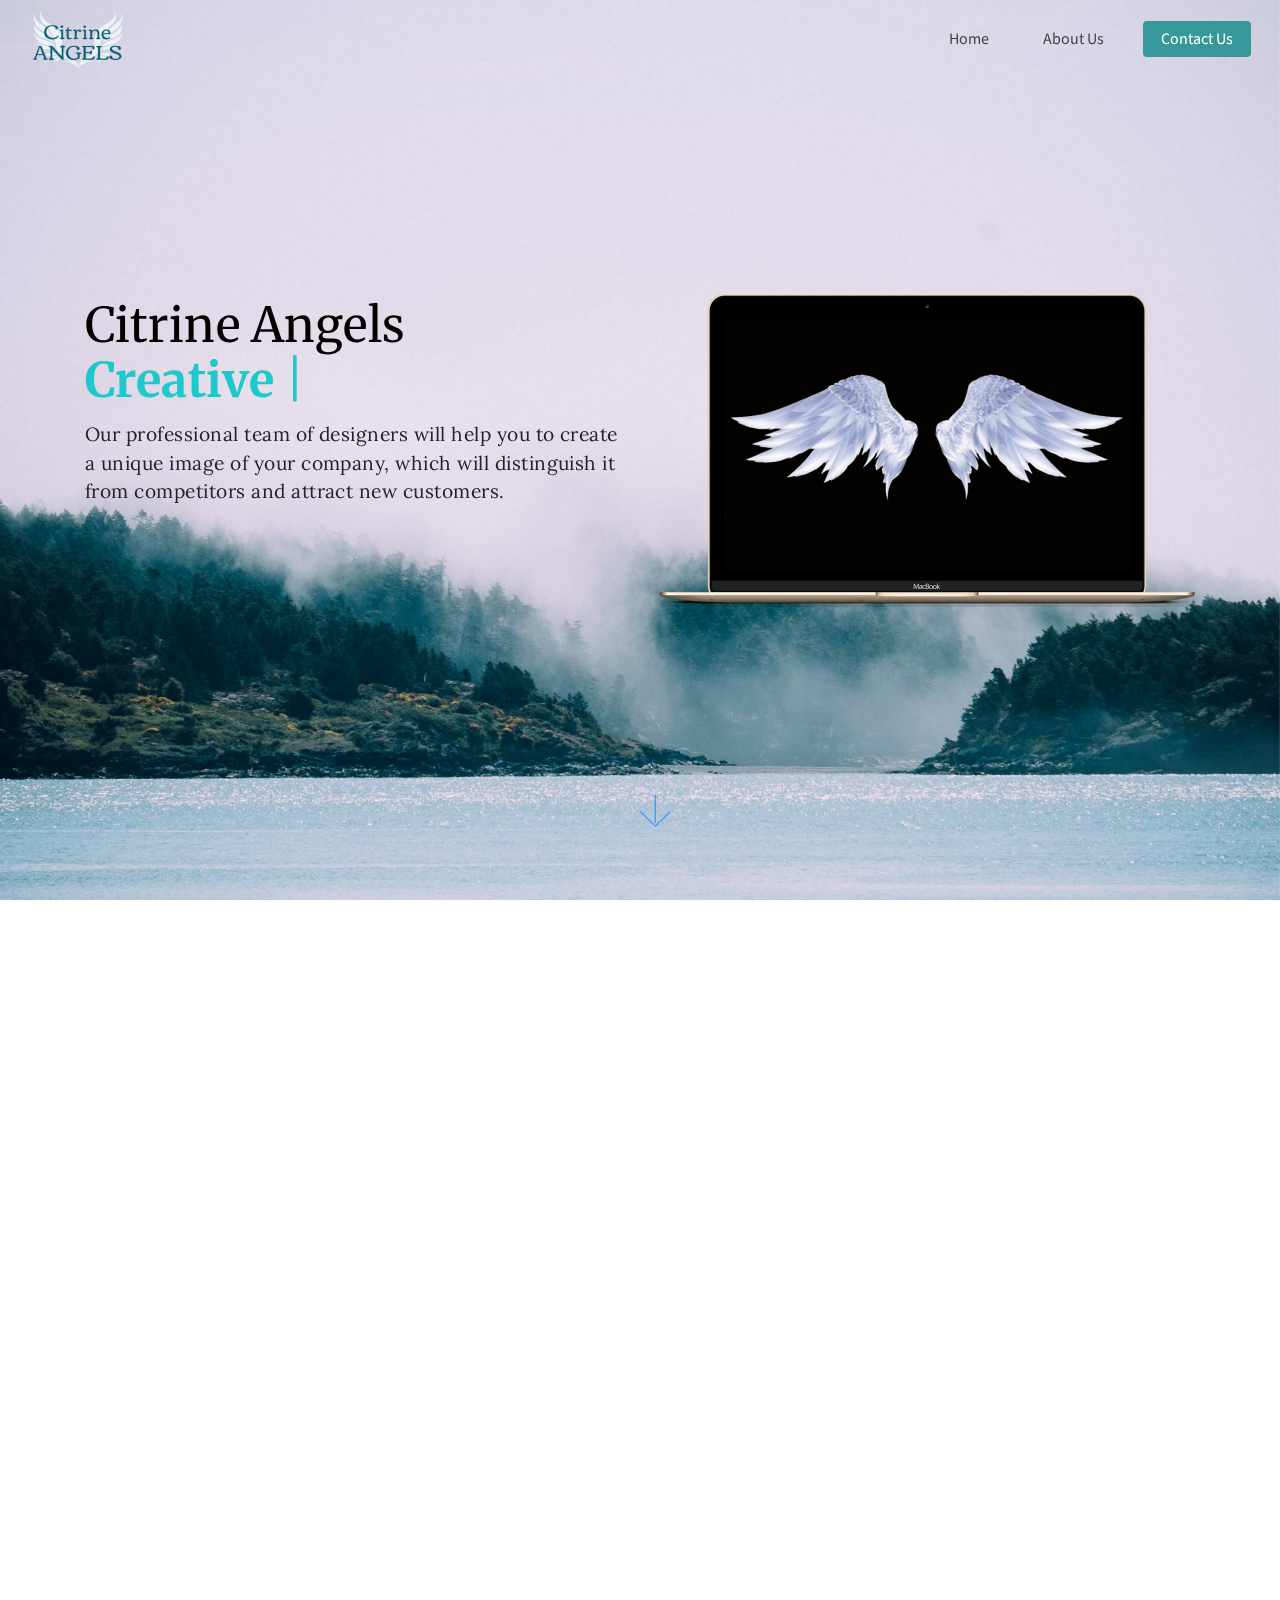
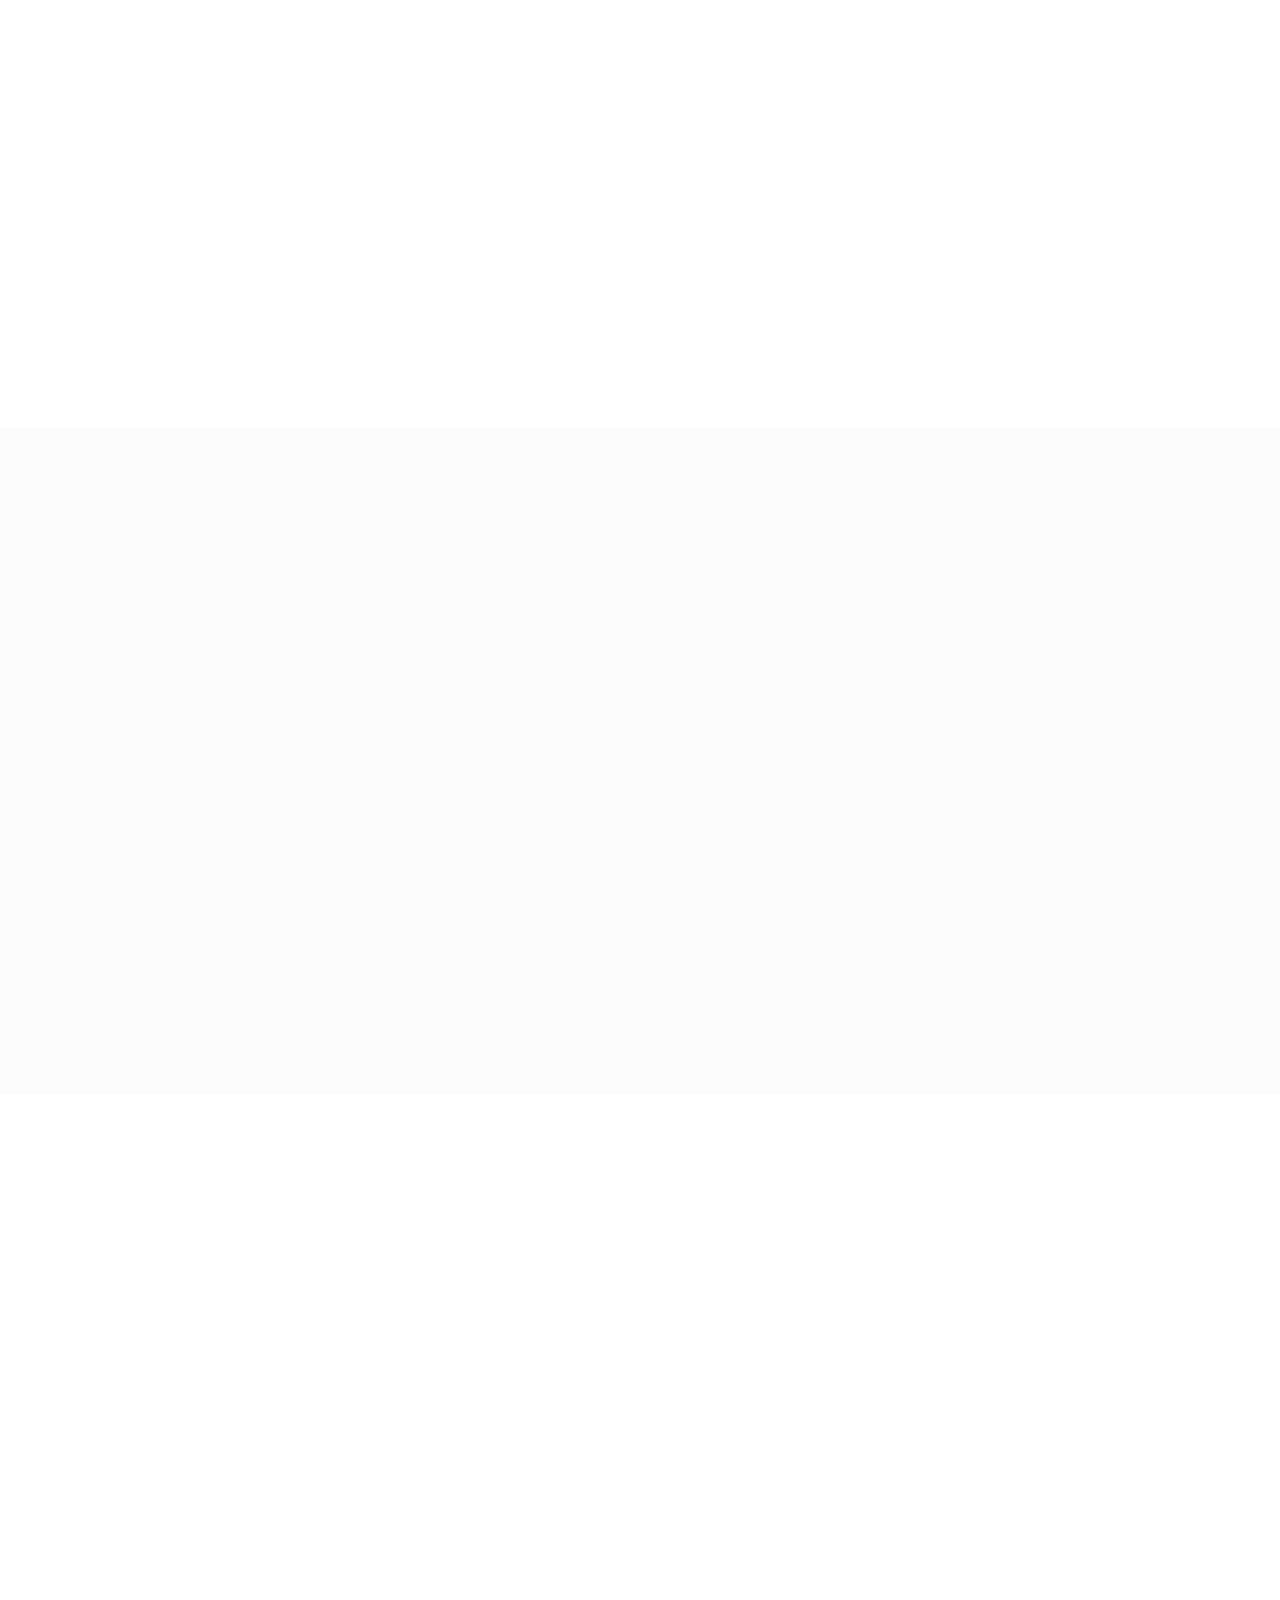
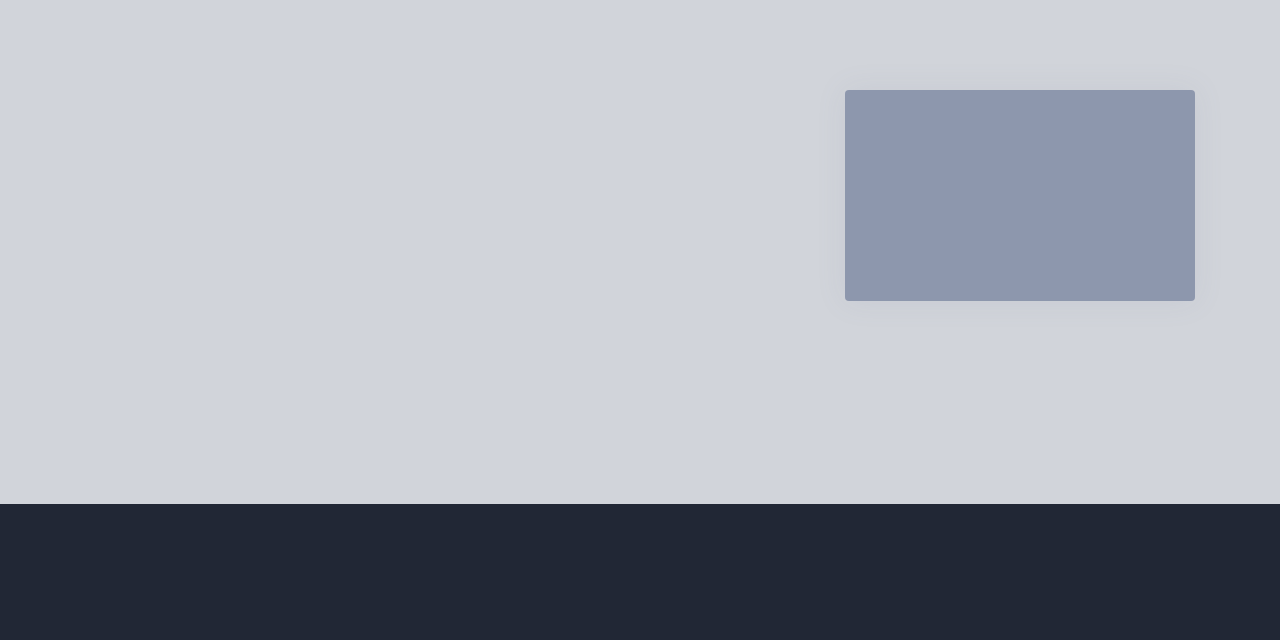
==== commit dcf77e48: "create github pages" ====
--- a/index.html
+++ b/index.html
@@ -153,7 +153,7 @@
                 </h2>
                 <h3 class="mbr-text section-text mbr-fonts-style mbr-light display-7">Click any text to edit or style it. Select text to insert a link. Click blue "Gear" icon in the top right corner to hide/show buttons, text, title and change the block background.
                 </h3>
-                <div class="mbr-section-btn pt-2"><a class="btn btn-md btn-primary display-5" href="https://mobirise.com">Explore Options</a></div>
+                <div class="mbr-section-btn pt-2"><a class="btn btn-md btn-primary display-5" href="index.html#form3-f">Explore Options</a></div>
             </div>
             <div class="card col-12 col-md-4">
                 <div class="card-img">
@@ -208,7 +208,7 @@
                         <li>Lorem ipsum dolor sit amet.</li>
                     </ul>
                 </div>
-                <div class="mbr-section-btn align-left pt-3"><a class="btn btn-md btn-secondary display-5" href="https://mobirise.com">Learn more</a></div>
+                <div class="mbr-section-btn align-left pt-3"><a class="btn btn-md btn-secondary display-5" href="index.html#form3-f">Learn more</a></div>
             </div>
      
             <div class="mbr-figure col-lg-5">
@@ -235,8 +235,8 @@
                 <h3 class="mbr-section-subtitle align-center mbr-light pb-3 mbr-fonts-style mbr-white display-7">
                     Lorem ipsum dolor sit amet, consectetur adipisicing elit. Est, qui nisi suscipit! Nesciunt, accusantium explicabo id totam quas rem pariatur quis temporibus porro ad tenetur qui, officiis libero. Alias, quis.
                 </h3>
-                <div class="mbr-section-btn align-center pt-3"><a class="btn btn-md btn-secondary display-5" href="https://mobirise.com">TAKE ACTION</a>
-                    <a class="btn btn-md btn-black-outline display-5" href="https://mobirise.com">JOIN US</a></div>
+                <div class="mbr-section-btn align-center pt-3"><a class="btn btn-md btn-secondary display-5" href="index.html#form3-f">TAKE ACTION</a>
+                    <a class="btn btn-md btn-black-outline display-5" href="#bottom">JOIN US</a></div>
             </div>
         </div>
     </div>
@@ -253,7 +253,7 @@
             <div class="col-sm-12 col-lg-8 col-md-6" data-form-type="formoid">
                 <div data-form-alert="" hidden="">Thanks for filling out the form!
                 </div>
-                <form class="mbr-form" action="https://mobirise.com/" method="post" data-form-title="My Mobirise Form"><input type="hidden" name="email" data-form-email="true" value="Oyn8gTdpaa+ovX0K+xnGJ5DQxzqC5L4kh/7vMfqD672INCzh9pHZp173VxQp4R06kN8Yot1GGcYTzcSwurEHQQjko2Fihro8lXwoVZDHSZWYAA1MQPvnKJyN01NM32sz">
+                <form class="mbr-form" action="https://mobirise.com/" method="post" data-form-title="My Mobirise Form"><input type="hidden" name="email" data-form-email="true" value="vv7Sev98g3jpc+Vx7UnSSLT+7MYRLb+459TOtGeQZr1v8OI0xsjGSpcWvTvzxj+6YIdoTvlXaFSjsxJOX0HghEhsaVVE3XpCU2NcyNTNeeXZSL3neO9nUxgBozP0TXna">
                     <div class="row input-main">
                         <div class="col-md-12 col-lg-6 input-wrap" data-for="firstname">
                             <input type="text" class="field display-7" name="firstname" placeholder="First Name*" data-form-field="First Name" required="" id="firstname-form3-f">
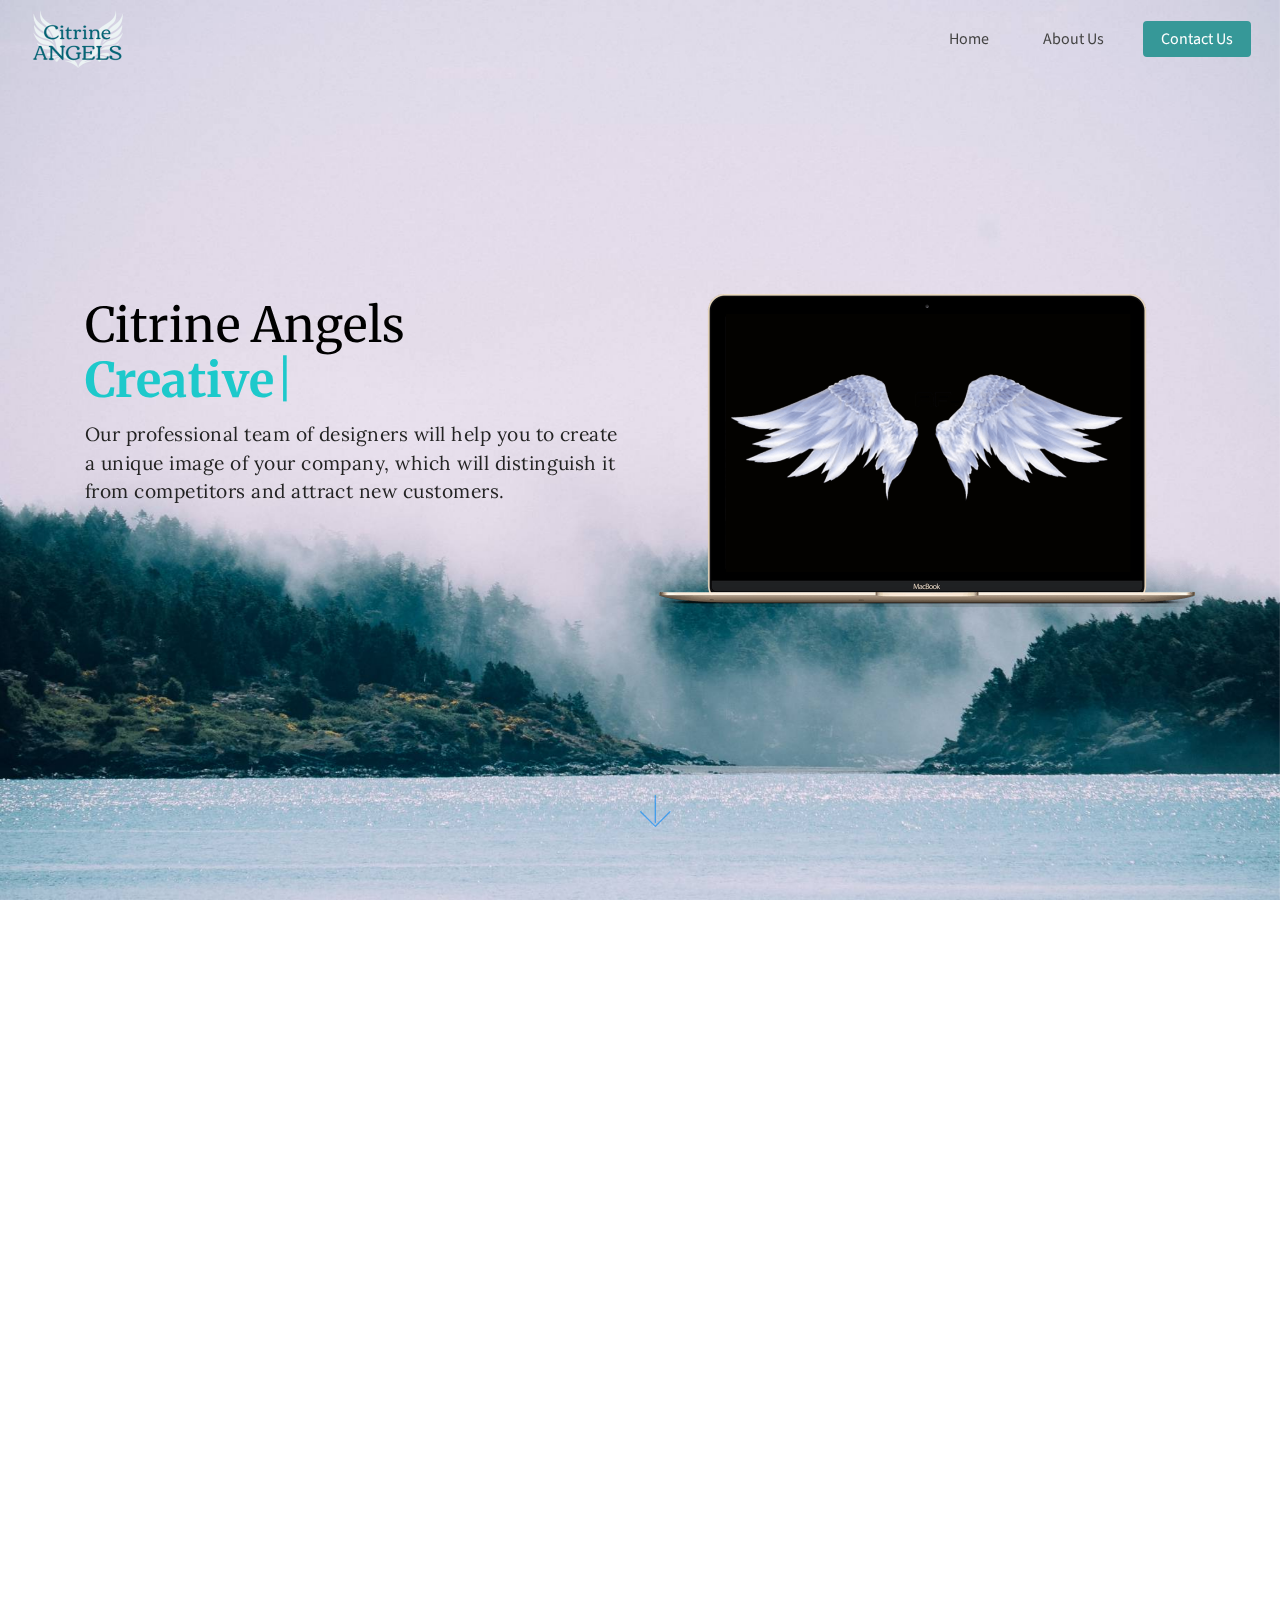
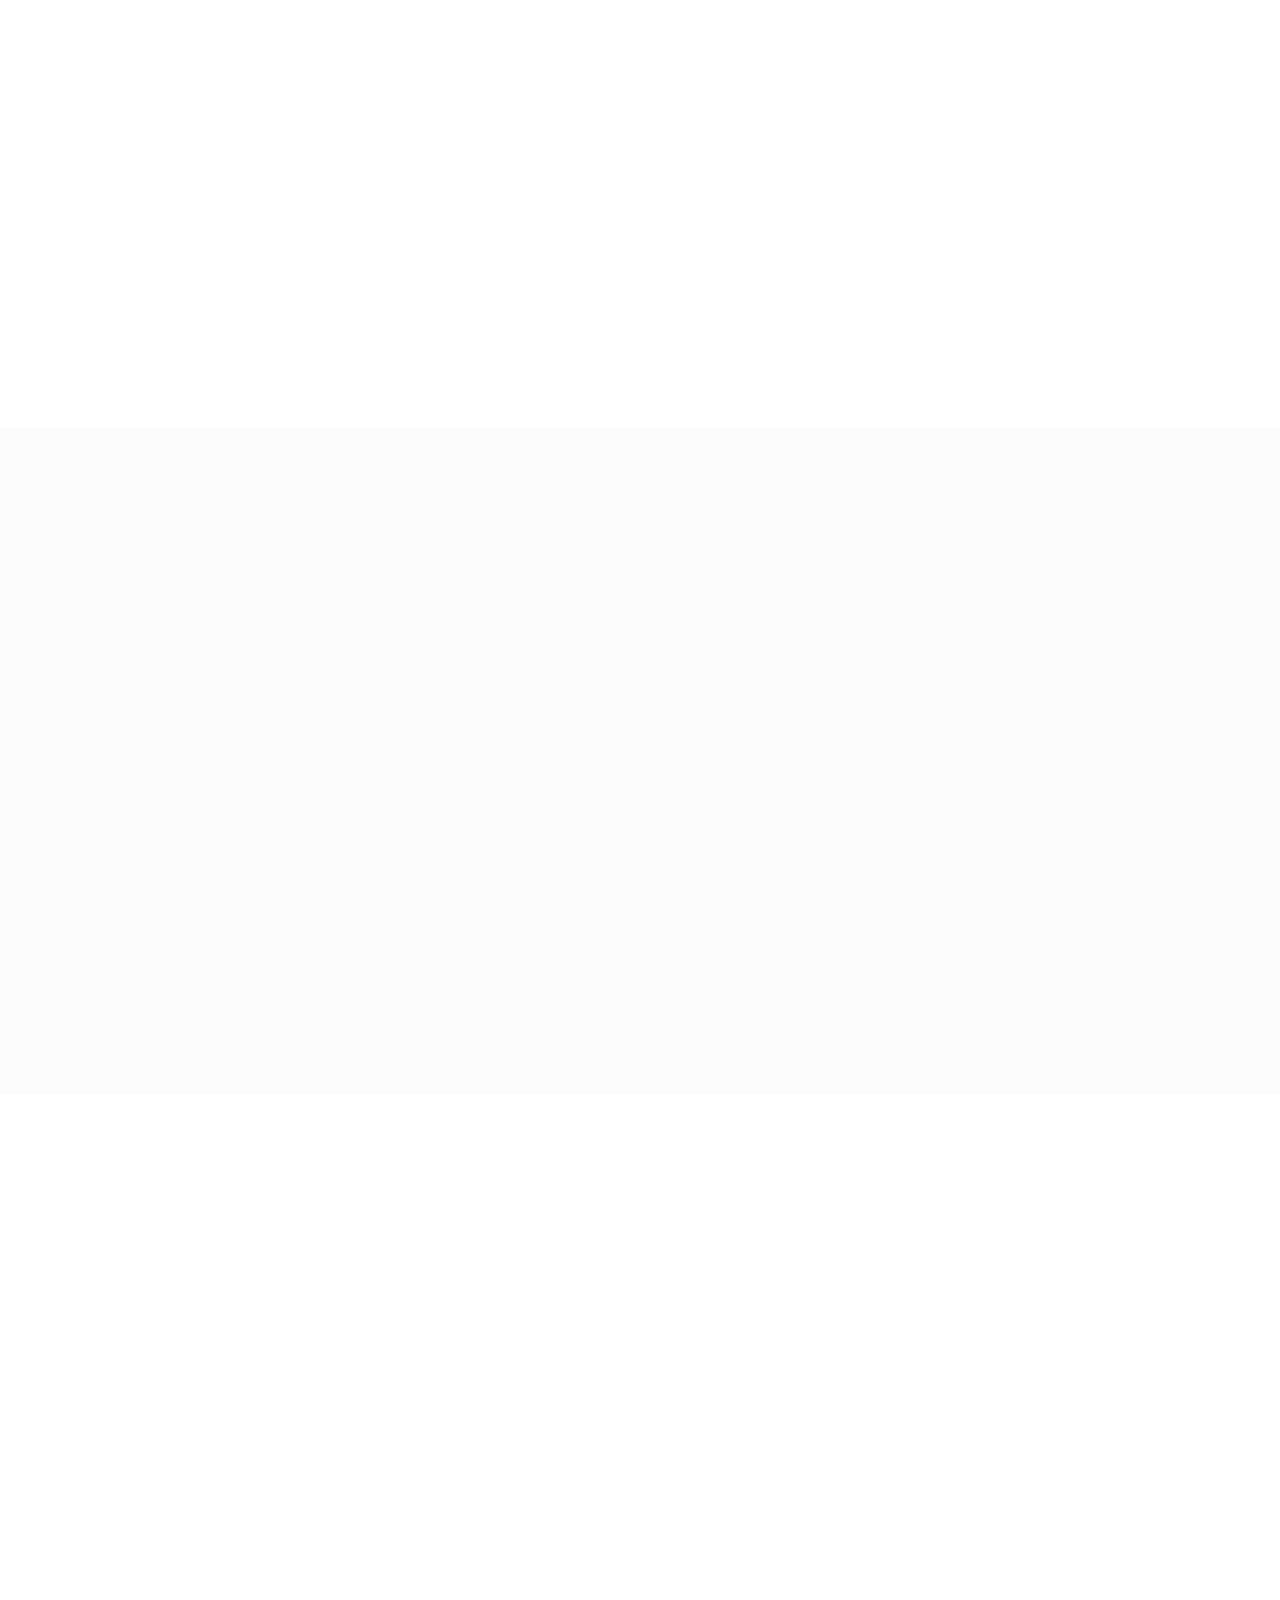
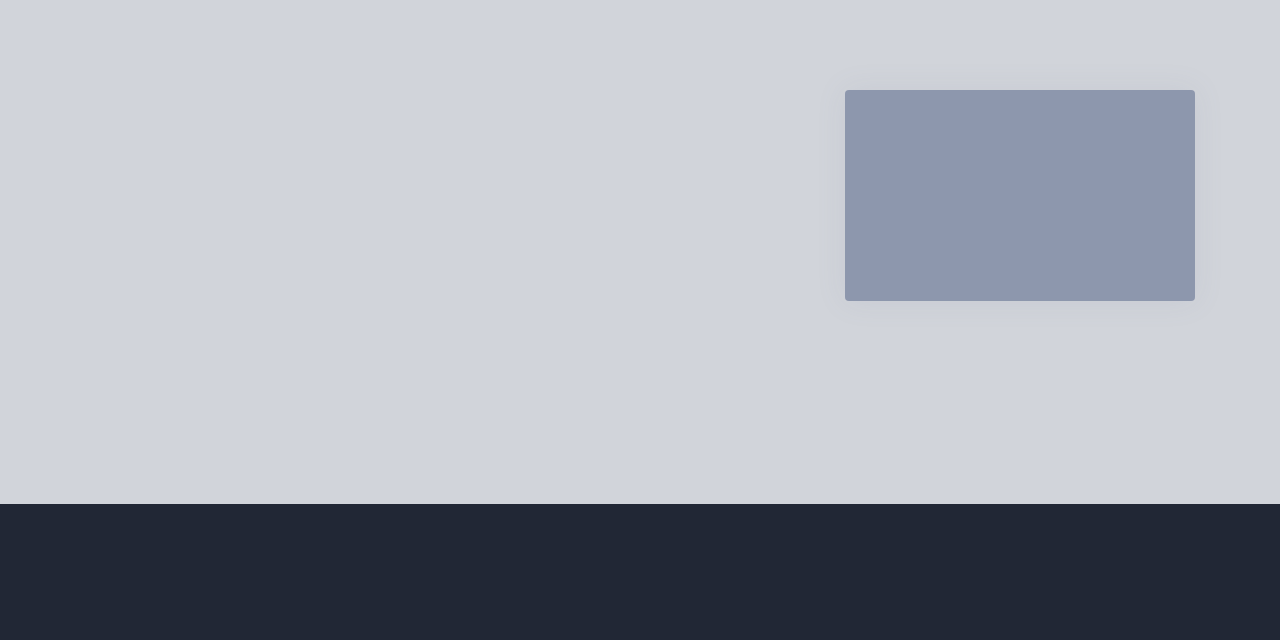
==== commit a8e54882: "create github pages" ====
--- a/index.html
+++ b/index.html
@@ -251,9 +251,8 @@
     <div class="container">
         <div class="row main-row justify-content-center">
             <div class="col-sm-12 col-lg-8 col-md-6" data-form-type="formoid">
-                <div data-form-alert="" hidden="">Thanks for filling out the form!
-                </div>
-                <form class="mbr-form" action="https://mobirise.com/" method="post" data-form-title="My Mobirise Form"><input type="hidden" name="email" data-form-email="true" value="vv7Sev98g3jpc+Vx7UnSSLT+7MYRLb+459TOtGeQZr1v8OI0xsjGSpcWvTvzxj+6YIdoTvlXaFSjsxJOX0HghEhsaVVE3XpCU2NcyNTNeeXZSL3neO9nUxgBozP0TXna">
+                <div data-form-alert="" hidden="">Thank you for your interest! Message successfully sent</div>
+                <form class="mbr-form" action="https://mobirise.com/" method="post" data-form-title="My Mobirise Form"><input type="hidden" name="email" data-form-email="true" value="7mWDDUEGJxcRXDozIUOXcv2cWkDmIDBYiask2njdGQOYTpfv1ywo5puBXVCQ23BmZ5BfRE0nAtTjuMudSaAqAj6OZOhUIoC43JuzDRkcfQQqQySt12pGE2VH/C/GzYUA">
                     <div class="row input-main">
                         <div class="col-md-12 col-lg-6 input-wrap" data-for="firstname">
                             <input type="text" class="field display-7" name="firstname" placeholder="First Name*" data-form-field="First Name" required="" id="firstname-form3-f">
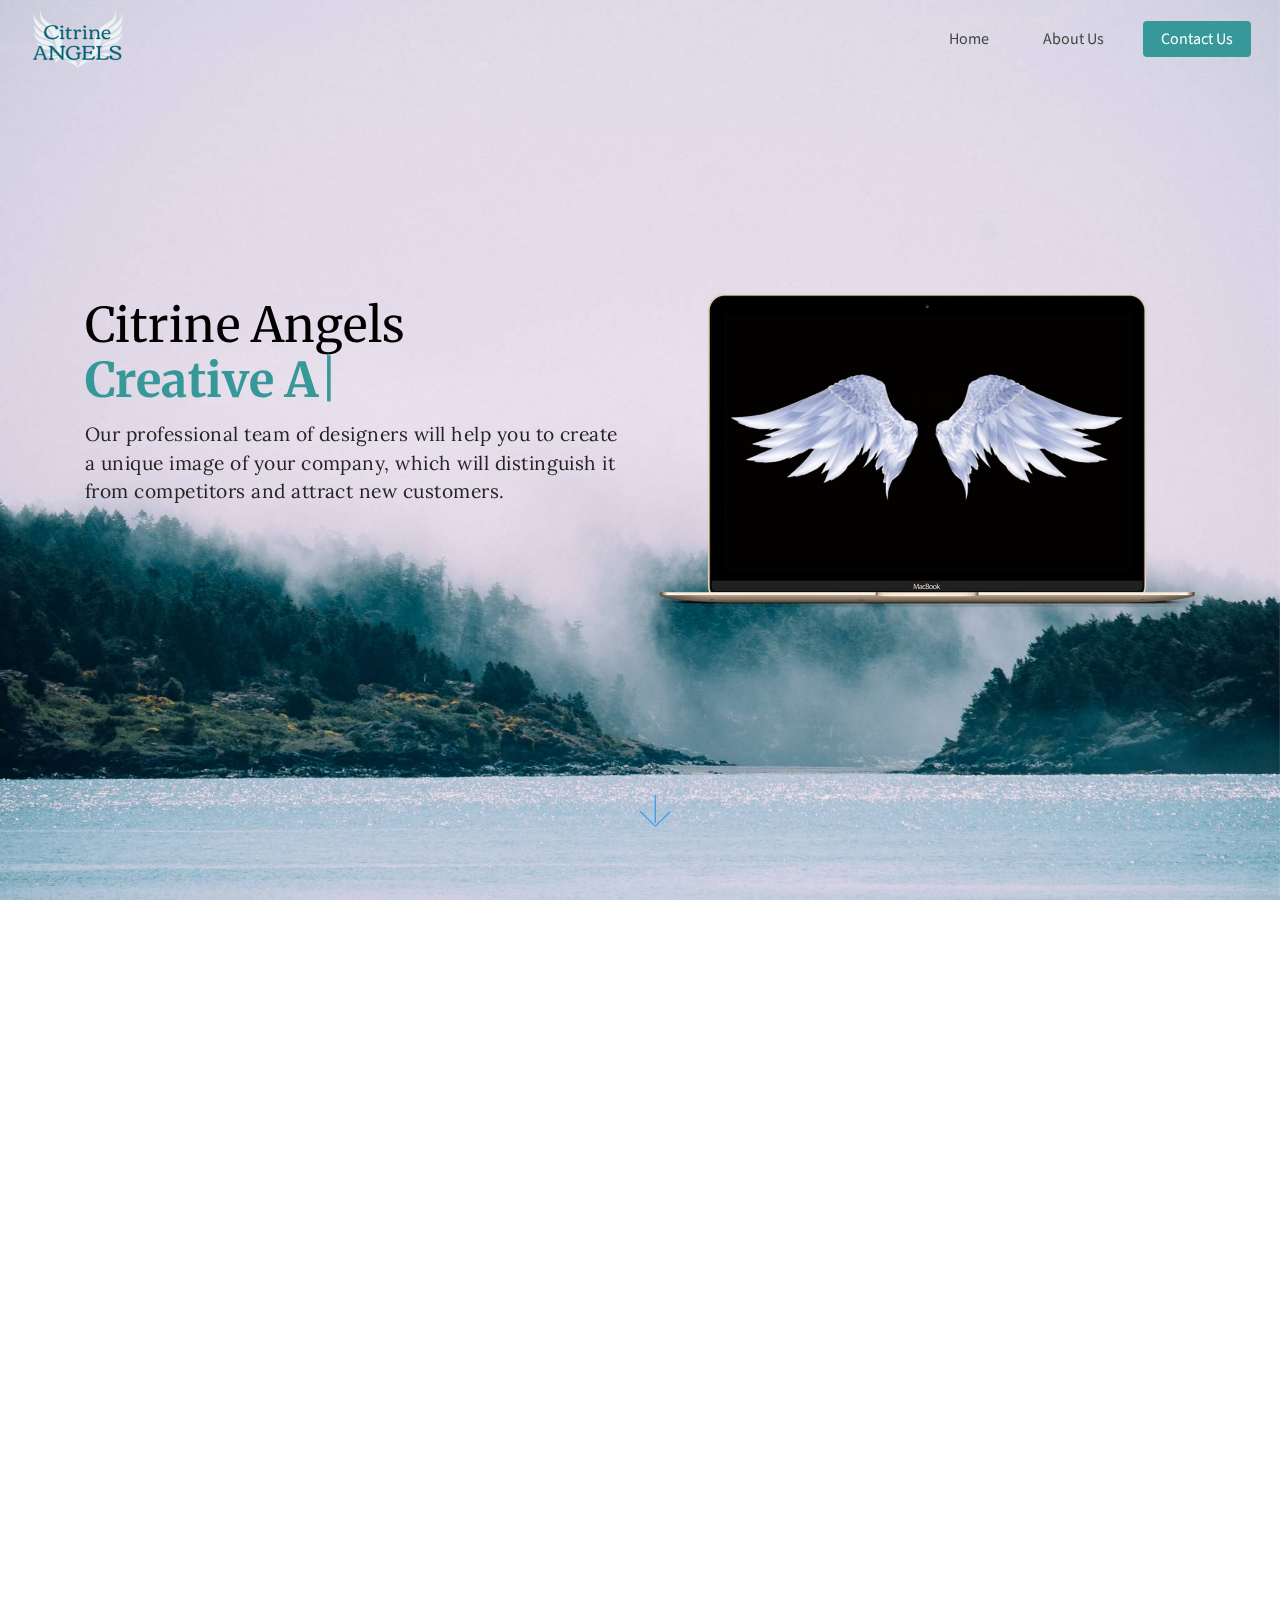
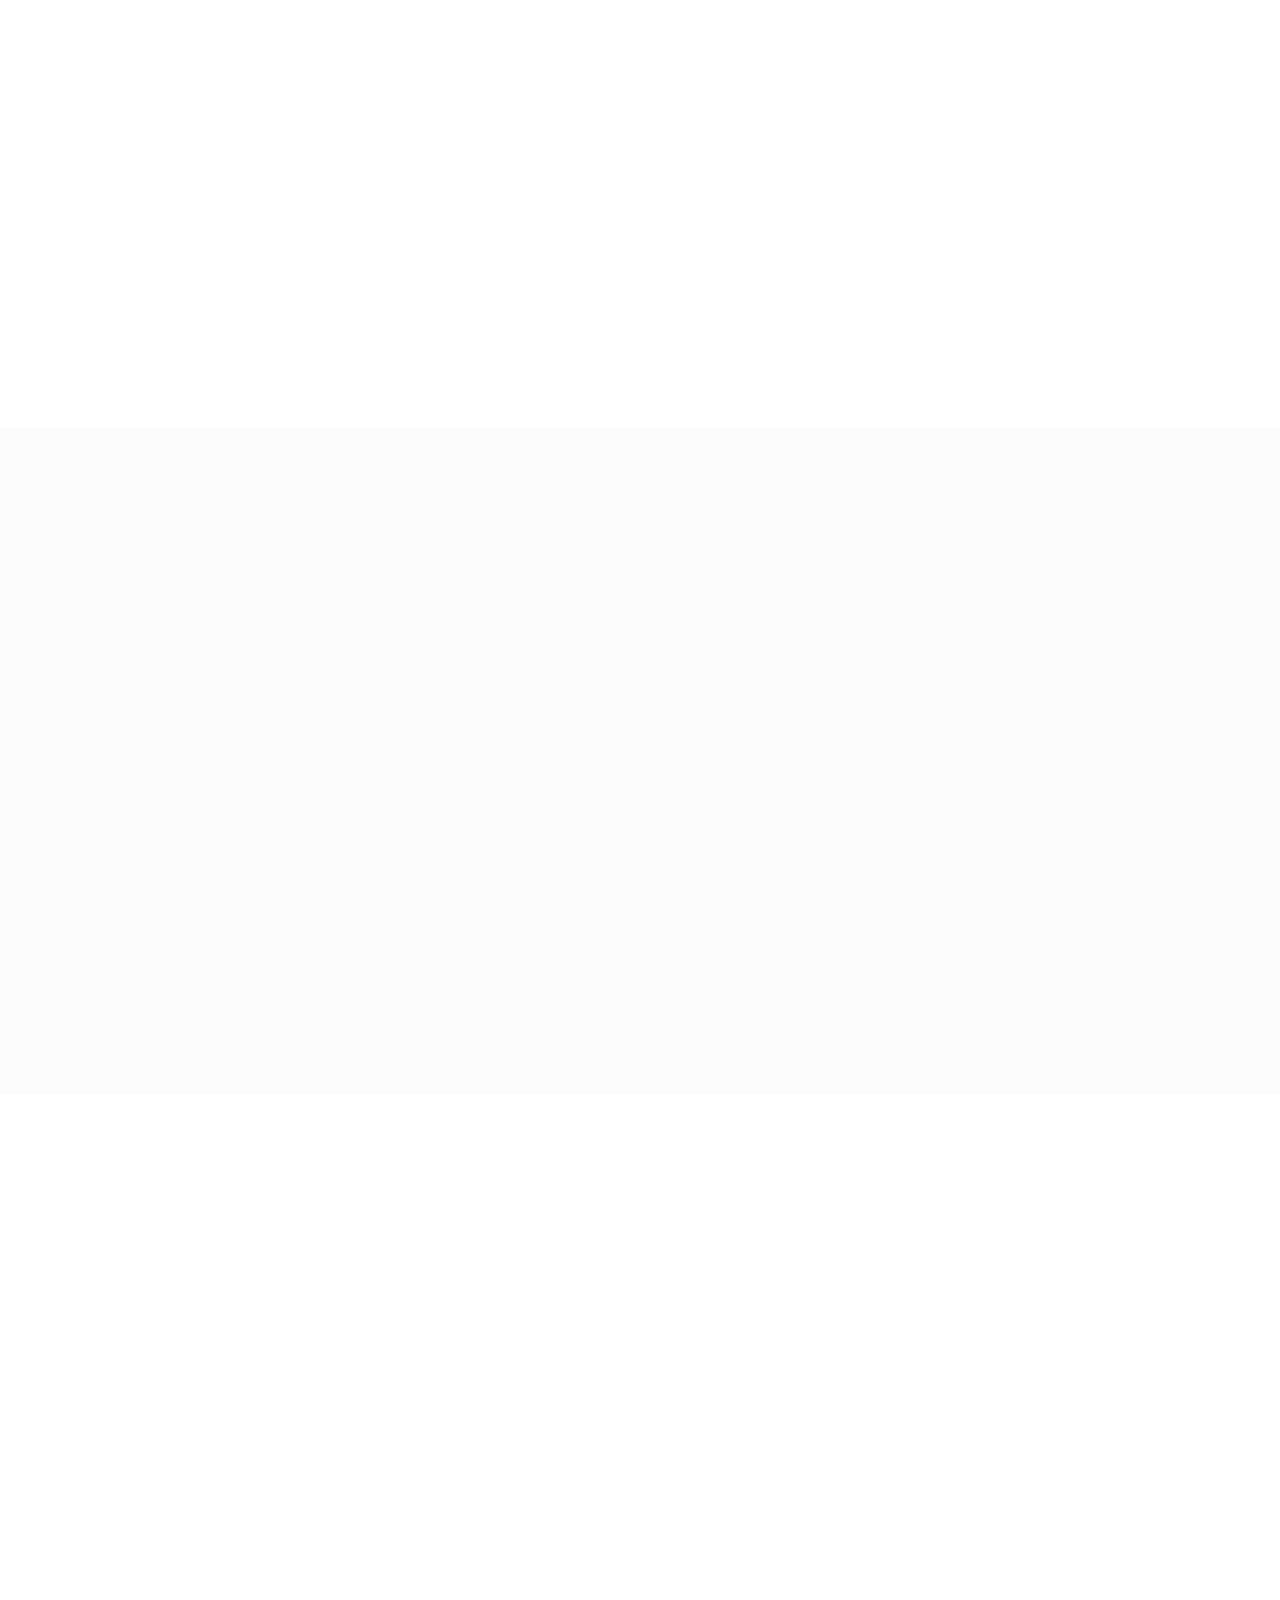
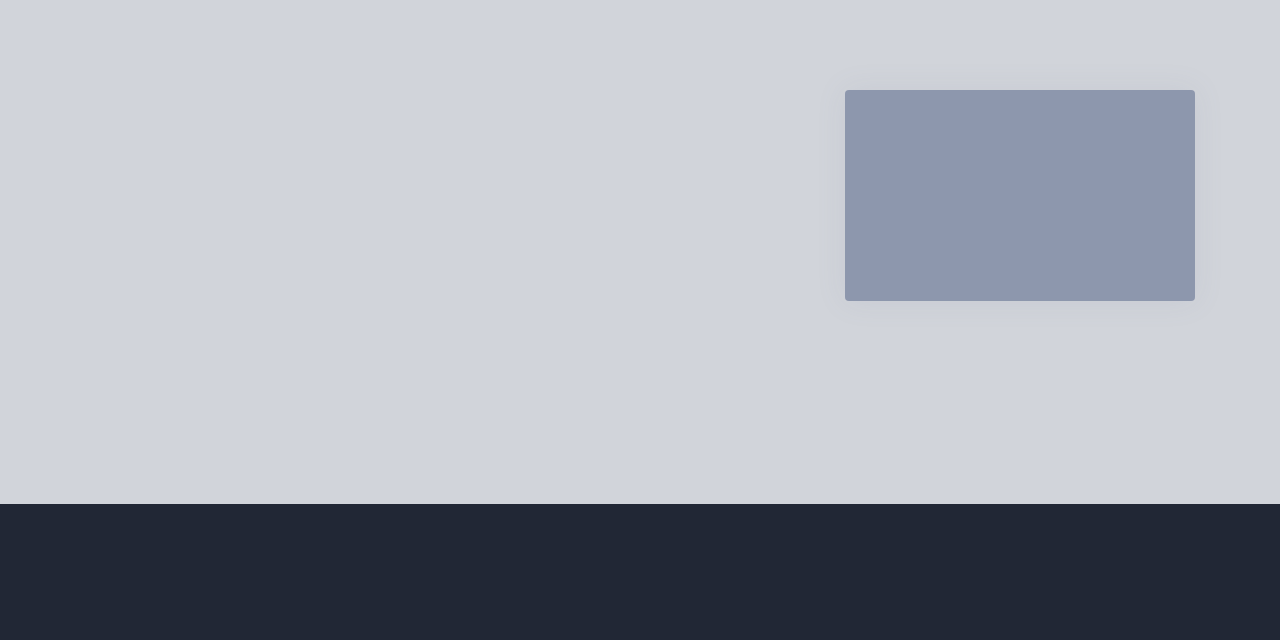
==== commit 59387bed: "create github pages" ====
--- a/index.html
+++ b/index.html
@@ -25,6 +25,21 @@
   
 </head>
 <body>
+
+<!-- Google Analytics -->
+<!-- Global site tag (gtag.js) - Google Analytics -->
+<script async src="https://www.googletagmanager.com/gtag/js?id=UA-7001442-23"></script>
+<script>
+  window.dataLayer = window.dataLayer || [];
+  function gtag(){dataLayer.push(arguments);}
+  gtag('js', new Date());
+
+  gtag('config', 'UA-7001442-23');
+</script>
+
+<!-- /Google Analytics -->
+
+
   <section class="menu cid-rg7zJ5ONT7" once="menu" id="menu2-1">
 
     
@@ -34,7 +49,7 @@
         <div class="navbar-brand">
             <span class="navbar-logo">
                 
-                    <img src="assets/images/logo-mockup-1-244x122.png" alt="Mobirise" title="" style="height: 3.8rem;">
+                    <a href="http://www.citrineangels.com/"><img src="assets/images/logo-mockup-1-244x122.png" alt="Mobirise" title="" style="height: 3.8rem;"></a>
                 
             </span>
             
@@ -49,7 +64,7 @@
         </button>
       <div class="collapse navbar-collapse" id="navbarSupportedContent">
             <ul class="navbar-nav nav-dropdown" data-app-modern-menu="true"><li class="nav-item">
-                    <a class="nav-link link text-danger display-4" href="https://mobirise.com">
+                    <a class="nav-link link text-danger display-4" href="http://www.citrineangels.com/">
                         Home
                     </a>
                 </li>
@@ -252,7 +267,7 @@
         <div class="row main-row justify-content-center">
             <div class="col-sm-12 col-lg-8 col-md-6" data-form-type="formoid">
                 <div data-form-alert="" hidden="">Thank you for your interest! Message successfully sent</div>
-                <form class="mbr-form" action="https://mobirise.com/" method="post" data-form-title="My Mobirise Form"><input type="hidden" name="email" data-form-email="true" value="7mWDDUEGJxcRXDozIUOXcv2cWkDmIDBYiask2njdGQOYTpfv1ywo5puBXVCQ23BmZ5BfRE0nAtTjuMudSaAqAj6OZOhUIoC43JuzDRkcfQQqQySt12pGE2VH/C/GzYUA">
+                <form class="mbr-form" action="https://mobirise.com/" method="post" data-form-title="My Mobirise Form"><input type="hidden" name="email" data-form-email="true" value="xvx5HoTczLfNRyIc8XgG3jeGTIEAbM1oJRz7rEUVWDhP95jK/cKqK7+2jyeiTOqmA+pLEAykzGHojW6XNWXnq8zocSs2w4auQPkgIjOyYH42n0pKViw3VG/r+p9f7AMO">
                     <div class="row input-main">
                         <div class="col-md-12 col-lg-6 input-wrap" data-for="firstname">
                             <input type="text" class="field display-7" name="firstname" placeholder="First Name*" data-form-field="First Name" required="" id="firstname-form3-f">
@@ -305,17 +320,17 @@
             <div class="col-lg-4 col-md-12">
                 <div class="social-list ">
                     <div class="soc-item">
-                        <a href="https://twitter.com/mobirise" target="_blank">
+                        <a href="mailto:info@citrineangels.com">
                             <span class="mbr-iconfont mbr-iconfont-social socicon-linkedin socicon" style="color: rgb(255, 255, 255);"></span>
                         </a>
                     </div>
                     <div class="soc-item">
-                        <a href="https://www.facebook.com/pages/Mobirise/1616226671953247" target="_blank">
+                        <a href="mailto:info@citrineangels.com">
                             <span class="mbr-iconfont mbr-iconfont-social socicon-facebook socicon" style="color: rgb(244, 248, 250);"></span>
                         </a>
                     </div>
                     <div class="soc-item">
-                        <a href="https://plus.google.com/u/0/+Mobirise" target="_blank">
+                        <a href="mailto:info@citrineangels.com">
                             <span class="mbr-iconfont mbr-iconfont-social mdi-communication-email" style="color: rgb(244, 248, 250);"></span>
                         </a>
                     </div>
--- a/assets/mobirise/css/mbr-additional.css
+++ b/assets/mobirise/css/mbr-additional.css
@@ -883,14 +883,14 @@
   margin-left: 4px !important;
 }
 .cid-rg7wUGfInw .animated-element {
-  color: #1dc9cb;
+  color: #369898;
 }
 .cid-rg7wUGfInw .typed-cursor {
   opacity: 1;
   -webkit-animation: blink 0.7s infinite;
   -moz-animation: blink 0.7s infinite;
   animation: blink 0.7s infinite;
-  color: #1dc9cb;
+  color: #369898;
 }
 .cid-rg7wUGfInw .mbr-figure {
   border-radius: .25rem;
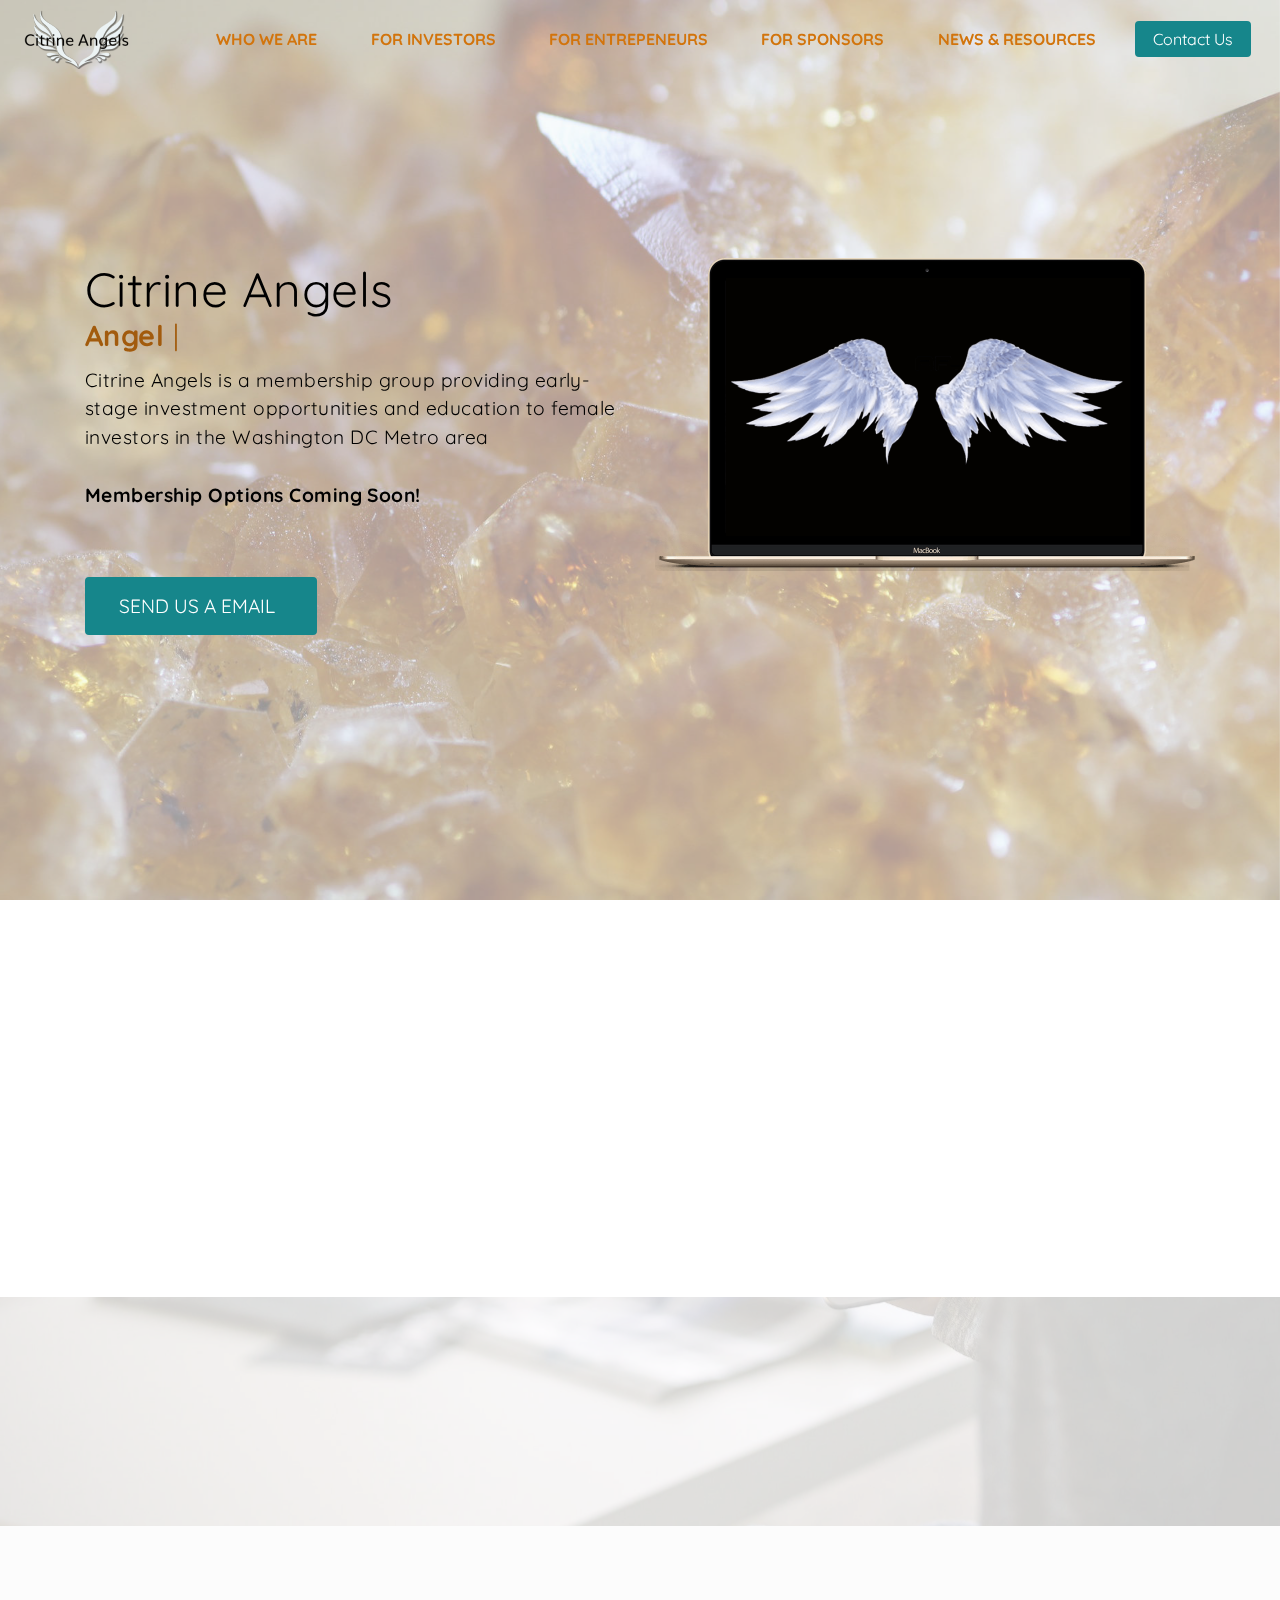
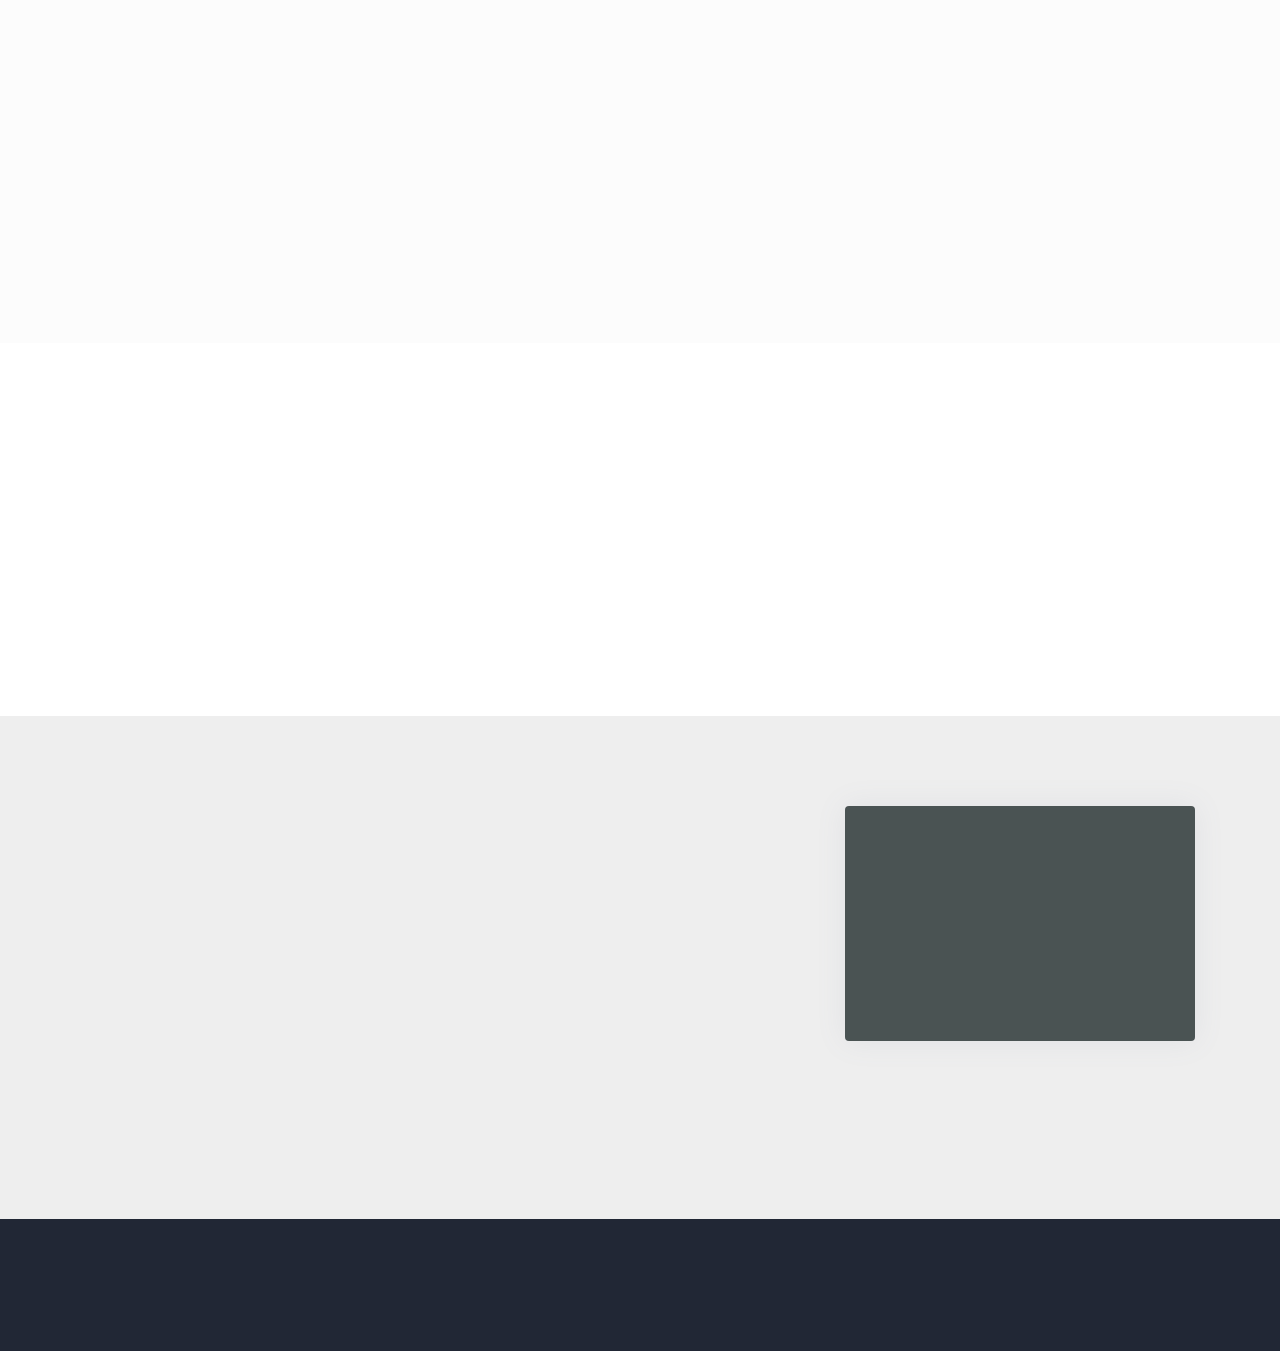
==== commit 1076ce6d: "create github pages" ====
--- a/index.html
+++ b/index.html
@@ -1,13 +1,14 @@
 <!DOCTYPE html>
-<html >
+<html  >
 <head>
-  <!-- Site made with Mobirise Website Builder v4.8.4, https://mobirise.com -->
+  <!-- Site made with Mobirise Website Builder v4.9.7, https://mobirise.com -->
   <meta charset="UTF-8">
   <meta http-equiv="X-UA-Compatible" content="IE=edge">
-  <meta name="generator" content="Mobirise v4.8.4, mobirise.com">
+  <meta name="generator" content="Mobirise v4.9.7, mobirise.com">
   <meta name="viewport" content="width=device-width, initial-scale=1, minimum-scale=1">
-  <link rel="shortcut icon" href="assets/images/logo-mockup-1-244x122.png" type="image/x-icon">
+  <link rel="shortcut icon" href="assets/images/logo-mockup4-244x122.png" type="image/x-icon">
   <meta name="description" content="">
+  
   <title>Home</title>
   <link rel="stylesheet" href="assets/bootstrap-material-design-font/css/material.css">
   <link rel="stylesheet" href="assets/web/assets/mobirise-icons/mobirise-icons.css">
@@ -49,7 +50,7 @@
         <div class="navbar-brand">
             <span class="navbar-logo">
                 
-                    <a href="http://www.citrineangels.com/"><img src="assets/images/logo-mockup-1-244x122.png" alt="Mobirise" title="" style="height: 3.8rem;"></a>
+                    <a href="http://www.citrineangels.com/"><img src="assets/images/logo-mockup4-244x122.png" alt="Mobirise" title="" style="height: 3.8rem;"></a>
                 
             </span>
             
@@ -64,16 +65,8 @@
         </button>
       <div class="collapse navbar-collapse" id="navbarSupportedContent">
             <ul class="navbar-nav nav-dropdown" data-app-modern-menu="true"><li class="nav-item">
-                    <a class="nav-link link text-danger display-4" href="http://www.citrineangels.com/">
-                        Home
-                    </a>
-                </li>
-                
-                <li class="nav-item">
-                    <a class="nav-link link text-danger display-4" href="index.html#features9-9">
-                        About Us
-                    </a>
-                </li></ul>
+                    <a class="nav-link link text-primary display-4" href="index.html#header4-0"><strong>WHO WE ARE</strong></a>
+                </li><li class="nav-item"><a class="nav-link link text-primary display-4" href="investors.html"><strong>FOR INVESTORS</strong><strong></strong></a></li><li class="nav-item"><a class="nav-link link text-primary display-4" href="entrepreneurs.html"><strong>FOR ENTREPENEURS</strong></a></li><li class="nav-item"><a class="nav-link link text-primary display-4" href="sponsors.html"><strong>FOR SPONSORS</strong></a></li><li class="nav-item"><a class="nav-link link text-primary display-4" href="resources.html"><strong>NEWS &amp; RESOURCES</strong></a></li></ul>
             
             <div class="navbar-buttons mbr-section-btn"><a class="btn btn-sm btn-secondary display-4" href="index.html#info2-g">
                     Contact Us
@@ -86,21 +79,22 @@
 
     
 
-    
+    <div class="mbr-overlay" style="opacity: 0.6; background-color: rgb(244, 248, 250);">
+    </div>
 
     <div class="container">
         <div class="row justify-content-center">
             <div class="mbr-white col-md-12 col-lg-6">
-                <div class="typed-text pb-3 align-left display-1">
+                <div class="typed-text pb-3 align-left display-2">
                     <span class="mbr-section-subtitle mbr-fonts-style display-1">
                           Citrine Angels<br></span>
                     <span>
-                      <span class="animated-element mbr-bold" data-speed="1" data-word1="Creative Agency" data-word2="Target Marketing" data-word3="Unique" data-word4="Lorem" data-word5="Ipsum" data-words="2">
+                      <span class="animated-element mbr-bold" data-speed="1" data-word1="Angel Investing" data-word2="for Women by Women" data-word3="Unique" data-word4="Lorem" data-word5="Ipsum" data-words="2">
                       </span>
                     </span>
                 </div>
-                <p class="mbr-section-text mbr-fonts-style align-left display-5">Our professional team of designers will help you to create a unique image of your company, which will distinguish it from competitors and attract new customers.<br><br></p>
-                
+                <p class="mbr-section-text mbr-fonts-style align-left display-5">Citrine Angels is a membership group providing early-stage investment opportunities and education to female investors in the Washington DC Metro area <br><br><strong>Membership Options Coming Soon!</strong><br><br></p>
+                <div class="pt-3 mbr-section-btn align-left"><a class="btn btn-md btn-secondary display-5" type="submit" href="index.html#features15-6">SEND US A EMAIL&nbsp;</a></div>
             </div>
             <div class="col-lg-6">
                 <div class="mbr-figure">
@@ -109,103 +103,27 @@
             </div>
         </div>
     </div>
-    <div class="mbr-arrow hidden-sm-down" aria-hidden="true">
-        <a href="#next">
-            <i class="mbri-down mbr-iconfont"></i>
-        </a>
-    </div>
-</section>
-
-<section class="features15 cid-rg7HQrcemz" id="features15-6">
-
-    
-
-    
-
-    <div class="container align-center">
-        <div class="row justify-content-center align-items-center main-row">
-            <div class="col-md-6">
-                 <h2 class="mbr-section-title align-left py-2 mbr-fonts-style display-2">Analysis Business Process</h2>
-                <p class="mbr-text align-left py-2 mbr-fonts-style display-7">
-                    Lorem ipsum dolor sit amet, consectetur adipisicing elit. Unde, voluptatum dicta, rerum cumque vitae maxime, ut dolorem consectetur minima impedit rem earum illum, doloribus reprehenderit. In perferendis voluptatum aut reprehenderit.
-                </p>
-                
-            </div>
-            
-            <div class="col-md-6 py-3 ">
-                <div class="mbr-figure">
-                    <img src="assets/images/mbr-1080x720.jpg" alt="Mobirise" title="">
-   			    </div>
-            </div>
-        </div>
-    </div>
-    <div>
-        <div class="modalWindow">
-            <div class="modalWindow-container">
-                <div class="modalWindow-video-container">
-                    <div class="modalWindow-video">
-                        <iframe width="100%" height="100%" frameborder="0" allowfullscreen="1" data-src="https://youtu.be/iM-NestDPNQ"></iframe>
-                    </div>
-                    <a class="close" role="button" data-dismiss="modal">
-                        <span aria-hidden="true" class="mbri-close mbr-iconfont closeModal"></span>
-                        <span class="sr-only">Close</span>
-                    </a>
-                </div>
-            </div>
-        </div>
-    </div> 
-</section>
-
-<section class="features9 cid-rg7S9bgewh" id="features9-9">
-    
-    
-
-    
-    <div class="container">
-        <div class="media-container-row">
-            <div class="card col-12 col-md-4">
-                <h2 class="mbr-fonts-style mb-4 mbr-section-title display-2">Development direction conference
-                </h2>
-                <h3 class="mbr-text section-text mbr-fonts-style mbr-light display-7">Click any text to edit or style it. Select text to insert a link. Click blue "Gear" icon in the top right corner to hide/show buttons, text, title and change the block background.
-                </h3>
-                <div class="mbr-section-btn pt-2"><a class="btn btn-md btn-primary display-5" href="index.html#form3-f">Explore Options</a></div>
-            </div>
-            <div class="card col-12 col-md-4">
-                <div class="card-img">
-                    <img src="assets/images/mbr-1-676x450.jpg" alt="Mobirise" title="">
-                </div>
-                <div class="card-box">
-                    <h4 class="card-title mbr-fonts-style display-5">
-                        Direction of investment
-                    </h4>
-                    <p class="mbr-text card-text mbr-fonts-style mbr-light display-7">
-                        Lorem ipsum dolor sit amet, consectetur adipisicing elit. Ab cupiditate est eveniet.
-                    </p>
-                    <div class="mbr-section-btn">
-                        <a class="btn-underline mr-3 display-4" href="https://mobirise.com">Read More</a>
-                    </div>
-                </div>
-            </div>
-            <div class="card col-12 col-md-4">
-                <div class="card-img">
-                    <img src="assets/images/mbr-676x430.jpg" alt="Mobirise" title="">
-                </div>
-                <div class="card-box">
-                    <h4 class="card-title mbr-fonts-style display-5">
-                        Retargeting Market</h4>
-                    <p class="mbr-text card-text mbr-fonts-style mbr-light display-7">
-                        Lorem ipsum dolor sit amet, consectetur adipisicing elit. Ab cupiditate est eveniet.
-                    </p>
-                    <div class="mbr-section-btn">
-                        <a class="btn-underline mr-3 display-4" href="https://mobirise.com">Read More</a>
-                    </div>
-                </div>
-            </div>
-        </div>
-    </div>
-</section>
-
-<section class="features16 cid-rg7EL4fKbB mbr-parallax-background" id="features16-5">
+    
+</section>
+
+<section class="info2 cid-rimY06Y92A" id="info2-1h">
+
+    
+
+    
+
+    <div class="container align-left">
+        <div class="row justify-content-center">
+            <div class="media-container-column mbr-white col-md-10 col-lg-8">
+                <h1 class="mbr-section-title align-center pb-3 mbr-fonts-style mbr-black display-2">What We Do</h1>
+                <h3 class="mbr-section-subtitle align-center mbr-light pb-3 mbr-fonts-style mbr-white display-5">We provide a structure and process to assist accredited investors make early-stage investments in female-founded companies. We also provide investor education to our members</h3>
+                
+            </div>
+        </div>
+    </div>
+</section>
+
+<section class="features16 cid-rimYQcmBon mbr-parallax-background" id="features16-1i">
     
 
     <div class="mbr-overlay" style="opacity: 0.8;">
@@ -214,13 +132,13 @@
     <div class="container">
         <div class="row main-row">
             <div class="text-block mb-4 col-lg-6">
-                <h2 class="mb-4 mbr-fonts-style mbr-section-title display-2">Accelerate the growth of early-stage businesses</h2>
-                <h3 class="mbr-fonts-style mbr-text section-text align-left  display-7">Find out about our organization,<div>mission, our methods, and the results of our decades of advocacy. Ready to take the next step? You can become a contributor to our cause, or participate yourself.</div></h3>
+                <h2 class="mb-4 mbr-fonts-style mbr-section-title display-2">Who We Are</h2>
+                <h3 class="mbr-fonts-style mbr-text section-text align-left  display-7">We arrange for selected female founders in the Mid-Atlantic region to meet potential investors. Our structure and process facilitate early stage investments in female-founded companies by accredited investors.&nbsp;</h3>
                 <div class="mbr-text counter-container col-12  mbr-fonts-style display-7">
                     <ul>
-                        <li>Lorem ipsum dolor sit amet;</li>
-                        <li>Lorem ipsum dolor sit amet;</li>
-                        <li>Lorem ipsum dolor sit amet.</li>
+                        <li><strong>FOR INVESTORS</strong></li>
+                        <li><strong>FOR ENTREPENEURS</strong></li>
+                        <li><strong>FOR CORPORATE SPONSORS</strong></li>
                     </ul>
                 </div>
                 <div class="mbr-section-btn align-left pt-3"><a class="btn btn-md btn-secondary display-5" href="index.html#form3-f">Learn more</a></div>
@@ -237,7 +155,7 @@
     </div>
 </section>
 
-<section class="info2 cid-rg7XDs7nrb" id="info2-g">
+<section class="info2 cid-rimZ0U1Dlk" id="info2-1j">
 
     
 
@@ -246,12 +164,9 @@
     <div class="container align-left">
         <div class="row justify-content-center">
             <div class="media-container-column mbr-white col-md-10 col-lg-8">
-                <h1 class="mbr-section-title align-center pb-3 mbr-fonts-style mbr-black display-2">Save time and money, focus on development. Professional templates that are easy to use.</h1>
-                <h3 class="mbr-section-subtitle align-center mbr-light pb-3 mbr-fonts-style mbr-white display-7">
-                    Lorem ipsum dolor sit amet, consectetur adipisicing elit. Est, qui nisi suscipit! Nesciunt, accusantium explicabo id totam quas rem pariatur quis temporibus porro ad tenetur qui, officiis libero. Alias, quis.
-                </h3>
-                <div class="mbr-section-btn align-center pt-3"><a class="btn btn-md btn-secondary display-5" href="index.html#form3-f">TAKE ACTION</a>
-                    <a class="btn btn-md btn-black-outline display-5" href="#bottom">JOIN US</a></div>
+                <h1 class="mbr-section-title align-center pb-3 mbr-fonts-style mbr-black display-2">Mission</h1>
+                <h3 class="mbr-section-subtitle align-center mbr-light pb-3 mbr-fonts-style mbr-white display-5">Our mission is to support the growth and success of female-founded businesses and to increase access to investment opportunities for women</h3>
+                
             </div>
         </div>
     </div>
@@ -261,13 +176,12 @@
 
     
 
-    <div class="mbr-overlay" style="opacity: 0.3; background-color: rgb(141, 151, 173);">
-    </div>
+    
     <div class="container">
         <div class="row main-row justify-content-center">
             <div class="col-sm-12 col-lg-8 col-md-6" data-form-type="formoid">
-                <div data-form-alert="" hidden="">Thank you for your interest! Message successfully sent</div>
-                <form class="mbr-form" action="https://mobirise.com/" method="post" data-form-title="My Mobirise Form"><input type="hidden" name="email" data-form-email="true" value="xvx5HoTczLfNRyIc8XgG3jeGTIEAbM1oJRz7rEUVWDhP95jK/cKqK7+2jyeiTOqmA+pLEAykzGHojW6XNWXnq8zocSs2w4auQPkgIjOyYH42n0pKViw3VG/r+p9f7AMO">
+                <div data-form-alert="" hidden="">Thank you for your interest! Message successfully sent.</div>
+                <form class="mbr-form" action="https://mobirise.com/" method="post" data-form-title="My Mobirise Form"><input type="hidden" name="email" data-form-email="true" value="yHh4o7G84oz1IAcnmxt5Kg2db5SMG6iqMd4aVPa5dxRL9aCFWrlMvGGhH1elRm6zu3V/kOsctiCHMy83tbq3PFzPdC3GrOAJCHsC7KovN42lH3O7Rx9qkKkPMnP0Rie9">
                     <div class="row input-main">
                         <div class="col-md-12 col-lg-6 input-wrap" data-for="firstname">
                             <input type="text" class="field display-7" name="firstname" placeholder="First Name*" data-form-field="First Name" required="" id="firstname-form3-f">
@@ -293,9 +207,8 @@
             </div>
             <div class="col-sm-12 col-lg-4 col-md-6 text-block">            
                 <div class="content-panel">
-                    <h2 class="mbr-section-title mbr-fonts-style align-left mbr-white pb-2 display-2">Start Today</h2>
-                    <p class="content-block mbr-fonts-style align-left m-0 display-7">
-                         Ready to take the next step? <br>You can become a contributor to our cause, or participate yourself.<br><br></p>
+                    <h2 class="mbr-section-title mbr-fonts-style align-left mbr-white pb-2 display-2"><br>STAY IN TOUCH</h2>
+                    <p class="content-block mbr-fonts-style align-left m-0 display-2">for updates about our launch<br><br></p>
                 </div>
             </div>
         </div>
@@ -311,29 +224,25 @@
     <div class="container">
         <div class="row">
             <div class="col-md-12 text1 col-lg-4">
-                <p class="mbr-text mbr-bold links mbr-fonts-style align-left display-5">CITRINE ANGELS</p>
+                <p class="mbr-text mbr-bold links mbr-fonts-style align-left display-4"><a href="mailto:info@citrineangels.com"><strong>info@citrineangels.com</strong></a></p>
             </div>
             <div class="col-md-12 copyright align-right text2 col-lg-4">
-                <p class="mbr-text mbr-bold mbr-fonts-style display-5">
-                    Business Consulting Group</p>
+                <p class="mbr-text mbr-bold mbr-fonts-style display-4"><a href="http://citrineangels.com"><strong>
+                    Angel Investing for Women by Women</strong></a></p>
             </div>
             <div class="col-lg-4 col-md-12">
                 <div class="social-list ">
                     <div class="soc-item">
                         <a href="mailto:info@citrineangels.com">
-                            <span class="mbr-iconfont mbr-iconfont-social socicon-linkedin socicon" style="color: rgb(255, 255, 255);"></span>
+                            <span class="mbr-iconfont mbr-iconfont-social socicon-facebook socicon" style="color: rgb(210, 116, 12); fill: rgb(210, 116, 12);"></span>
                         </a>
                     </div>
                     <div class="soc-item">
                         <a href="mailto:info@citrineangels.com">
-                            <span class="mbr-iconfont mbr-iconfont-social socicon-facebook socicon" style="color: rgb(244, 248, 250);"></span>
+                            <span class="mbr-iconfont mbr-iconfont-social socicon-linkedin socicon" style="color: rgb(210, 116, 12); fill: rgb(210, 116, 12);"></span>
                         </a>
                     </div>
-                    <div class="soc-item">
-                        <a href="mailto:info@citrineangels.com">
-                            <span class="mbr-iconfont mbr-iconfont-social mdi-communication-email" style="color: rgb(244, 248, 250);"></span>
-                        </a>
-                    </div>
+                    
                     
                      
                      
@@ -352,7 +261,6 @@
   <script src="assets/typed/typed.min.js"></script>
   <script src="assets/smoothscroll/smooth-scroll.js"></script>
   <script src="assets/viewportchecker/jquery.viewportchecker.js"></script>
-  <script src="assets/playervimeo/vimeo_player.js"></script>
   <script src="assets/dropdown/js/script.min.js"></script>
   <script src="assets/touch-swipe/jquery.touch-swipe.min.js"></script>
   <script src="assets/theme/js/script.js"></script>
